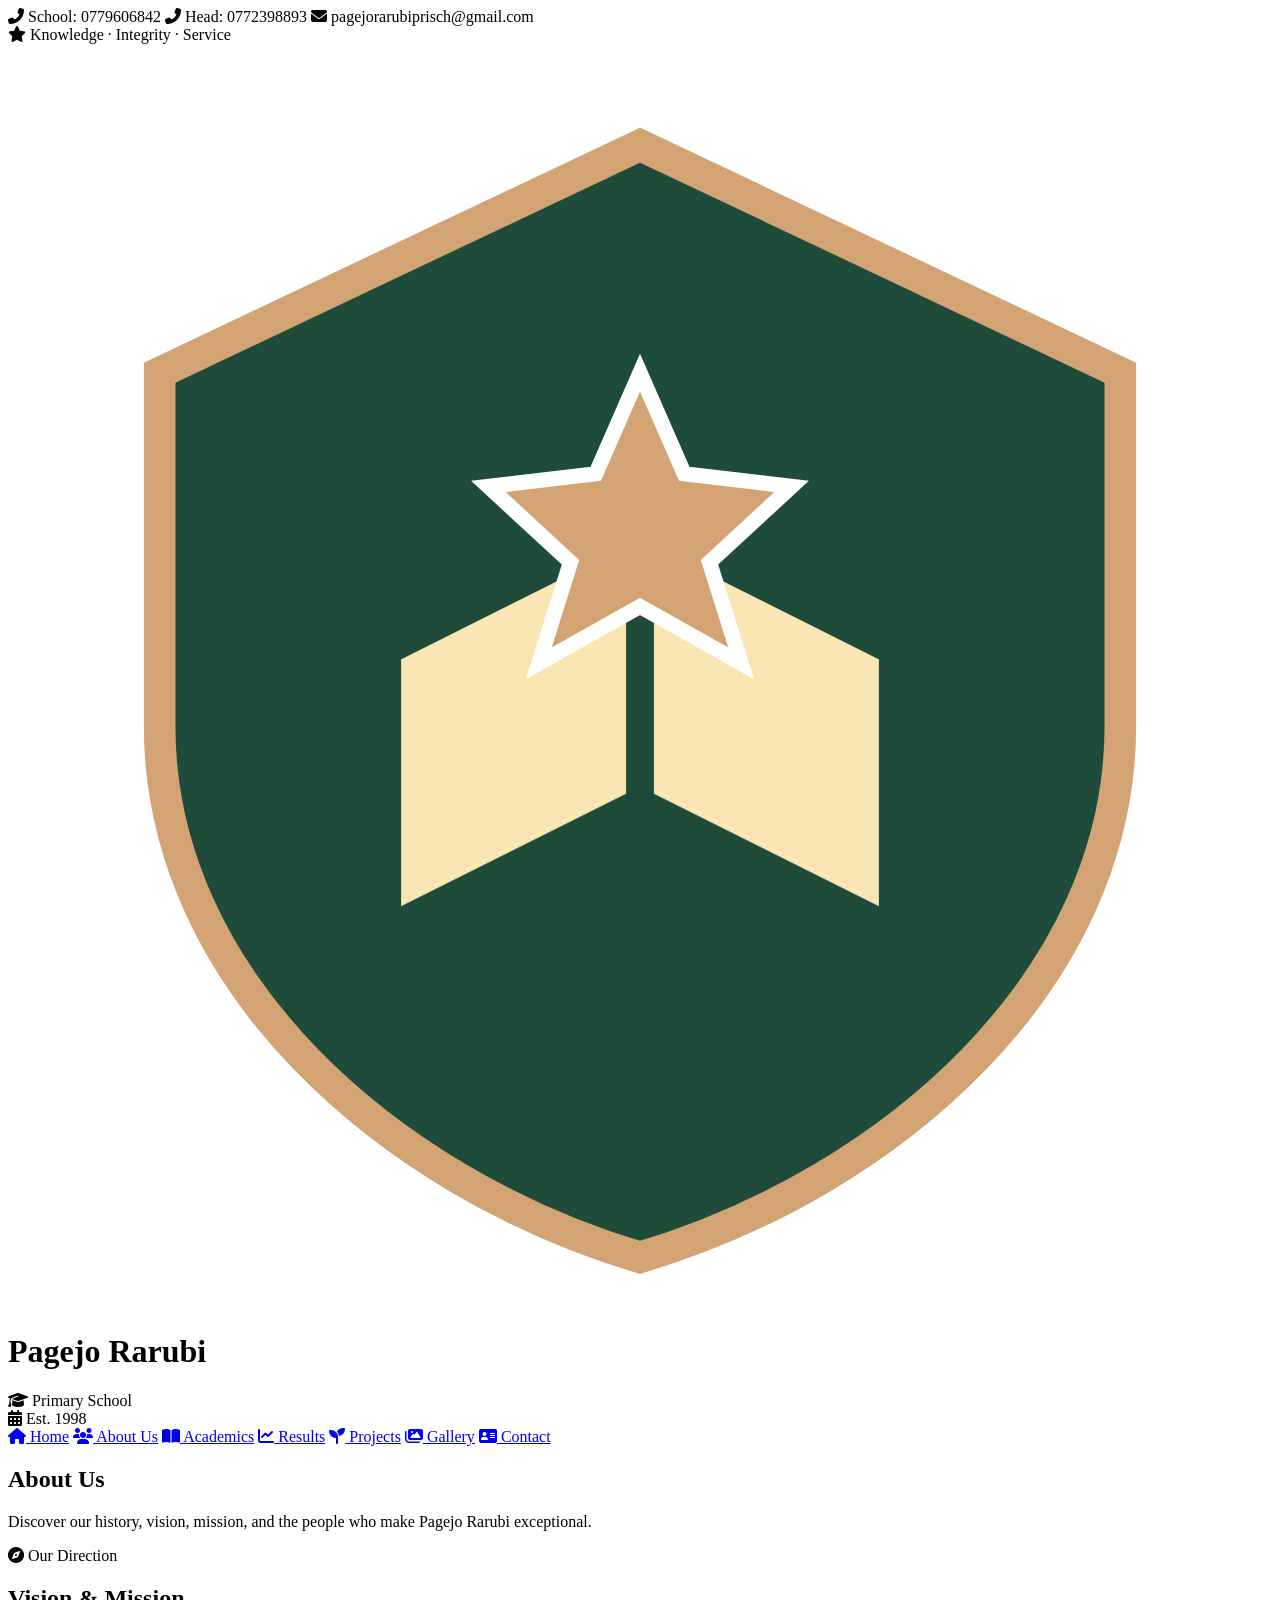
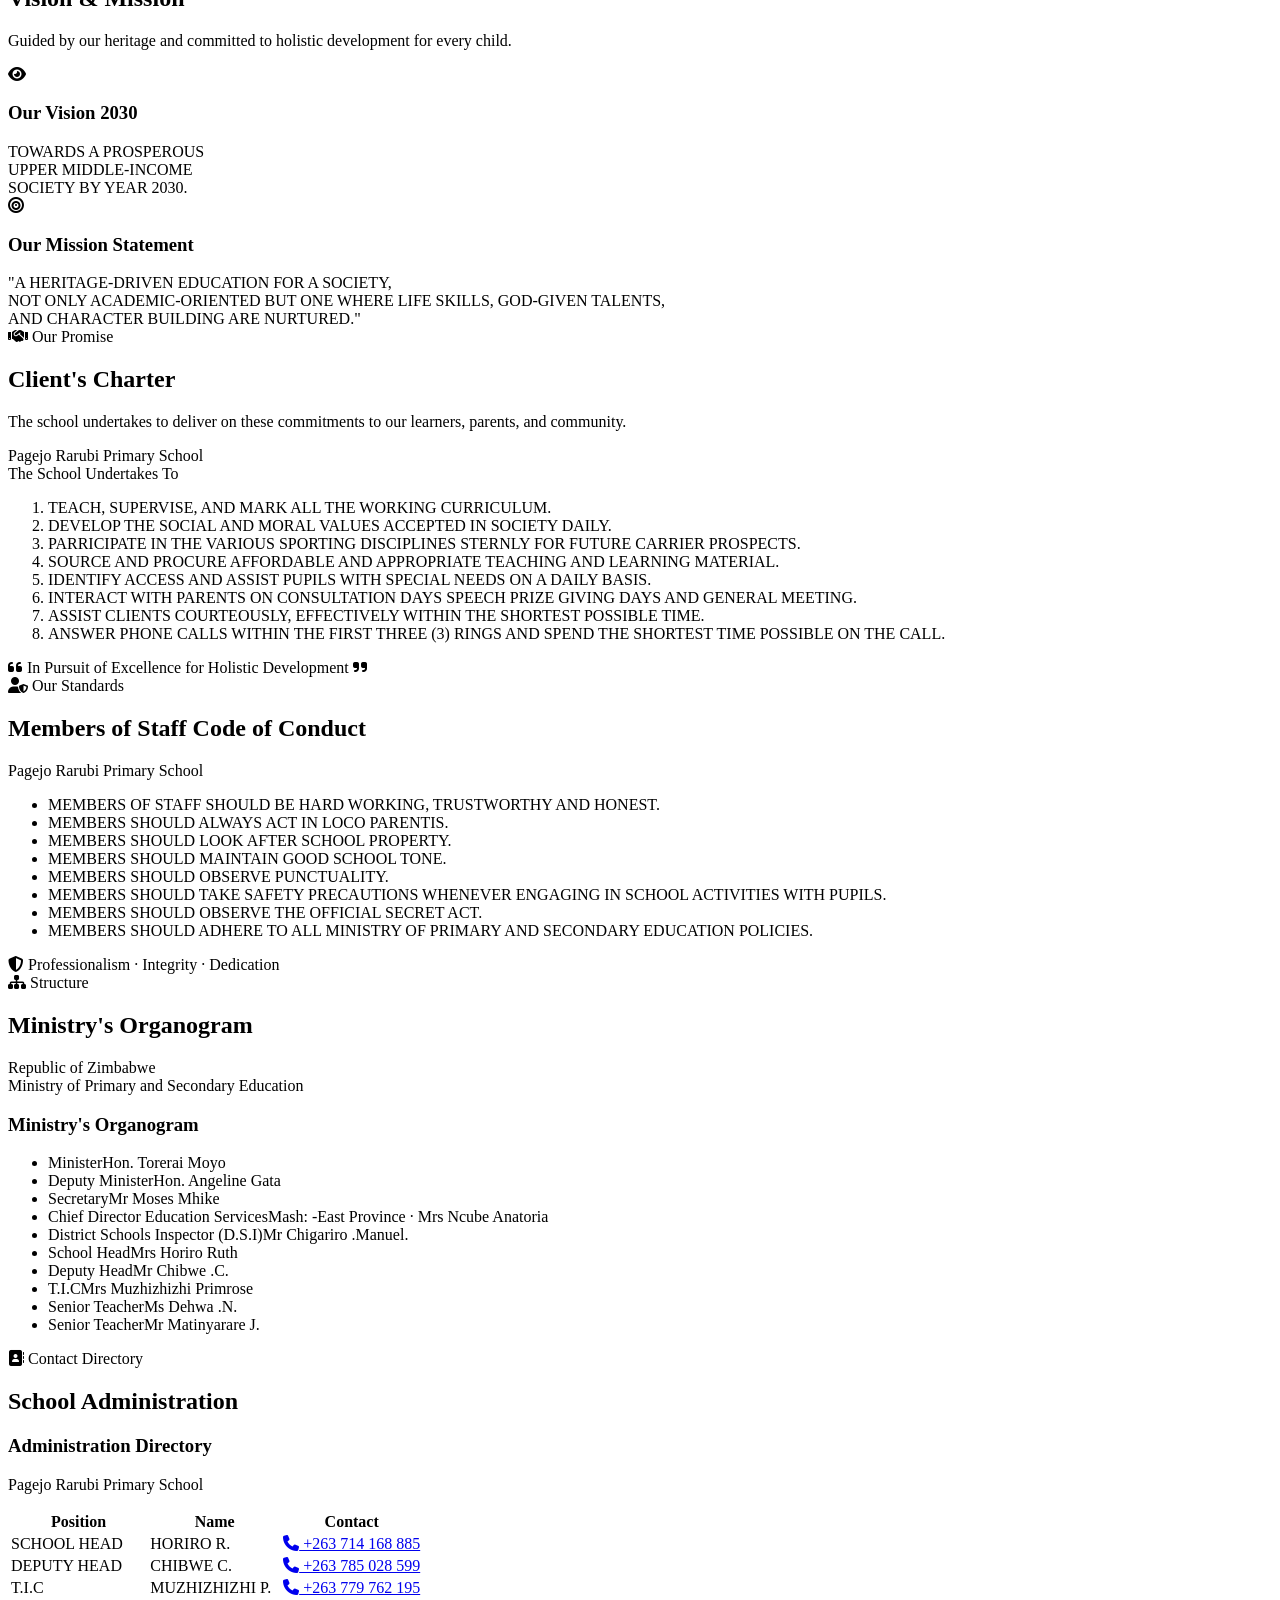
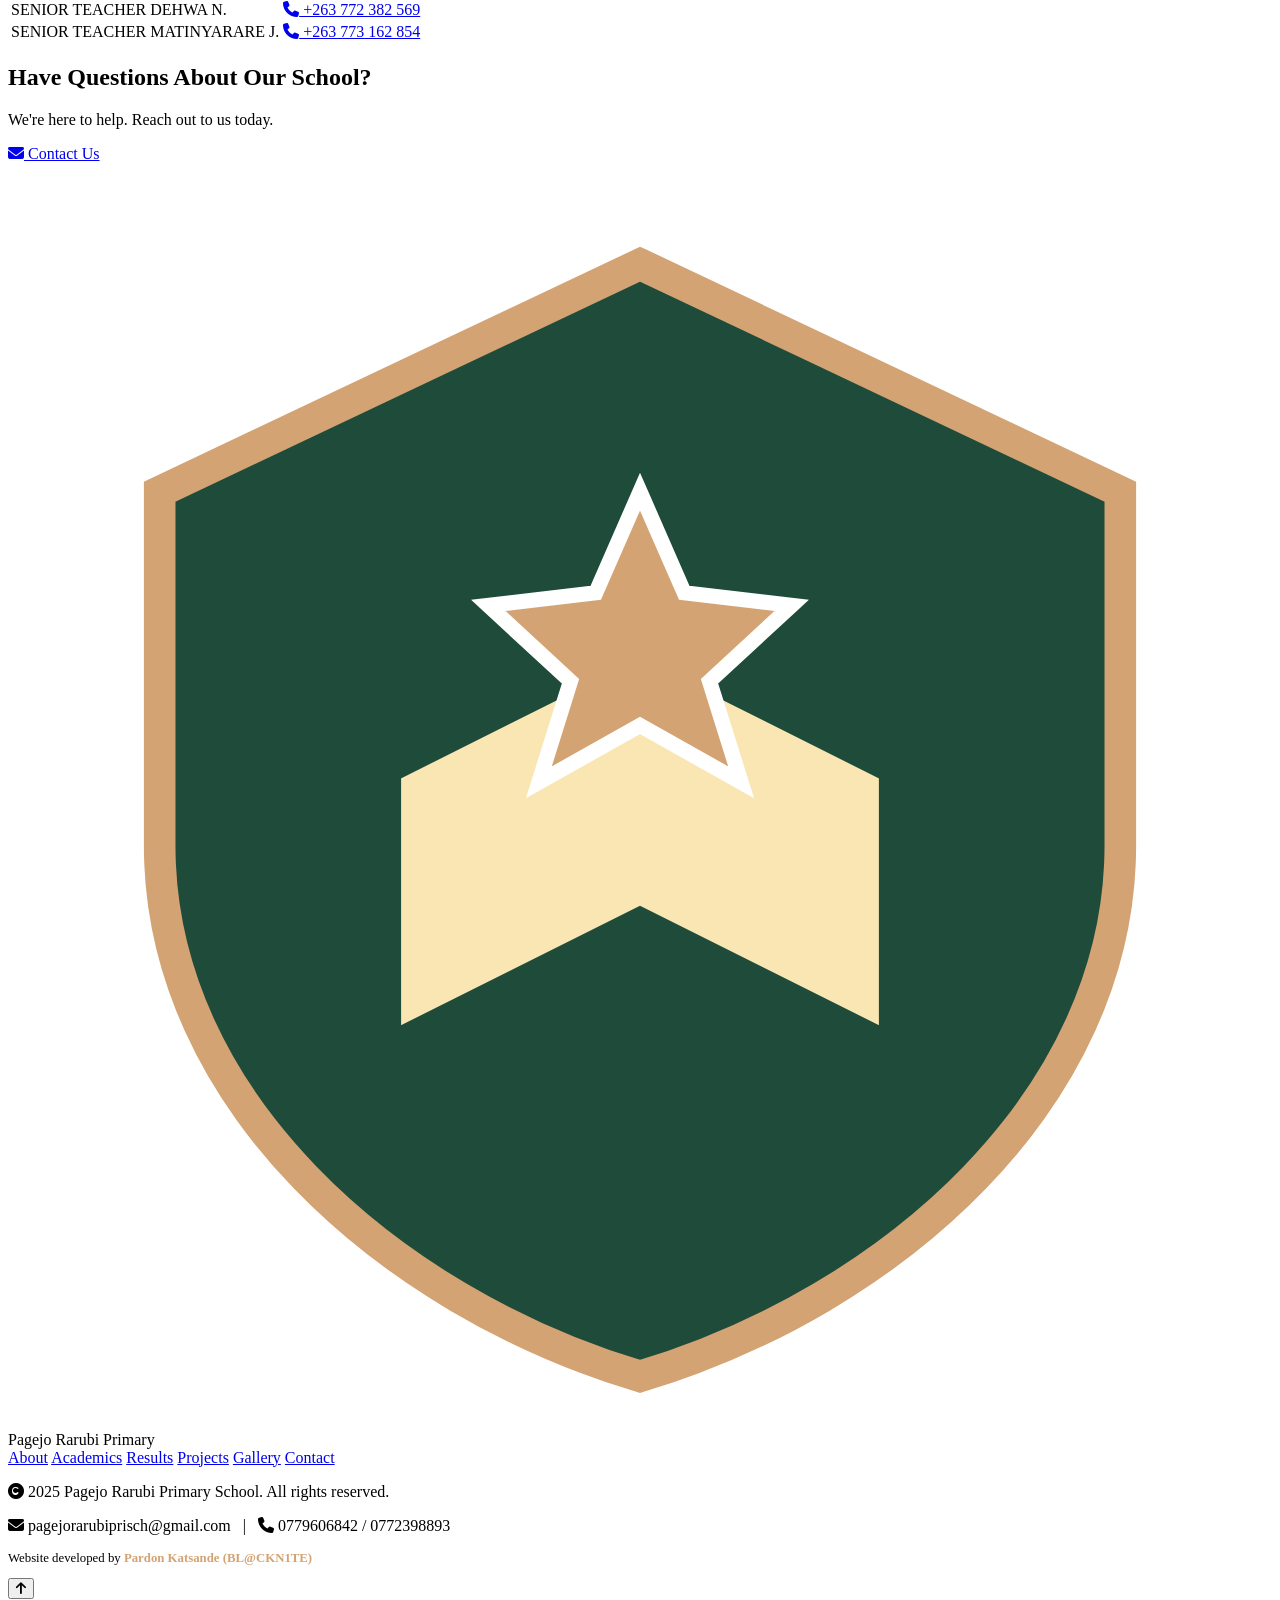
==== about.html @ 2be34a54 "Add files via upload" ====
<!DOCTYPE html>
<html lang="en">
<head>
  <meta charset="UTF-8">
  <meta name="viewport" content="width=device-width, initial-scale=1.0">
  <title>About Us | Pagejo Rarubi Primary School</title>
  <link href="https://fonts.googleapis.com/css2?family=Montserrat:wght@400;600;700;800;900&family=Open+Sans:wght@400;500;600;700&display=swap" rel="stylesheet">
  <link rel="stylesheet" href="https://cdnjs.cloudflare.com/ajax/libs/font-awesome/6.4.0/css/all.min.css">
  <link rel="stylesheet" href="css/style.css">
  <link rel="stylesheet" href="css/drawer.css">
</head>
<body class="page-about">

  <div class="top-bar">
    <div class="contact-info">
      <span><i class="fas fa-phone-alt"></i> School: 0779606842</span>
      <span><i class="fas fa-phone-alt"></i> Head: 0772398893</span>
      <span><i class="fas fa-envelope"></i> pagejorarubiprisch@gmail.com</span>
    </div>
    <div class="motto"><i class="fas fa-star"></i> Knowledge · Integrity · Service</div>
  </div>

  <header class="main-header" id="mainHeader">
    <div class="logo-area">
      <svg class="school-logo-svg" viewBox="0 0 100 100" xmlns="http://www.w3.org/2000/svg">
        <path d="M50 8 L88 26 L88 54 C88 74 70 90 50 96 C30 90 12 74 12 54 L12 26 L50 8 Z" fill="#1e4b3a" stroke="#d4a373" stroke-width="2.5"/>
        <path d="M30 48 L50 38 L70 48 L70 70 L50 60 L30 70 L30 48 Z" fill="#f9e6b3" stroke="#1e4b3a" stroke-width="2.2"/>
        <path d="M50 38 L50 60" stroke="#1e4b3a" stroke-width="2.2"/>
        <path d="M50 26 L53.5 34 L62 35 L55.5 41 L58 49 L50 44.5 L42 49 L44.5 41 L38 35 L46.5 34 L50 26 Z" fill="#d4a373" stroke="#fff" stroke-width="1.2"/>
      </svg>
      <div class="school-name">
        <h1>Pagejo Rarubi</h1>
        <div class="subhead"><i class="fas fa-graduation-cap"></i> Primary School</div>
      </div>
    </div>
    <div class="header-badge"><i class="fas fa-calendar-alt"></i> Est. 1998</div>
  </header>

  <nav class="navbar">
    <a href="index.html"><i class="fas fa-home"></i> Home</a>
    <a href="about.html" class="active"><i class="fas fa-users"></i> About Us</a>
    <a href="academics.html"><i class="fas fa-book-open"></i> Academics</a>
    <a href="results.html"><i class="fas fa-chart-line"></i> Results</a>
    <a href="projects.html"><i class="fas fa-seedling"></i> Projects</a>
    <a href="gallery.html"><i class="fas fa-images"></i> Gallery</a>
    <a href="contact.html"><i class="fas fa-address-card"></i> Contact</a>
  </nav>

  <section class="page-banner">
    <div class="page-banner-content">
      <h1>About Us</h1>
      <p>Discover our history, vision, mission, and the people who make Pagejo Rarubi exceptional.</p>
    </div>
  </section>

  <!-- VISION & MISSION -->
  <section class="section">
    <div class="section-container">
      <div class="section-header animate-on-scroll">
        <span class="eyebrow"><i class="fas fa-compass"></i> Our Direction</span>
        <h2>Vision & Mission</h2>
        <p>Guided by our heritage and committed to holistic development for every child.</p>
      </div>
      <div class="vm-grid">
        <div class="vm-card animate-on-scroll">
          <div class="vm-icon"><i class="fas fa-eye"></i></div>
          <h3>Our Vision 2030</h3>
          <div class="vm-text">
            <span class="red">TOWARDS A PROSPEROUS</span><br>
            <span class="blue">UPPER MIDDLE-INCOME</span><br>
            <span class="green">SOCIETY BY YEAR 2030.</span>
          </div>
        </div>
        <div class="vm-card animate-on-scroll" style="transition-delay: 0.15s;">
          <div class="vm-icon"><i class="fas fa-bullseye"></i></div>
          <h3>Our Mission Statement</h3>
          <div class="vm-text">
            <span class="blue">"A HERITAGE-DRIVEN EDUCATION FOR A SOCIETY,</span><br>
            <span class="grey">NOT ONLY ACADEMIC-ORIENTED BUT ONE WHERE LIFE SKILLS, GOD-GIVEN TALENTS,</span><br>
            <span class="red">AND CHARACTER BUILDING ARE NURTURED."</span>
          </div>
        </div>
      </div>
    </div>
  </section>

  <!-- CHARTER -->
  <section class="section" style="background: rgba(255,255,255,0.7);">
    <div class="section-container">
      <div class="section-header animate-on-scroll">
        <span class="eyebrow"><i class="fas fa-handshake"></i> Our Promise</span>
        <h2>Client's Charter</h2>
        <p>The school undertakes to deliver on these commitments to our learners, parents, and community.</p>
      </div>
      <div class="charter-container animate-on-scroll">
        <div class="charter-subtitle">Pagejo Rarubi Primary School</div>
        <div class="charter-title">The School Undertakes To</div>
        <ol class="charter-list">
          <li>TEACH, SUPERVISE, AND MARK ALL THE WORKING CURRICULUM.</li>
          <li>DEVELOP THE SOCIAL AND MORAL VALUES ACCEPTED IN SOCIETY DAILY.</li>
          <li>PARRICIPATE IN THE VARIOUS SPORTING DISCIPLINES STERNLY FOR FUTURE CARRIER PROSPECTS.</li>
          <li>SOURCE AND PROCURE AFFORDABLE AND APPROPRIATE TEACHING AND LEARNING MATERIAL.</li>
          <li>IDENTIFY ACCESS AND ASSIST PUPILS WITH SPECIAL NEEDS ON A DAILY BASIS.</li>
          <li>INTERACT WITH PARENTS ON CONSULTATION DAYS SPEECH PRIZE GIVING DAYS AND GENERAL MEETING.</li>
          <li>ASSIST CLIENTS COURTEOUSLY, EFFECTIVELY WITHIN THE SHORTEST POSSIBLE TIME.</li>
          <li>ANSWER PHONE CALLS WITHIN THE FIRST THREE (3) RINGS AND SPEND THE SHORTEST TIME POSSIBLE ON THE CALL.</li>
        </ol>
        <div class="charter-motto"><i class="fas fa-quote-left"></i> In Pursuit of Excellence for Holistic Development <i class="fas fa-quote-right"></i></div>
      </div>
    </div>
  </section>

  <!-- CODE OF CONDUCT -->
  <section class="section">
    <div class="section-container">
      <div class="section-header animate-on-scroll">
        <span class="eyebrow"><i class="fas fa-user-shield"></i> Our Standards</span>
        <h2>Members of Staff Code of Conduct</h2>
      </div>
      <div class="conduct-container animate-on-scroll">
        <div class="conduct-subtitle">Pagejo Rarubi Primary School</div>
        <ul class="conduct-list">
          <li>MEMBERS OF STAFF SHOULD BE HARD WORKING, TRUSTWORTHY AND HONEST.</li>
          <li>MEMBERS SHOULD ALWAYS ACT IN LOCO PARENTIS.</li>
          <li>MEMBERS SHOULD LOOK AFTER SCHOOL PROPERTY.</li>
          <li>MEMBERS SHOULD MAINTAIN GOOD SCHOOL TONE.</li>
          <li>MEMBERS SHOULD OBSERVE PUNCTUALITY.</li>
          <li>MEMBERS SHOULD TAKE SAFETY PRECAUTIONS WHENEVER ENGAGING IN SCHOOL ACTIVITIES WITH PUPILS.</li>
          <li>MEMBERS SHOULD OBSERVE THE OFFICIAL SECRET ACT.</li>
          <li>MEMBERS SHOULD ADHERE TO ALL MINISTRY OF PRIMARY AND SECONDARY EDUCATION POLICIES.</li>
        </ul>
        <div class="conduct-motto"><i class="fas fa-shield-alt"></i> Professionalism · Integrity · Dedication</div>
      </div>
    </div>
  </section>

  <!-- ORGANOGRAM -->
  <section class="section" style="background: rgba(255,255,255,0.7);">
    <div class="section-container">
      <div class="section-header animate-on-scroll">
        <span class="eyebrow"><i class="fas fa-sitemap"></i> Structure</span>
        <h2>Ministry's Organogram</h2>
      </div>
      <div class="organogram-wrapper animate-on-scroll">
        <div class="organogram-header">
          <div class="country">Republic of Zimbabwe<br>Ministry of Primary and Secondary Education</div>
          <h3>Ministry's Organogram</h3>
        </div>
        <ul class="org-list">
          <li><span class="role">Minister</span><span class="name">Hon. Torerai Moyo</span></li>
          <li><span class="role">Deputy Minister</span><span class="name">Hon. Angeline Gata</span></li>
          <li><span class="role">Secretary</span><span class="name">Mr Moses Mhike</span></li>
          <li><span class="role">Chief Director Education Services</span><span class="name">Mash: -East Province · Mrs Ncube Anatoria</span></li>
          <li><span class="role">District Schools Inspector (D.S.I)</span><span class="name">Mr Chigariro .Manuel.</span></li>
          <li><span class="role">School Head</span><span class="name">Mrs Horiro Ruth</span></li>
          <li><span class="role">Deputy Head</span><span class="name">Mr Chibwe .C.</span></li>
          <li><span class="role">T.I.C</span><span class="name">Mrs Muzhizhizhi Primrose</span></li>
          <li><span class="role">Senior Teacher</span><span class="name">Ms Dehwa .N.</span></li>
          <li><span class="role">Senior Teacher</span><span class="name">Mr Matinyarare J.</span></li>
        </ul>
      </div>
    </div>
  </section>

  <!-- ADMINISTRATION -->
  <section class="section">
    <div class="section-container">
      <div class="section-header animate-on-scroll">
        <span class="eyebrow"><i class="fas fa-address-book"></i> Contact Directory</span>
        <h2>School Administration</h2>
      </div>
      <div class="admin-card animate-on-scroll">
        <div class="admin-header">
          <h3>Administration Directory</h3>
          <p>Pagejo Rarubi Primary School</p>
        </div>
        <table class="admin-table">
          <thead>
            <tr><th>Position</th><th>Name</th><th>Contact</th></tr>
          </thead>
          <tbody>
            <tr><td class="position-school-head">SCHOOL HEAD</td><td>HORIRO R.</td><td><a href="tel:+263714168885" class="contact-link"><i class="fas fa-phone"></i> +263 714 168 885</a></td></tr>
            <tr><td class="position-deputy-head">DEPUTY HEAD</td><td>CHIBWE C.</td><td><a href="tel:+263785028599" class="contact-link"><i class="fas fa-phone"></i> +263 785 028 599</a></td></tr>
            <tr><td class="position-tic">T.I.C</td><td>MUZHIZHIZHI P.</td><td><a href="tel:+263779762195" class="contact-link"><i class="fas fa-phone"></i> +263 779 762 195</a></td></tr>
            <tr><td class="position-senior">SENIOR TEACHER</td><td>DEHWA N.</td><td><a href="tel:+263772382569" class="contact-link"><i class="fas fa-phone"></i> +263 772 382 569</a></td></tr>
            <tr><td class="position-senior">SENIOR TEACHER</td><td>MATINYARARE J.</td><td><a href="tel:+263773162854" class="contact-link"><i class="fas fa-phone"></i> +263 773 162 854</a></td></tr>
          </tbody>
        </table>
      </div>
    </div>
  </section>

  <section class="cta-banner">
    <div class="cta-content">
      <h2>Have Questions About Our School?</h2>
      <p>We're here to help. Reach out to us today.</p>
      <a href="contact.html" class="btn btn-gold"><i class="fas fa-envelope"></i> Contact Us</a>
    </div>
  </section>

  <footer class="footer">
    <div class="footer-content">
      <div class="footer-brand">
        <svg viewBox="0 0 100 100" xmlns="http://www.w3.org/2000/svg">
          <path d="M50 8 L88 26 L88 54 C88 74 70 90 50 96 C30 90 12 74 12 54 L12 26 L50 8 Z" fill="#1e4b3a" stroke="#d4a373" stroke-width="2.5"/>
          <path d="M30 48 L50 38 L70 48 L70 70 L50 60 L30 70 L30 48 Z" fill="#f9e6b3" stroke="#1e4b3a" stroke-width="2.2"/>
          <path d="M50 26 L53.5 34 L62 35 L55.5 41 L58 49 L50 44.5 L42 49 L44.5 41 L38 35 L46.5 34 L50 26 Z" fill="#d4a373" stroke="#fff" stroke-width="1.2"/>
        </svg>
        <span>Pagejo Rarubi Primary</span>
      </div>
      <div class="footer-links">
        <a href="about.html">About</a>
        <a href="academics.html">Academics</a>
        <a href="results.html">Results</a>
        <a href="projects.html">Projects</a>
        <a href="gallery.html">Gallery</a>
        <a href="contact.html">Contact</a>
      </div>
    </div>
    <div class="footer-bottom">
      <p><i class="fas fa-copyright"></i> 2025 Pagejo Rarubi Primary School. All rights reserved.</p>
      <p><i class="fas fa-envelope"></i> pagejorarubiprisch@gmail.com &nbsp; | &nbsp; <i class="fas fa-phone"></i> 0779606842 / 0772398893</p>
      <p style="margin-top: 8px; font-size: 0.8rem;">Website developed by <strong style="color: #d4a373;">Pardon Katsande (BL@CKN1TE)</strong></p>
    </div>
  </footer>

  <button class="back-to-top" id="backToTop"><i class="fas fa-arrow-up"></i></button>

  <script src="js/admin.js"></script>
  <script src="js/drawer.js"></script>
  <script src="js/script.js"></script>
</body>
</html>
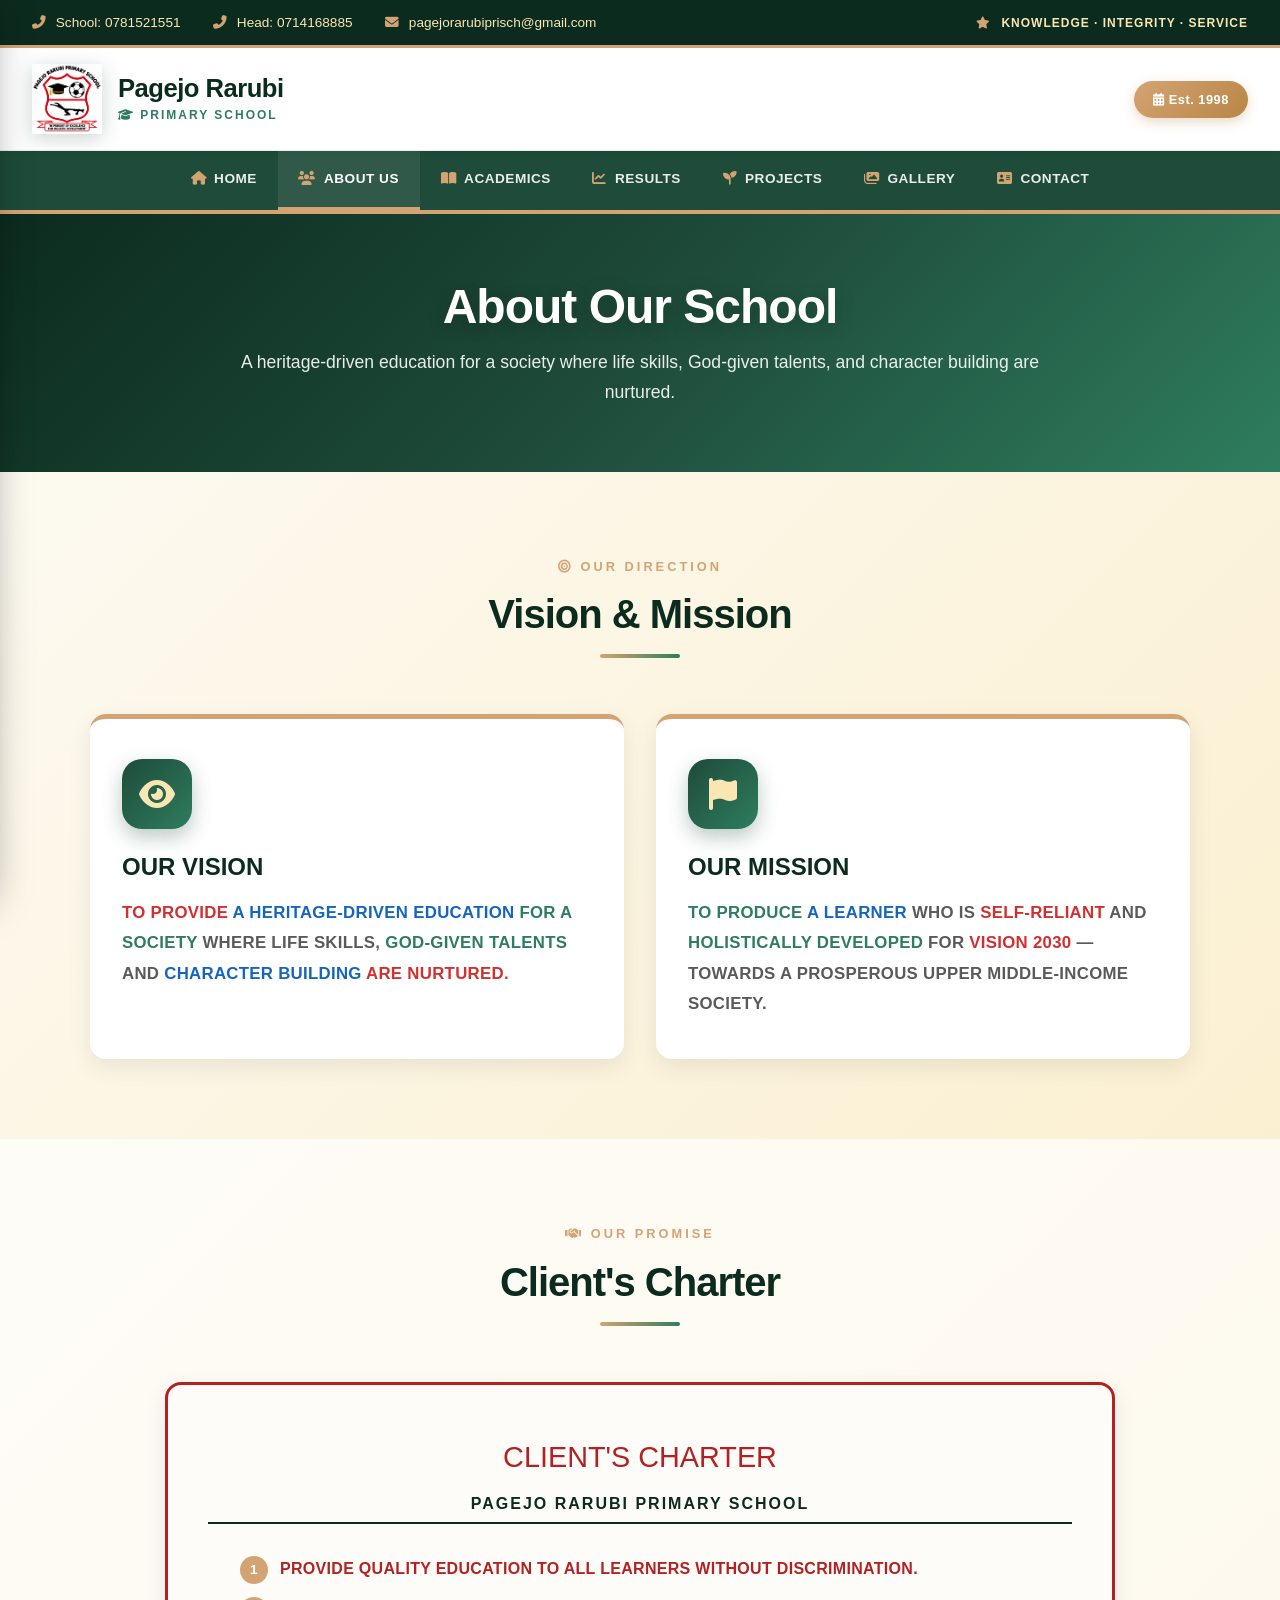
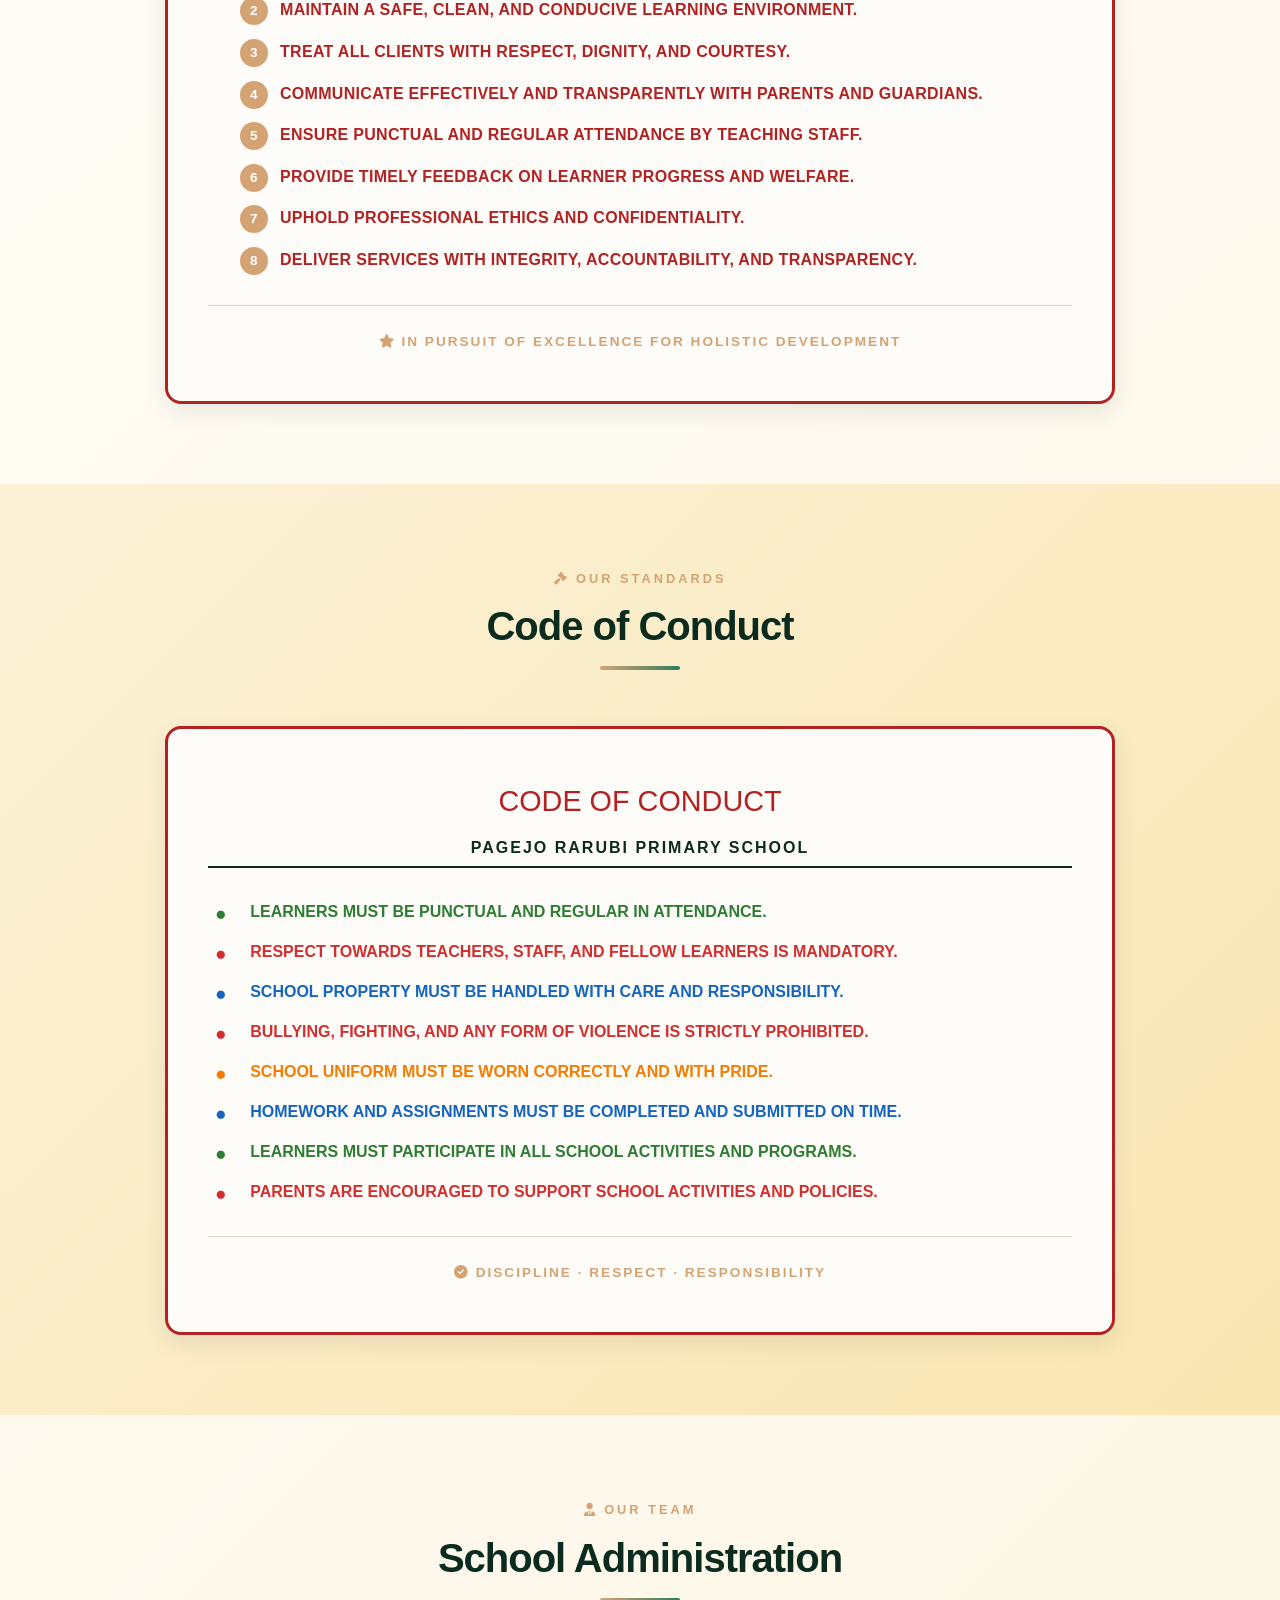
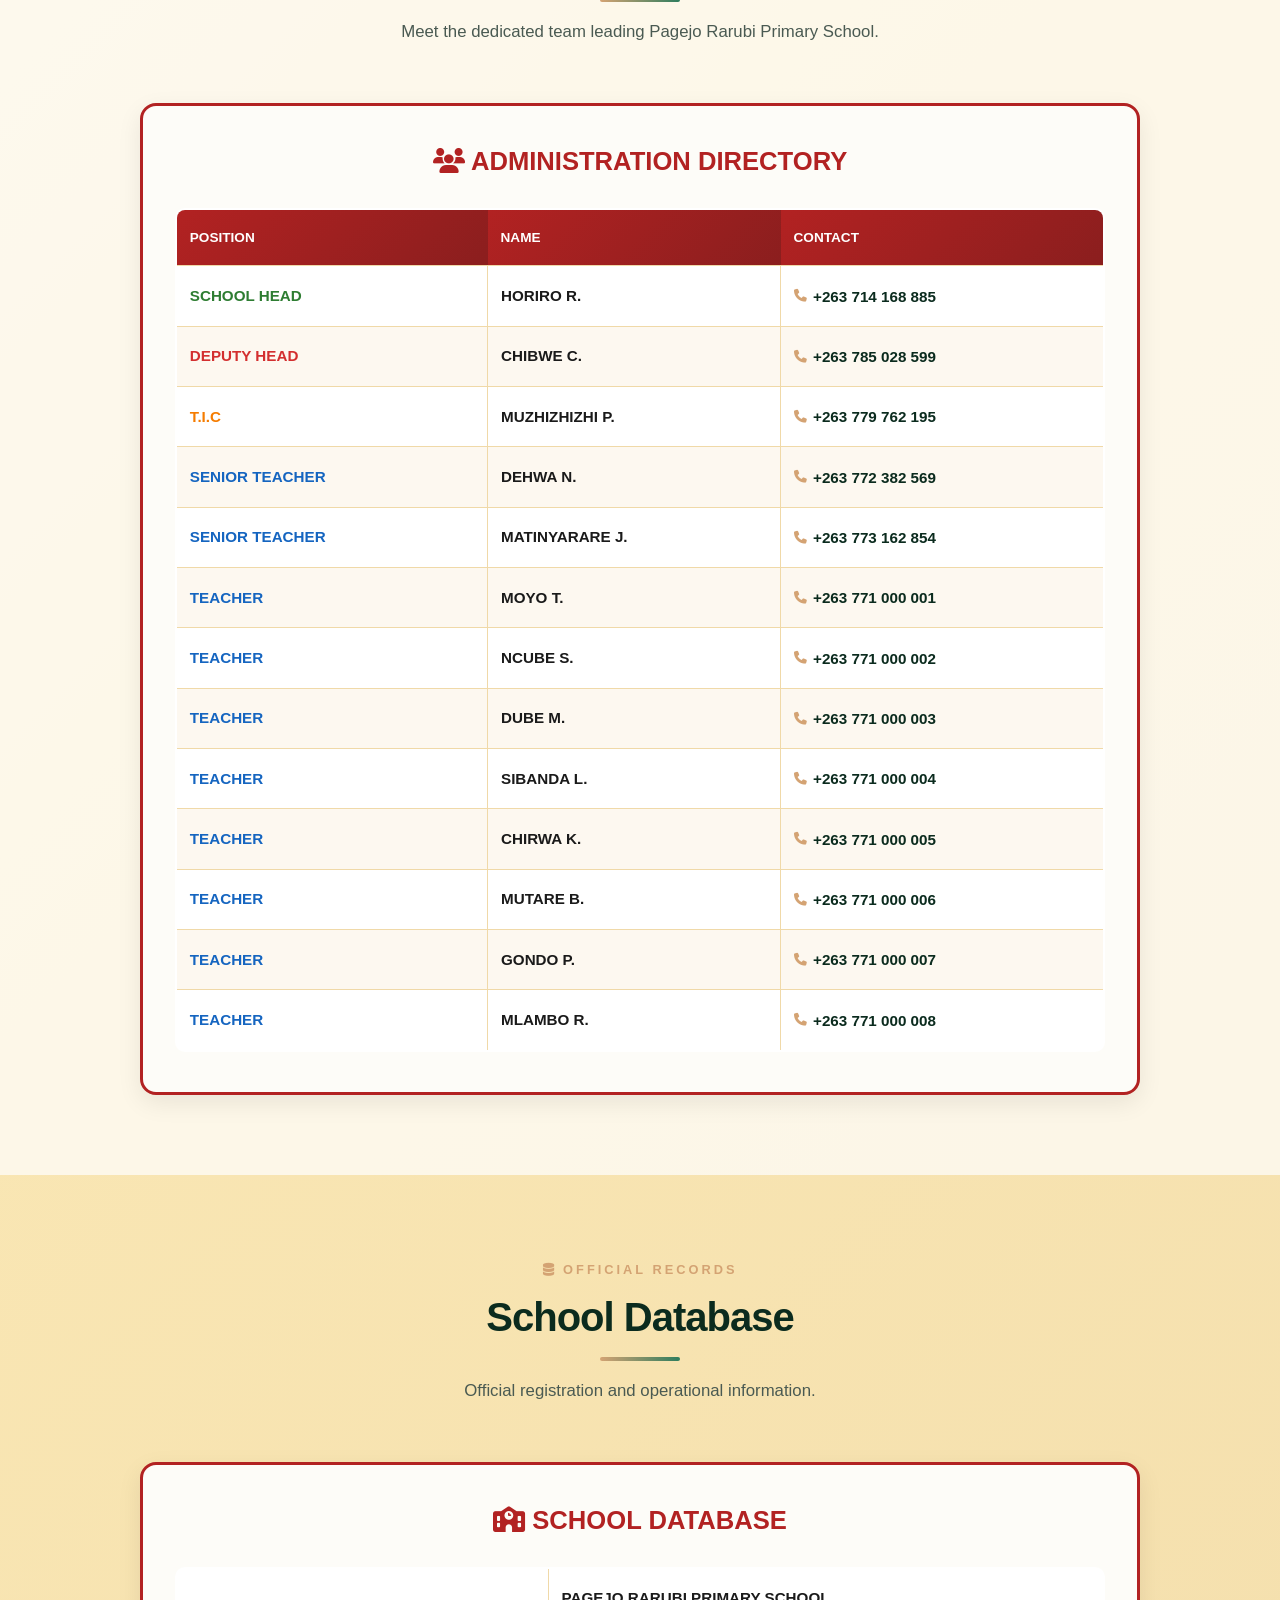
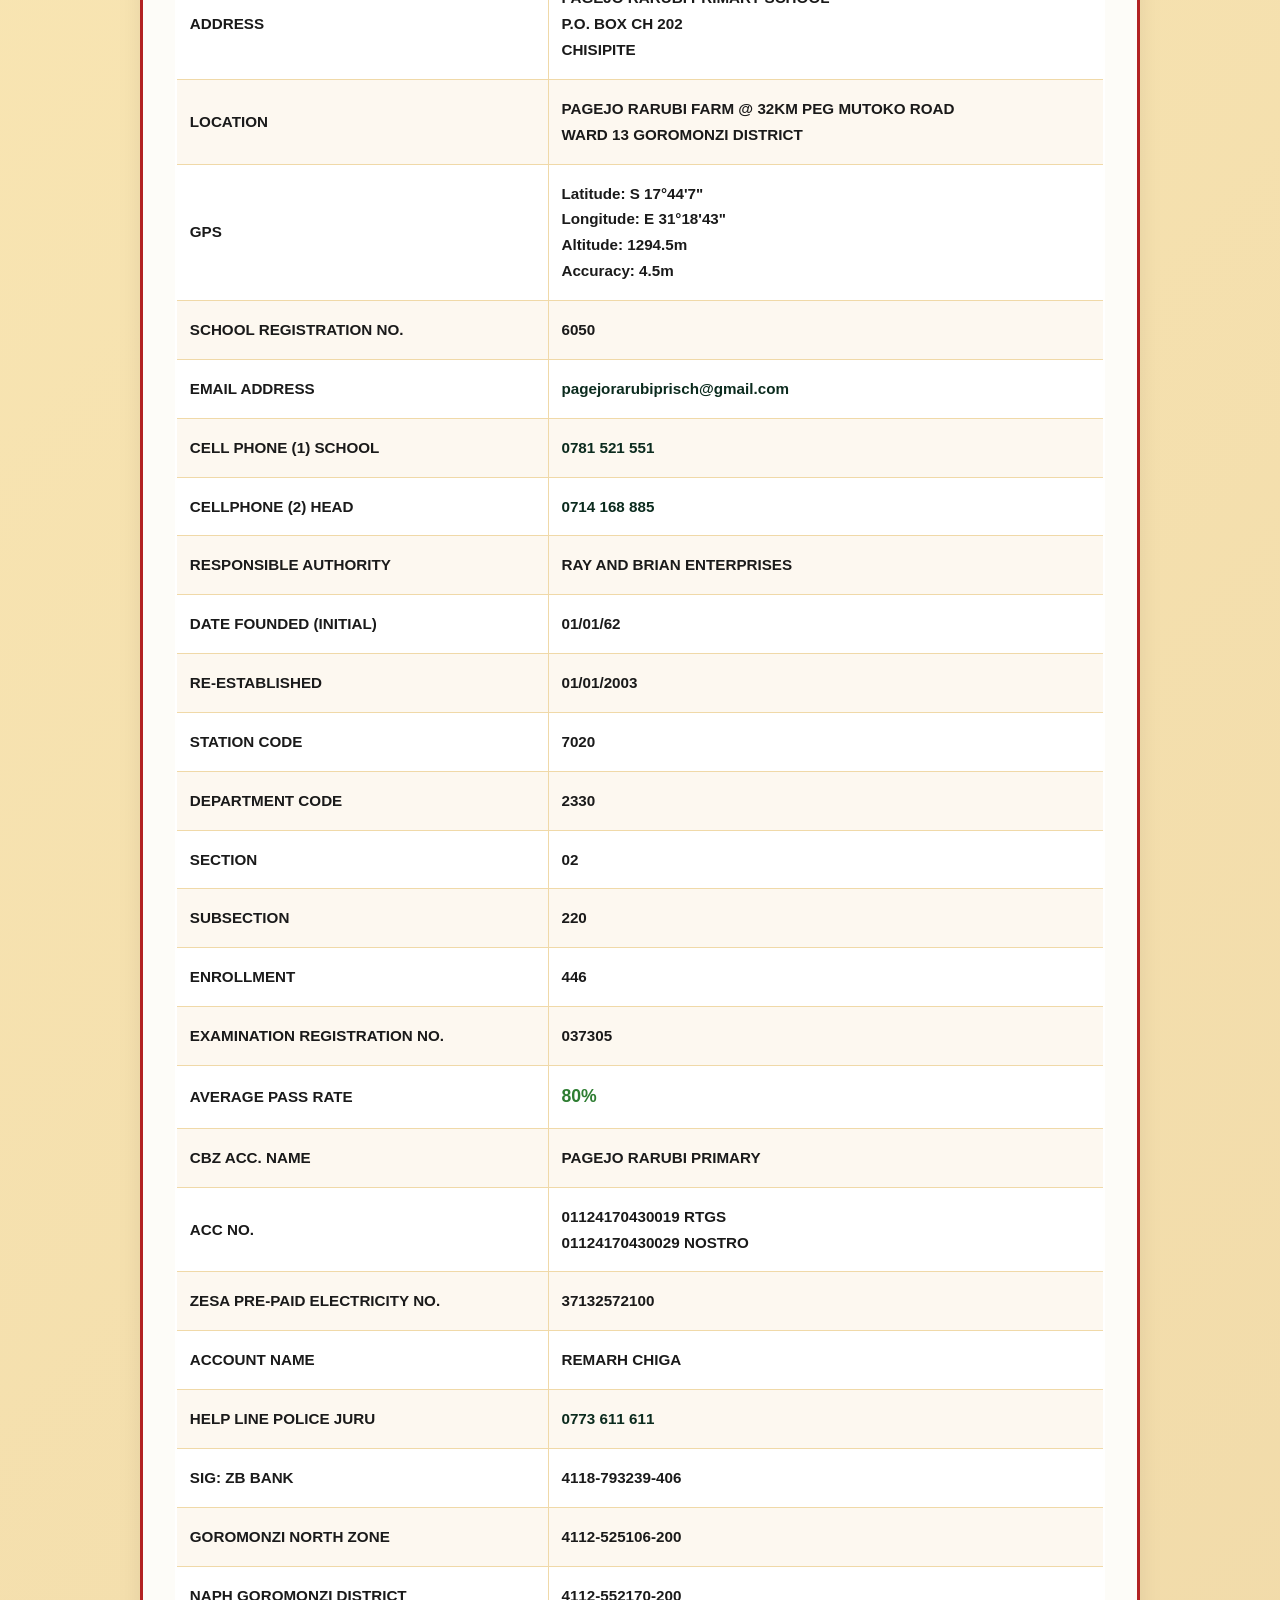
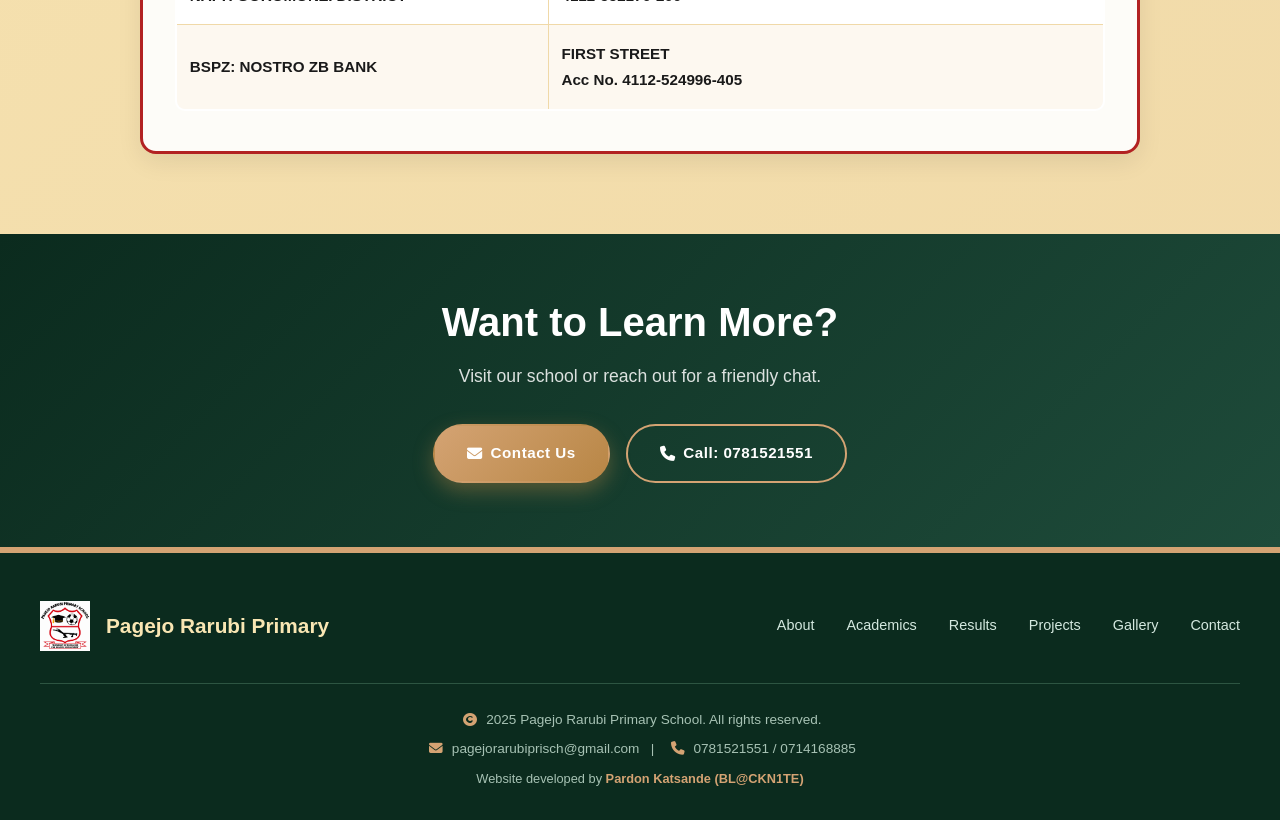
==== commit b26ccc00: "Update about.html" ====
--- a/about.html
+++ b/about.html
@@ -4,6 +4,9 @@
   <meta charset="UTF-8">
   <meta name="viewport" content="width=device-width, initial-scale=1.0">
   <title>About Us | Pagejo Rarubi Primary School</title>
+  <meta name="description" content="About Pagejo Rarubi Primary School — vision, mission, staff directory, and school administration.">
+  <link rel="preconnect" href="https://fonts.googleapis.com">
+  <link rel="preconnect" href="https://fonts.gstatic.com" crossorigin>
   <link href="https://fonts.googleapis.com/css2?family=Montserrat:wght@400;600;700;800;900&family=Open+Sans:wght@400;500;600;700&display=swap" rel="stylesheet">
   <link rel="stylesheet" href="https://cdnjs.cloudflare.com/ajax/libs/font-awesome/6.4.0/css/all.min.css">
   <link rel="stylesheet" href="css/style.css">
@@ -11,23 +14,20 @@
 </head>
 <body class="page-about">
 
+  <!-- TOP BAR -->
   <div class="top-bar">
     <div class="contact-info">
-      <span><i class="fas fa-phone-alt"></i> School: 0779606842</span>
-      <span><i class="fas fa-phone-alt"></i> Head: 0772398893</span>
+      <span><i class="fas fa-phone-alt"></i> School: 0781521551</span>
+      <span><i class="fas fa-phone-alt"></i> Head: 0714168885</span>
       <span><i class="fas fa-envelope"></i> pagejorarubiprisch@gmail.com</span>
     </div>
     <div class="motto"><i class="fas fa-star"></i> Knowledge · Integrity · Service</div>
   </div>
 
+  <!-- HEADER -->
   <header class="main-header" id="mainHeader">
     <div class="logo-area">
-      <svg class="school-logo-svg" viewBox="0 0 100 100" xmlns="http://www.w3.org/2000/svg">
-        <path d="M50 8 L88 26 L88 54 C88 74 70 90 50 96 C30 90 12 74 12 54 L12 26 L50 8 Z" fill="#1e4b3a" stroke="#d4a373" stroke-width="2.5"/>
-        <path d="M30 48 L50 38 L70 48 L70 70 L50 60 L30 70 L30 48 Z" fill="#f9e6b3" stroke="#1e4b3a" stroke-width="2.2"/>
-        <path d="M50 38 L50 60" stroke="#1e4b3a" stroke-width="2.2"/>
-        <path d="M50 26 L53.5 34 L62 35 L55.5 41 L58 49 L50 44.5 L42 49 L44.5 41 L38 35 L46.5 34 L50 26 Z" fill="#d4a373" stroke="#fff" stroke-width="1.2"/>
-      </svg>
+      <img src="images/logo.png" alt="School Logo" class="school-logo-svg" style="object-fit: contain;" onerror="this.outerHTML='<svg class=\'school-logo-svg\' viewBox=\'0 0 100 100\' xmlns=\'http://www.w3.org/2000/svg\'><path d=\'M50 8 L88 26 L88 54 C88 74 70 90 50 96 C30 90 12 74 12 54 L12 26 L50 8 Z\' fill=\'#1e4b3a\' stroke=\'#d4a373\' stroke-width=\'2.5\'/><path d=\'M30 48 L50 38 L70 48 L70 70 L50 60 L30 70 L30 48 Z\' fill=\'#f9e6b3\' stroke=\'#1e4b3a\' stroke-width=\'2.2\'/><path d=\'M50 26 L53.5 34 L62 35 L55.5 41 L58 49 L50 44.5 L42 49 L44.5 41 L38 35 L46.5 34 L50 26 Z\' fill=\'#d4a373\' stroke=\'#fff\' stroke-width=\'1.2\'/></svg>';">
       <div class="school-name">
         <h1>Pagejo Rarubi</h1>
         <div class="subhead"><i class="fas fa-graduation-cap"></i> Primary School</div>
@@ -36,6 +36,7 @@
     <div class="header-badge"><i class="fas fa-calendar-alt"></i> Est. 1998</div>
   </header>
 
+  <!-- NAVIGATION -->
   <nav class="navbar">
     <a href="index.html"><i class="fas fa-home"></i> Home</a>
     <a href="about.html" class="active"><i class="fas fa-users"></i> About Us</a>
@@ -46,166 +47,220 @@
     <a href="contact.html"><i class="fas fa-address-card"></i> Contact</a>
   </nav>
 
+  <!-- PAGE BANNER -->
   <section class="page-banner">
     <div class="page-banner-content">
-      <h1>About Us</h1>
-      <p>Discover our history, vision, mission, and the people who make Pagejo Rarubi exceptional.</p>
+      <h1>About Our School</h1>
+      <p>A heritage-driven education for a society where life skills, God-given talents, and character building are nurtured.</p>
     </div>
   </section>
 
   <!-- VISION & MISSION -->
-  <section class="section">
-    <div class="section-container">
-      <div class="section-header animate-on-scroll">
-        <span class="eyebrow"><i class="fas fa-compass"></i> Our Direction</span>
-        <h2>Vision & Mission</h2>
-        <p>Guided by our heritage and committed to holistic development for every child.</p>
+  <section class="section" id="vision-mission">
+    <div class="section-container">
+      <div class="section-header animate-on-scroll">
+        <span class="eyebrow"><i class="fas fa-bullseye"></i> Our Direction</span>
+        <h2>Vision &amp; Mission</h2>
       </div>
       <div class="vm-grid">
         <div class="vm-card animate-on-scroll">
           <div class="vm-icon"><i class="fas fa-eye"></i></div>
-          <h3>Our Vision 2030</h3>
-          <div class="vm-text">
-            <span class="red">TOWARDS A PROSPEROUS</span><br>
-            <span class="blue">UPPER MIDDLE-INCOME</span><br>
-            <span class="green">SOCIETY BY YEAR 2030.</span>
-          </div>
-        </div>
-        <div class="vm-card animate-on-scroll" style="transition-delay: 0.15s;">
-          <div class="vm-icon"><i class="fas fa-bullseye"></i></div>
-          <h3>Our Mission Statement</h3>
-          <div class="vm-text">
-            <span class="blue">"A HERITAGE-DRIVEN EDUCATION FOR A SOCIETY,</span><br>
-            <span class="grey">NOT ONLY ACADEMIC-ORIENTED BUT ONE WHERE LIFE SKILLS, GOD-GIVEN TALENTS,</span><br>
-            <span class="red">AND CHARACTER BUILDING ARE NURTURED."</span>
-          </div>
-        </div>
-      </div>
-    </div>
-  </section>
-
-  <!-- CHARTER -->
-  <section class="section" style="background: rgba(255,255,255,0.7);">
+          <h3>Our Vision</h3>
+          <p class="vm-text">
+            <span class="red">TO PROVIDE</span> <span class="blue">A HERITAGE-DRIVEN EDUCATION</span>
+            <span class="green">FOR A SOCIETY</span> <span class="grey">WHERE LIFE SKILLS,</span>
+            <span class="green">GOD-GIVEN TALENTS</span> <span class="grey">AND</span>
+            <span class="blue">CHARACTER BUILDING</span> <span class="red">ARE NURTURED.</span>
+          </p>
+        </div>
+        <div class="vm-card animate-on-scroll" style="transition-delay: 0.1s;">
+          <div class="vm-icon"><i class="fas fa-flag"></i></div>
+          <h3>Our Mission</h3>
+          <p class="vm-text">
+            <span class="green">TO PRODUCE</span> <span class="blue">A LEARNER</span>
+            <span class="grey">WHO IS</span> <span class="red">SELF-RELIANT</span>
+            <span class="grey">AND</span> <span class="green">HOLISTICALLY DEVELOPED</span>
+            <span class="grey">FOR</span> <span class="red">VISION 2030</span>
+            <span class="grey">— TOWARDS A PROSPEROUS UPPER MIDDLE-INCOME SOCIETY.</span>
+          </p>
+        </div>
+      </div>
+    </div>
+  </section>
+
+  <!-- CLIENT'S CHARTER -->
+  <section class="section" id="charter" style="background: rgba(255,255,255,0.7);">
     <div class="section-container">
       <div class="section-header animate-on-scroll">
         <span class="eyebrow"><i class="fas fa-handshake"></i> Our Promise</span>
         <h2>Client's Charter</h2>
-        <p>The school undertakes to deliver on these commitments to our learners, parents, and community.</p>
       </div>
       <div class="charter-container animate-on-scroll">
-        <div class="charter-subtitle">Pagejo Rarubi Primary School</div>
-        <div class="charter-title">The School Undertakes To</div>
+        <div class="charter-title">CLIENT'S CHARTER</div>
+        <div class="charter-subtitle">PAGEJO RARUBI PRIMARY SCHOOL</div>
         <ol class="charter-list">
-          <li>TEACH, SUPERVISE, AND MARK ALL THE WORKING CURRICULUM.</li>
-          <li>DEVELOP THE SOCIAL AND MORAL VALUES ACCEPTED IN SOCIETY DAILY.</li>
-          <li>PARRICIPATE IN THE VARIOUS SPORTING DISCIPLINES STERNLY FOR FUTURE CARRIER PROSPECTS.</li>
-          <li>SOURCE AND PROCURE AFFORDABLE AND APPROPRIATE TEACHING AND LEARNING MATERIAL.</li>
-          <li>IDENTIFY ACCESS AND ASSIST PUPILS WITH SPECIAL NEEDS ON A DAILY BASIS.</li>
-          <li>INTERACT WITH PARENTS ON CONSULTATION DAYS SPEECH PRIZE GIVING DAYS AND GENERAL MEETING.</li>
-          <li>ASSIST CLIENTS COURTEOUSLY, EFFECTIVELY WITHIN THE SHORTEST POSSIBLE TIME.</li>
-          <li>ANSWER PHONE CALLS WITHIN THE FIRST THREE (3) RINGS AND SPEND THE SHORTEST TIME POSSIBLE ON THE CALL.</li>
+          <li>PROVIDE QUALITY EDUCATION TO ALL LEARNERS WITHOUT DISCRIMINATION.</li>
+          <li>MAINTAIN A SAFE, CLEAN, AND CONDUCIVE LEARNING ENVIRONMENT.</li>
+          <li>TREAT ALL CLIENTS WITH RESPECT, DIGNITY, AND COURTESY.</li>
+          <li>COMMUNICATE EFFECTIVELY AND TRANSPARENTLY WITH PARENTS AND GUARDIANS.</li>
+          <li>ENSURE PUNCTUAL AND REGULAR ATTENDANCE BY TEACHING STAFF.</li>
+          <li>PROVIDE TIMELY FEEDBACK ON LEARNER PROGRESS AND WELFARE.</li>
+          <li>UPHOLD PROFESSIONAL ETHICS AND CONFIDENTIALITY.</li>
+          <li>DELIVER SERVICES WITH INTEGRITY, ACCOUNTABILITY, AND TRANSPARENCY.</li>
         </ol>
-        <div class="charter-motto"><i class="fas fa-quote-left"></i> In Pursuit of Excellence for Holistic Development <i class="fas fa-quote-right"></i></div>
+        <div class="charter-motto"><i class="fas fa-star"></i> In Pursuit of Excellence for Holistic Development</div>
       </div>
     </div>
   </section>
 
   <!-- CODE OF CONDUCT -->
-  <section class="section">
-    <div class="section-container">
-      <div class="section-header animate-on-scroll">
-        <span class="eyebrow"><i class="fas fa-user-shield"></i> Our Standards</span>
-        <h2>Members of Staff Code of Conduct</h2>
+  <section class="section" id="conduct">
+    <div class="section-container">
+      <div class="section-header animate-on-scroll">
+        <span class="eyebrow"><i class="fas fa-gavel"></i> Our Standards</span>
+        <h2>Code of Conduct</h2>
       </div>
       <div class="conduct-container animate-on-scroll">
-        <div class="conduct-subtitle">Pagejo Rarubi Primary School</div>
+        <div class="conduct-title">CODE OF CONDUCT</div>
+        <div class="conduct-subtitle">PAGEJO RARUBI PRIMARY SCHOOL</div>
         <ul class="conduct-list">
-          <li>MEMBERS OF STAFF SHOULD BE HARD WORKING, TRUSTWORTHY AND HONEST.</li>
-          <li>MEMBERS SHOULD ALWAYS ACT IN LOCO PARENTIS.</li>
-          <li>MEMBERS SHOULD LOOK AFTER SCHOOL PROPERTY.</li>
-          <li>MEMBERS SHOULD MAINTAIN GOOD SCHOOL TONE.</li>
-          <li>MEMBERS SHOULD OBSERVE PUNCTUALITY.</li>
-          <li>MEMBERS SHOULD TAKE SAFETY PRECAUTIONS WHENEVER ENGAGING IN SCHOOL ACTIVITIES WITH PUPILS.</li>
-          <li>MEMBERS SHOULD OBSERVE THE OFFICIAL SECRET ACT.</li>
-          <li>MEMBERS SHOULD ADHERE TO ALL MINISTRY OF PRIMARY AND SECONDARY EDUCATION POLICIES.</li>
+          <li>LEARNERS MUST BE PUNCTUAL AND REGULAR IN ATTENDANCE.</li>
+          <li>RESPECT TOWARDS TEACHERS, STAFF, AND FELLOW LEARNERS IS MANDATORY.</li>
+          <li>SCHOOL PROPERTY MUST BE HANDLED WITH CARE AND RESPONSIBILITY.</li>
+          <li>BULLYING, FIGHTING, AND ANY FORM OF VIOLENCE IS STRICTLY PROHIBITED.</li>
+          <li>SCHOOL UNIFORM MUST BE WORN CORRECTLY AND WITH PRIDE.</li>
+          <li>HOMEWORK AND ASSIGNMENTS MUST BE COMPLETED AND SUBMITTED ON TIME.</li>
+          <li>LEARNERS MUST PARTICIPATE IN ALL SCHOOL ACTIVITIES AND PROGRAMS.</li>
+          <li>PARENTS ARE ENCOURAGED TO SUPPORT SCHOOL ACTIVITIES AND POLICIES.</li>
         </ul>
-        <div class="conduct-motto"><i class="fas fa-shield-alt"></i> Professionalism · Integrity · Dedication</div>
-      </div>
-    </div>
-  </section>
-
-  <!-- ORGANOGRAM -->
-  <section class="section" style="background: rgba(255,255,255,0.7);">
-    <div class="section-container">
-      <div class="section-header animate-on-scroll">
-        <span class="eyebrow"><i class="fas fa-sitemap"></i> Structure</span>
-        <h2>Ministry's Organogram</h2>
-      </div>
-      <div class="organogram-wrapper animate-on-scroll">
-        <div class="organogram-header">
-          <div class="country">Republic of Zimbabwe<br>Ministry of Primary and Secondary Education</div>
-          <h3>Ministry's Organogram</h3>
-        </div>
-        <ul class="org-list">
-          <li><span class="role">Minister</span><span class="name">Hon. Torerai Moyo</span></li>
-          <li><span class="role">Deputy Minister</span><span class="name">Hon. Angeline Gata</span></li>
-          <li><span class="role">Secretary</span><span class="name">Mr Moses Mhike</span></li>
-          <li><span class="role">Chief Director Education Services</span><span class="name">Mash: -East Province · Mrs Ncube Anatoria</span></li>
-          <li><span class="role">District Schools Inspector (D.S.I)</span><span class="name">Mr Chigariro .Manuel.</span></li>
-          <li><span class="role">School Head</span><span class="name">Mrs Horiro Ruth</span></li>
-          <li><span class="role">Deputy Head</span><span class="name">Mr Chibwe .C.</span></li>
-          <li><span class="role">T.I.C</span><span class="name">Mrs Muzhizhizhi Primrose</span></li>
-          <li><span class="role">Senior Teacher</span><span class="name">Ms Dehwa .N.</span></li>
-          <li><span class="role">Senior Teacher</span><span class="name">Mr Matinyarare J.</span></li>
-        </ul>
-      </div>
-    </div>
-  </section>
-
-  <!-- ADMINISTRATION -->
-  <section class="section">
-    <div class="section-container">
-      <div class="section-header animate-on-scroll">
-        <span class="eyebrow"><i class="fas fa-address-book"></i> Contact Directory</span>
+        <div class="conduct-motto"><i class="fas fa-check-circle"></i> Discipline · Respect · Responsibility</div>
+      </div>
+    </div>
+  </section>
+
+  <!-- ADMINISTRATION / STAFF DIRECTORY -->
+  <section class="section" id="administration" style="background: rgba(255,255,255,0.7);">
+    <div class="section-container">
+      <div class="section-header animate-on-scroll">
+        <span class="eyebrow"><i class="fas fa-user-tie"></i> Our Team</span>
         <h2>School Administration</h2>
-      </div>
+        <p>Meet the dedicated team leading Pagejo Rarubi Primary School.</p>
+      </div>
+
       <div class="admin-card animate-on-scroll">
         <div class="admin-header">
-          <h3>Administration Directory</h3>
-          <p>Pagejo Rarubi Primary School</p>
+          <h3><i class="fas fa-users"></i> Administration Directory</h3>
         </div>
         <table class="admin-table">
           <thead>
-            <tr><th>Position</th><th>Name</th><th>Contact</th></tr>
+            <tr>
+              <th>Position</th>
+              <th>Name</th>
+              <th>Contact</th>
+            </tr>
           </thead>
           <tbody>
-            <tr><td class="position-school-head">SCHOOL HEAD</td><td>HORIRO R.</td><td><a href="tel:+263714168885" class="contact-link"><i class="fas fa-phone"></i> +263 714 168 885</a></td></tr>
-            <tr><td class="position-deputy-head">DEPUTY HEAD</td><td>CHIBWE C.</td><td><a href="tel:+263785028599" class="contact-link"><i class="fas fa-phone"></i> +263 785 028 599</a></td></tr>
-            <tr><td class="position-tic">T.I.C</td><td>MUZHIZHIZHI P.</td><td><a href="tel:+263779762195" class="contact-link"><i class="fas fa-phone"></i> +263 779 762 195</a></td></tr>
-            <tr><td class="position-senior">SENIOR TEACHER</td><td>DEHWA N.</td><td><a href="tel:+263772382569" class="contact-link"><i class="fas fa-phone"></i> +263 772 382 569</a></td></tr>
-            <tr><td class="position-senior">SENIOR TEACHER</td><td>MATINYARARE J.</td><td><a href="tel:+263773162854" class="contact-link"><i class="fas fa-phone"></i> +263 773 162 854</a></td></tr>
+            <!-- Auto-populated by admin.js from CMS data -->
           </tbody>
         </table>
       </div>
     </div>
   </section>
 
-  <section class="cta-banner">
+  <!-- SCHOOL DATABASE -->
+  <section class="section" id="school-database">
+    <div class="section-container">
+      <div class="section-header animate-on-scroll">
+        <span class="eyebrow"><i class="fas fa-database"></i> Official Records</span>
+        <h2>School Database</h2>
+        <p>Official registration and operational information.</p>
+      </div>
+
+      <div class="admin-card animate-on-scroll">
+        <div class="admin-header">
+          <h3><i class="fas fa-school"></i> School Database</h3>
+        </div>
+        <table class="admin-table">
+          <tbody>
+            <tr>
+              <td class="position-school-head">ADDRESS</td>
+              <td id="dbAddress">PAGEJO RARUBI PRIMARY SCHOOL<br>P.O. BOX CH 202<br>CHISIPITE</td>
+            </tr>
+            <tr>
+              <td class="position-school-head">LOCATION</td>
+              <td id="dbLocation">PAGEJO RARUBI FARM @ 32KM PEG MUTOKO ROAD<br>WARD 13 GOROMONZI DISTRICT</td>
+            </tr>
+            <tr>
+              <td class="position-school-head">GPS</td>
+              <td>Latitude: S 17°44'7"<br>Longitude: E 31°18'43"<br>Altitude: 1294.5m<br>Accuracy: 4.5m</td>
+            </tr>
+            <tr><td class="position-school-head">SCHOOL REGISTRATION NO.</td><td>6050</td></tr>
+            <tr>
+              <td class="position-school-head">EMAIL ADDRESS</td>
+              <td><a href="mailto:pagejorarubiprisch@gmail.com" id="dbEmail" class="contact-link">pagejorarubiprisch@gmail.com</a></td>
+            </tr>
+            <tr>
+              <td class="position-school-head">CELL PHONE (1) SCHOOL</td>
+              <td><a href="tel:0781521551" id="dbSchoolPhone" class="contact-link">0781 521 551</a></td>
+            </tr>
+            <tr>
+              <td class="position-school-head">CELLPHONE (2) HEAD</td>
+              <td><a href="tel:0714168885" id="dbHeadPhone" class="contact-link">0714 168 885</a></td>
+            </tr>
+            <tr><td class="position-school-head">RESPONSIBLE AUTHORITY</td><td>RAY AND BRIAN ENTERPRISES</td></tr>
+            <tr><td class="position-school-head">DATE FOUNDED (INITIAL)</td><td>01/01/62</td></tr>
+            <tr><td class="position-school-head">RE-ESTABLISHED</td><td>01/01/2003</td></tr>
+            <tr><td class="position-school-head">STATION CODE</td><td>7020</td></tr>
+            <tr><td class="position-school-head">DEPARTMENT CODE</td><td>2330</td></tr>
+            <tr><td class="position-school-head">SECTION</td><td>02</td></tr>
+            <tr><td class="position-school-head">SUBSECTION</td><td>220</td></tr>
+            <tr><td class="position-school-head">ENROLLMENT</td><td>446</td></tr>
+            <tr><td class="position-school-head">EXAMINATION REGISTRATION NO.</td><td>037305</td></tr>
+            <tr>
+              <td class="position-school-head">AVERAGE PASS RATE</td>
+              <td><strong style="color: #2e7d32; font-size: 1.1rem;">80%</strong></td>
+            </tr>
+            <tr><td class="position-school-head">CBZ ACC. NAME</td><td>PAGEJO RARUBI PRIMARY</td></tr>
+            <tr>
+              <td class="position-school-head">ACC NO.</td>
+              <td>01124170430019 RTGS<br>01124170430029 NOSTRO</td>
+            </tr>
+            <tr><td class="position-school-head">ZESA PRE-PAID ELECTRICITY NO.</td><td>37132572100</td></tr>
+            <tr><td class="position-school-head">ACCOUNT NAME</td><td>REMARH CHIGA</td></tr>
+            <tr>
+              <td class="position-school-head">HELP LINE POLICE JURU</td>
+              <td><a href="tel:0773611611" class="contact-link">0773 611 611</a></td>
+            </tr>
+            <tr><td class="position-school-head">SIG: ZB BANK</td><td>4118-793239-406</td></tr>
+            <tr><td class="position-school-head">GOROMONZI NORTH ZONE</td><td>4112-525106-200</td></tr>
+            <tr><td class="position-school-head">NAPH GOROMONZI DISTRICT</td><td>4112-552170-200</td></tr>
+            <tr>
+              <td class="position-school-head">BSPZ: NOSTRO ZB BANK</td>
+              <td>FIRST STREET<br>Acc No. 4112-524996-405</td>
+            </tr>
+          </tbody>
+        </table>
+      </div>
+    </div>
+  </section>
+
+  <!-- CTA BANNER -->
+  <section class="cta-banner" id="cta-banner">
     <div class="cta-content">
-      <h2>Have Questions About Our School?</h2>
-      <p>We're here to help. Reach out to us today.</p>
-      <a href="contact.html" class="btn btn-gold"><i class="fas fa-envelope"></i> Contact Us</a>
-    </div>
-  </section>
-
+      <h2>Want to Learn More?</h2>
+      <p>Visit our school or reach out for a friendly chat.</p>
+      <div class="cta-actions">
+        <a href="contact.html" class="btn btn-gold"><i class="fas fa-envelope"></i> Contact Us</a>
+        <a href="tel:0781521551" class="btn btn-outline"><i class="fas fa-phone"></i> Call: 0781521551</a>
+      </div>
+    </div>
+  </section>
+
+  <!-- FOOTER -->
   <footer class="footer">
     <div class="footer-content">
       <div class="footer-brand">
-        <svg viewBox="0 0 100 100" xmlns="http://www.w3.org/2000/svg">
-          <path d="M50 8 L88 26 L88 54 C88 74 70 90 50 96 C30 90 12 74 12 54 L12 26 L50 8 Z" fill="#1e4b3a" stroke="#d4a373" stroke-width="2.5"/>
-          <path d="M30 48 L50 38 L70 48 L70 70 L50 60 L30 70 L30 48 Z" fill="#f9e6b3" stroke="#1e4b3a" stroke-width="2.2"/>
-          <path d="M50 26 L53.5 34 L62 35 L55.5 41 L58 49 L50 44.5 L42 49 L44.5 41 L38 35 L46.5 34 L50 26 Z" fill="#d4a373" stroke="#fff" stroke-width="1.2"/>
-        </svg>
+        <img src="images/logo.png" alt="School Logo" style="width: 50px; height: 50px; object-fit: contain;" onerror="this.style.display='none';">
         <span>Pagejo Rarubi Primary</span>
       </div>
       <div class="footer-links">
@@ -219,15 +274,17 @@
     </div>
     <div class="footer-bottom">
       <p><i class="fas fa-copyright"></i> 2025 Pagejo Rarubi Primary School. All rights reserved.</p>
-      <p><i class="fas fa-envelope"></i> pagejorarubiprisch@gmail.com &nbsp; | &nbsp; <i class="fas fa-phone"></i> 0779606842 / 0772398893</p>
-      <p style="margin-top: 8px; font-size: 0.8rem;">Website developed by <strong style="color: #d4a373;">Pardon Katsande (BL@CKN1TE)</strong></p>
+      <p><i class="fas fa-envelope"></i> pagejorarubiprisch@gmail.com &nbsp; | &nbsp; <i class="fas fa-phone"></i> 0781521551 / 0714168885</p>
+      <p style="margin-top: 8px; font-size: 0.8rem;">Website developed by <strong style="color: var(--accent, #d4a373);">Pardon Katsande (BL@CKN1TE)</strong></p>
     </div>
   </footer>
 
   <button class="back-to-top" id="backToTop"><i class="fas fa-arrow-up"></i></button>
 
+  <!-- SCRIPTS -->
   <script src="js/admin.js"></script>
+  <script src="js/lightbox.js"></script>
   <script src="js/drawer.js"></script>
   <script src="js/script.js"></script>
 </body>
-</html>+        </html>
--- a/css/style.css
+++ b/css/style.css
@@ -0,0 +1,1057 @@
+/* ============================================================
+   PAGEJO RARUBI PRIMARY SCHOOL — MAIN STYLESHEET
+   ============================================================ */
+
+:root {
+  /* ---- CMS-controlled theme variables ---- */
+  --primary-dark:  #0b2b1e;
+  --primary:       #1e4b3a;
+  --primary-light: #2e7d5e;
+  --accent:        #d4a373;
+  --accent-light:  #f9e6b3;
+  --bg-grad-top:   #f8faf9;
+  --bg-grad-mid:   #eaf5ef;
+  --bg-grad-bot:   #d0e8dc;
+
+  /* ---- Aliases (keeps old class names working) ---- */
+  --green-dark:  var(--primary-dark);
+  --green-mid:   var(--primary);
+  --green-light: var(--primary-light);
+  --gold:        var(--accent);
+  --gold-light:  var(--accent-light);
+
+  --red: #b22222;
+  --red-bright: #d32f2f;
+  --blue: #1565c0;
+  --white: #ffffff;
+  --off-white: #f8faf9;
+  --cream: #fdfcf8;
+  --text-dark: #1a1a1a;
+  --text-mid: #4a5a52;
+  --shadow-sm: 0 2px 8px rgba(0,0,0,0.06);
+  --shadow-md: 0 8px 24px rgba(0,0,0,0.08);
+  --shadow-lg: 0 20px 40px -12px rgba(10,40,30,0.15);
+  --radius: 16px;
+  --radius-sm: 10px;
+  --transition: all 0.3s cubic-bezier(0.4, 0, 0.2, 1);
+}
+
+* { margin: 0; padding: 0; box-sizing: border-box; }
+
+html { scroll-behavior: smooth; scroll-padding-top: 100px; }
+
+body {
+  font-family: 'Open Sans', sans-serif;
+  color: var(--text-dark);
+  background: linear-gradient(135deg, var(--bg-grad-top) 0%, var(--bg-grad-mid) 50%, var(--bg-grad-bot) 100%);
+  background-attachment: fixed;
+  line-height: 1.7;
+  overflow-x: hidden;
+  min-height: 100vh;
+  transition: background 0.4s ease;
+}
+
+h1, h2, h3, h4, h5, h6 {
+  font-family: 'Montserrat', sans-serif;
+  font-weight: 800;
+  line-height: 1.2;
+}
+
+img { max-width: 100%; display: block; }
+a { color: inherit; }
+
+/* Per-page tints (still use theme vars, only subtle variation) */
+body.page-home      { background: linear-gradient(135deg, var(--bg-grad-top) 0%, var(--bg-grad-mid) 50%, var(--bg-grad-bot) 100%); }
+body.page-about     { background: linear-gradient(135deg, #fdfcf8 0%, var(--accent-light) 50%, #f0d9a8 100%); }
+body.page-academics { background: linear-gradient(135deg, #f8faf9 0%, #e0f2ea 50%, #c8e0d4 100%); }
+body.page-results   { background: linear-gradient(135deg, #f8faf9 0%, #e8f5ee 50%, #b8d5c4 100%); }
+body.page-projects  { background: linear-gradient(135deg, #fdfcf8 0%, #e8f5ee 50%, #c8e0d4 100%); }
+body.page-gallery   { background: linear-gradient(135deg, #fdfcf8 0%, #f5e6d3 50%, #e8d5b7 100%); }
+body.page-contact   { background: linear-gradient(135deg, #f8faf9 0%, #eaf5ef 50%, #d0e8dc 100%); }
+
+@keyframes fadeInUp {
+  from { opacity: 0; transform: translateY(30px); }
+  to { opacity: 1; transform: translateY(0); }
+}
+@keyframes float {
+  0%, 100% { transform: translateY(0); }
+  50% { transform: translateY(-8px); }
+}
+@keyframes pulse {
+  0%, 100% { opacity: 1; }
+  50% { opacity: 0.6; }
+}
+
+.animate-on-scroll {
+  opacity: 0;
+  transform: translateY(30px);
+  transition: opacity 0.7s ease, transform 0.7s ease;
+}
+.animate-on-scroll.visible { opacity: 1; transform: translateY(0); }
+
+/* TOP BAR */
+.top-bar {
+  background: var(--primary-dark);
+  color: var(--accent-light);
+  padding: 0.7rem 2rem;
+  display: flex;
+  flex-wrap: wrap;
+  justify-content: space-between;
+  align-items: center;
+  font-size: 0.85rem;
+  border-bottom: 3px solid var(--accent);
+  position: relative;
+  z-index: 100;
+}
+.top-bar i { margin-right: 6px; color: var(--accent); }
+.top-bar .contact-info span { margin-right: 1.8rem; }
+.top-bar .motto {
+  font-weight: 700;
+  letter-spacing: 1px;
+  color: var(--accent-light);
+  text-transform: uppercase;
+  font-size: 0.75rem;
+}
+
+/* MAIN HEADER */
+.main-header {
+  background: #fff;
+  padding: 1rem 2rem;
+  display: flex;
+  flex-wrap: wrap;
+  align-items: center;
+  justify-content: space-between;
+  border-bottom: 1px solid #e8ede9;
+  box-shadow: var(--shadow-sm);
+  position: sticky;
+  top: 0;
+  z-index: 99;
+  transition: var(--transition);
+}
+.main-header.scrolled { box-shadow: var(--shadow-md); padding: 0.7rem 2rem; }
+
+.logo-area { display: flex; align-items: center; gap: 1rem; }
+.school-logo-svg {
+  width: 70px;
+  height: 70px;
+  flex-shrink: 0;
+  filter: drop-shadow(0 4px 10px rgba(0, 30, 20, 0.2));
+  transition: var(--transition);
+}
+.school-logo-svg:hover { transform: scale(1.05) rotate(-3deg); }
+.school-name h1 {
+  font-size: 1.6rem;
+  font-weight: 900;
+  letter-spacing: -0.5px;
+  color: var(--primary-dark);
+  line-height: 1.1;
+}
+.school-name .subhead {
+  font-size: 0.75rem;
+  font-weight: 600;
+  color: var(--primary-light);
+  letter-spacing: 2px;
+  text-transform: uppercase;
+  margin-top: 3px;
+}
+.header-badge {
+  background: linear-gradient(135deg, var(--accent), #b88645);
+  color: #fff;
+  padding: 0.5rem 1.2rem;
+  border-radius: 50px;
+  font-weight: 700;
+  font-size: 0.8rem;
+  letter-spacing: 0.5px;
+  box-shadow: 0 4px 12px rgba(184, 134, 69, 0.3);
+}
+
+/* NAVIGATION */
+.navbar {
+  background: var(--primary);
+  padding: 0;
+  display: flex;
+  flex-wrap: wrap;
+  justify-content: center;
+  border-bottom: 4px solid var(--accent);
+  position: sticky;
+  top: 0;
+  z-index: 98;
+}
+.navbar a {
+  color: rgba(255,255,255,0.9);
+  text-decoration: none;
+  font-weight: 600;
+  font-size: 0.85rem;
+  display: inline-flex;
+  align-items: center;
+  gap: 8px;
+  padding: 1rem 1.3rem;
+  transition: var(--transition);
+  border-bottom: 3px solid transparent;
+  text-transform: uppercase;
+  letter-spacing: 0.5px;
+}
+.navbar a i { color: var(--accent); font-size: 0.85rem; }
+.navbar a:hover, .navbar a.active {
+  background: rgba(255,255,255,0.08);
+  border-bottom-color: var(--accent);
+  color: #fff;
+}
+
+/* HERO */
+.hero {
+  position: relative;
+  background: linear-gradient(135deg, var(--primary-dark) 0%, var(--primary) 50%, var(--primary-light) 100%);
+  padding: 5rem 2rem;
+  text-align: center;
+  overflow: hidden;
+}
+.hero::before {
+  content: '';
+  position: absolute;
+  top: 0; left: 0; right: 0; bottom: 0;
+  background-image:
+    radial-gradient(circle at 20% 30%, rgba(212, 163, 115, 0.15) 0%, transparent 50%),
+    radial-gradient(circle at 80% 70%, rgba(249, 230, 179, 0.1) 0%, transparent 50%);
+  pointer-events: none;
+}
+.hero-content { position: relative; z-index: 1; max-width: 900px; margin: 0 auto; }
+.hero-badge {
+  display: inline-block;
+  background: rgba(255,255,255,0.15);
+  backdrop-filter: blur(10px);
+  color: var(--accent-light);
+  padding: 0.5rem 1.5rem;
+  border-radius: 50px;
+  font-size: 0.8rem;
+  font-weight: 700;
+  letter-spacing: 2px;
+  text-transform: uppercase;
+  margin-bottom: 1.5rem;
+  border: 1px solid rgba(212, 163, 115, 0.4);
+}
+.hero h2 {
+  font-size: 3.5rem;
+  font-weight: 900;
+  color: #fff;
+  margin-bottom: 1rem;
+  letter-spacing: -1.5px;
+  text-shadow: 0 4px 20px rgba(0,0,0,0.2);
+  animation: fadeInUp 0.8s ease;
+}
+.hero h2 .highlight { color: var(--accent-light); }
+.hero p {
+  font-size: 1.2rem;
+  color: rgba(255,255,255,0.9);
+  max-width: 700px;
+  margin: 0 auto 2.5rem;
+  animation: fadeInUp 0.8s ease 0.2s both;
+}
+.hero-stats {
+  display: flex;
+  justify-content: center;
+  gap: 3rem;
+  flex-wrap: wrap;
+  animation: fadeInUp 0.8s ease 0.4s both;
+  margin-bottom: 2rem;
+}
+.hero-stat { text-align: center; }
+.hero-stat .number {
+  font-size: 2.5rem;
+  font-weight: 900;
+  color: var(--accent-light);
+  font-family: 'Montserrat', sans-serif;
+  line-height: 1;
+}
+.hero-stat .label {
+  font-size: 0.75rem;
+  color: rgba(255,255,255,0.7);
+  text-transform: uppercase;
+  letter-spacing: 1.5px;
+  margin-top: 6px;
+  font-weight: 600;
+}
+.hero-actions {
+  display: flex;
+  justify-content: center;
+  gap: 1rem;
+  flex-wrap: wrap;
+  animation: fadeInUp 0.8s ease 0.6s both;
+}
+
+/* BUTTONS */
+.btn {
+  display: inline-flex;
+  align-items: center;
+  gap: 8px;
+  padding: 0.9rem 2rem;
+  border-radius: 50px;
+  font-weight: 700;
+  font-size: 0.95rem;
+  text-decoration: none;
+  transition: var(--transition);
+  border: 2px solid transparent;
+  cursor: pointer;
+  font-family: 'Montserrat', sans-serif;
+  letter-spacing: 0.5px;
+}
+.btn-gold {
+  background: linear-gradient(135deg, var(--accent), #b88645);
+  color: #fff;
+  box-shadow: 0 8px 20px rgba(184, 134, 69, 0.4);
+}
+.btn-gold:hover { transform: translateY(-3px); box-shadow: 0 12px 25px rgba(184, 134, 69, 0.5); }
+.btn-green {
+  background: linear-gradient(135deg, var(--primary), var(--primary-light));
+  color: #fff;
+  box-shadow: 0 8px 20px rgba(30, 75, 58, 0.3);
+}
+.btn-green:hover { transform: translateY(-3px); box-shadow: 0 12px 25px rgba(30, 75, 58, 0.4); }
+.btn-outline {
+  background: transparent;
+  color: #fff;
+  border: 2px solid var(--accent);
+}
+.btn-outline:hover { background: var(--accent); color: #fff; transform: translateY(-3px); }
+.btn-full { width: 100%; justify-content: center; }
+
+/* SECTIONS */
+.section { padding: 5rem 2rem; position: relative; z-index: 1; }
+.section-container { max-width: 1200px; margin: 0 auto; }
+.section-header { text-align: center; margin-bottom: 3.5rem; }
+.section-header .eyebrow {
+  display: inline-block;
+  color: var(--accent);
+  font-size: 0.8rem;
+  font-weight: 800;
+  letter-spacing: 3px;
+  text-transform: uppercase;
+  margin-bottom: 0.8rem;
+}
+.section-header h2 {
+  font-size: 2.5rem;
+  color: var(--primary-dark);
+  letter-spacing: -1px;
+  margin-bottom: 1rem;
+}
+.section-header h2::after {
+  content: '';
+  display: block;
+  width: 80px;
+  height: 4px;
+  background: linear-gradient(90deg, var(--accent), var(--primary-light));
+  margin: 1rem auto 0;
+  border-radius: 4px;
+}
+.section-header p {
+  max-width: 650px;
+  margin: 0 auto;
+  color: var(--text-mid);
+  font-size: 1.05rem;
+}
+
+/* PAGE BANNER */
+.page-banner {
+  background: linear-gradient(135deg, var(--primary-dark) 0%, var(--primary) 50%, var(--primary-light) 100%);
+  padding: 4rem 2rem;
+  text-align: center;
+  position: relative;
+  overflow: hidden;
+}
+.page-banner-content { position: relative; z-index: 1; max-width: 800px; margin: 0 auto; }
+.page-banner h1 {
+  font-size: 3rem;
+  font-weight: 900;
+  color: #fff;
+  letter-spacing: -1px;
+  margin-bottom: 0.8rem;
+  text-shadow: 0 4px 20px rgba(0,0,0,0.2);
+}
+.page-banner p { font-size: 1.1rem; color: rgba(255,255,255,0.9); }
+
+/* WELCOME */
+.welcome-grid {
+  display: grid;
+  grid-template-columns: 1fr 1.5fr;
+  gap: 3rem;
+  align-items: center;
+  max-width: 1000px;
+  margin: 0 auto;
+}
+.welcome-image {
+  border-radius: var(--radius);
+  overflow: hidden;
+  box-shadow: var(--shadow-lg);
+  position: relative;
+  background: linear-gradient(135deg, var(--primary), var(--primary-light));
+  min-height: 350px;
+  display: flex;
+  align-items: center;
+  justify-content: center;
+}
+.welcome-image .placeholder-icon { font-size: 5rem; color: var(--accent-light); }
+.welcome-image .image-caption {
+  position: absolute;
+  bottom: 0; left: 0; right: 0;
+  background: linear-gradient(to top, rgba(11,43,30,0.95), transparent);
+  color: #fff;
+  padding: 2rem 1.5rem 1.5rem;
+  text-align: center;
+}
+.welcome-image .image-caption strong {
+  display: block;
+  font-size: 1.2rem;
+  font-family: 'Montserrat', sans-serif;
+  color: var(--accent-light);
+}
+.welcome-image .image-caption span {
+  font-size: 0.85rem;
+  color: rgba(255,255,255,0.8);
+  text-transform: uppercase;
+  letter-spacing: 1px;
+}
+.welcome-text h3 { font-size: 2rem; color: var(--primary-dark); margin-bottom: 1.2rem; }
+.welcome-text p { color: var(--text-mid); margin-bottom: 1rem; font-size: 1.05rem; }
+.welcome-text em {
+  display: block;
+  color: var(--accent);
+  font-weight: 700;
+  margin: 1.5rem 0;
+  font-size: 1.1rem;
+  text-align: center;
+  font-family: 'Montserrat', sans-serif;
+}
+
+/* QUICK LINKS */
+.quick-links-grid {
+  display: grid;
+  grid-template-columns: repeat(auto-fit, minmax(200px, 1fr));
+  gap: 1.5rem;
+  max-width: 1100px;
+  margin: 0 auto;
+}
+.quick-link-card {
+  background: #fff;
+  border-radius: var(--radius);
+  padding: 2rem 1.5rem;
+  text-align: center;
+  box-shadow: var(--shadow-sm);
+  transition: var(--transition);
+  text-decoration: none;
+  color: var(--text-dark);
+  border-top: 4px solid var(--accent);
+  display: block;
+}
+.quick-link-card:hover {
+  transform: translateY(-8px);
+  box-shadow: var(--shadow-lg);
+  border-top-color: var(--primary);
+}
+.quick-icon {
+  width: 60px; height: 60px;
+  background: linear-gradient(135deg, #e8f5ee, #d0e8dc);
+  border-radius: 50%;
+  display: flex;
+  align-items: center;
+  justify-content: center;
+  font-size: 1.5rem;
+  color: var(--primary);
+  margin: 0 auto 1rem;
+  transition: var(--transition);
+}
+.quick-link-card:hover .quick-icon {
+  background: linear-gradient(135deg, var(--primary), var(--primary-light));
+  color: var(--accent-light);
+  transform: rotate(10deg) scale(1.1);
+}
+.quick-link-card h4 { font-size: 1.05rem; color: var(--primary-dark); margin-bottom: 0.4rem; }
+.quick-link-card p { font-size: 0.85rem; color: var(--text-mid); }
+
+/* HIGHLIGHTS */
+.highlights-grid {
+  display: grid;
+  grid-template-columns: repeat(auto-fit, minmax(220px, 1fr));
+  gap: 1.8rem;
+  max-width: 1100px;
+  margin: 0 auto;
+}
+.highlight-card {
+  background: #fff;
+  border-radius: var(--radius);
+  padding: 2rem 1.5rem;
+  text-align: center;
+  box-shadow: var(--shadow-sm);
+  transition: var(--transition);
+  border-bottom: 4px solid var(--accent);
+}
+.highlight-card:hover {
+  transform: translateY(-6px);
+  box-shadow: var(--shadow-md);
+  border-bottom-color: var(--primary);
+}
+.highlight-card .icon-circle {
+  width: 70px; height: 70px;
+  background: linear-gradient(135deg, #e8f5ee, #d0e8dc);
+  border-radius: 50%;
+  display: flex;
+  align-items: center;
+  justify-content: center;
+  font-size: 1.8rem;
+  color: var(--primary);
+  margin: 0 auto 1.2rem;
+  transition: var(--transition);
+}
+.highlight-card:hover .icon-circle {
+  background: linear-gradient(135deg, var(--primary), var(--primary-light));
+  color: var(--accent-light);
+  transform: rotate(10deg) scale(1.1);
+}
+.highlight-card h4 { font-size: 1.1rem; color: var(--primary-dark); margin-bottom: 0.5rem; }
+.highlight-card p { font-size: 0.9rem; color: var(--text-mid); }
+
+/* PROJECTS PREVIEW */
+.projects-preview-grid {
+  display: grid;
+  grid-template-columns: repeat(auto-fit, minmax(280px, 1fr));
+  gap: 2rem;
+  max-width: 1100px;
+  margin: 0 auto;
+}
+.project-preview {
+  background: #fff;
+  border-radius: var(--radius);
+  overflow: hidden;
+  box-shadow: var(--shadow-md);
+  transition: var(--transition);
+}
+.project-preview:hover { transform: translateY(-8px); box-shadow: var(--shadow-lg); }
+.project-preview-img {
+  height: 160px;
+  display: flex;
+  align-items: center;
+  justify-content: center;
+  font-size: 4rem;
+  color: #fff;
+}
+.project-preview h4 { font-size: 1.2rem; color: var(--primary-dark); padding: 1.2rem 1.5rem 0.3rem; }
+.project-preview p { padding: 0 1.5rem 1.5rem; color: var(--text-mid); font-size: 0.9rem; }
+
+/* CTA */
+.cta-banner {
+  background: linear-gradient(135deg, var(--primary-dark) 0%, var(--primary) 100%);
+  padding: 4rem 2rem;
+  text-align: center;
+  position: relative;
+  overflow: hidden;
+}
+.cta-content { position: relative; z-index: 1; max-width: 700px; margin: 0 auto; }
+.cta-banner h2 { font-size: 2.5rem; color: #fff; margin-bottom: 1rem; }
+.cta-banner p { color: rgba(255,255,255,0.85); font-size: 1.1rem; margin-bottom: 2rem; }
+.cta-actions { display: flex; justify-content: center; gap: 1rem; flex-wrap: wrap; }
+
+/* FOOTER */
+.footer {
+  background: var(--primary-dark);
+  color: #c8ddd2;
+  padding: 3rem 2rem 1.5rem;
+  border-top: 6px solid var(--accent);
+}
+.footer-content {
+  display: flex;
+  flex-wrap: wrap;
+  justify-content: space-between;
+  align-items: center;
+  max-width: 1200px;
+  margin: 0 auto 2rem;
+  gap: 2rem;
+}
+.footer-brand { display: flex; align-items: center; gap: 1rem; }
+.footer-brand svg { width: 50px; height: 50px; }
+.footer-brand span {
+  font-size: 1.3rem;
+  font-weight: 700;
+  color: var(--accent-light);
+  font-family: 'Montserrat', sans-serif;
+}
+.footer-links { display: flex; gap: 2rem; flex-wrap: wrap; }
+.footer-links a {
+  color: #d4e8df;
+  text-decoration: none;
+  font-weight: 500;
+  transition: var(--transition);
+  font-size: 0.9rem;
+}
+.footer-links a:hover { color: var(--accent-light); }
+.footer-bottom {
+  text-align: center;
+  border-top: 1px solid #2d5542;
+  padding-top: 1.5rem;
+  font-size: 0.85rem;
+  color: #a7c2b4;
+  max-width: 1200px;
+  margin: 0 auto;
+}
+.footer-bottom p { margin-bottom: 0.4rem; }
+.footer-bottom i { color: var(--accent); margin: 0 5px; }
+
+/* BACK TO TOP */
+.back-to-top {
+  position: fixed;
+  bottom: 30px;
+  right: 30px;
+  width: 50px;
+  height: 50px;
+  background: linear-gradient(135deg, var(--accent), #b88645);
+  color: #fff;
+  border: none;
+  border-radius: 50%;
+  font-size: 1.2rem;
+  cursor: pointer;
+  box-shadow: 0 8px 20px rgba(184, 134, 69, 0.4);
+  opacity: 0;
+  visibility: hidden;
+  transition: var(--transition);
+  z-index: 90;
+}
+.back-to-top.visible { opacity: 1; visibility: visible; }
+.back-to-top:hover { transform: translateY(-5px) scale(1.1); }
+
+/* VISION/MISSION */
+.vm-grid {
+  display: grid;
+  grid-template-columns: repeat(auto-fit, minmax(320px, 1fr));
+  gap: 2rem;
+  max-width: 1100px;
+  margin: 0 auto;
+}
+.vm-card {
+  background: #fff;
+  border-radius: var(--radius);
+  padding: 2.5rem 2rem;
+  box-shadow: var(--shadow-md);
+  transition: var(--transition);
+  border-top: 5px solid var(--accent);
+}
+.vm-card:hover { transform: translateY(-8px); box-shadow: var(--shadow-lg); }
+.vm-icon {
+  width: 70px; height: 70px;
+  background: linear-gradient(135deg, var(--primary), var(--primary-light));
+  border-radius: 20px;
+  display: flex;
+  align-items: center;
+  justify-content: center;
+  font-size: 2rem;
+  color: var(--accent-light);
+  margin-bottom: 1.5rem;
+  box-shadow: 0 8px 20px rgba(30, 75, 58, 0.3);
+}
+.vm-card h3 { font-size: 1.5rem; color: var(--primary-dark); margin-bottom: 1rem; text-transform: uppercase; }
+.vm-card .vm-text {
+  font-size: 1.05rem;
+  font-weight: 600;
+  line-height: 1.8;
+  text-transform: uppercase;
+  letter-spacing: 0.3px;
+}
+.vm-card .vm-text .red { color: var(--red-bright); }
+.vm-card .vm-text .blue { color: var(--blue); }
+.vm-card .vm-text .green { color: var(--primary-light); }
+.vm-card .vm-text .grey { color: #5a5a5a; }
+
+/* CHARTER / CONDUCT / SOP */
+.charter-container, .conduct-container, .sop-container {
+  background: var(--cream);
+  border: 3px solid var(--red);
+  border-radius: var(--radius);
+  padding: 3rem 2.5rem;
+  max-width: 950px;
+  margin: 0 auto;
+  position: relative;
+  box-shadow: var(--shadow-md);
+}
+.charter-title, .conduct-title, .sop-title {
+  text-align: center;
+  font-size: 1.8rem;
+  color: var(--red);
+  text-transform: uppercase;
+  margin-bottom: 0.5rem;
+}
+.charter-subtitle, .conduct-subtitle, .sop-subtitle {
+  text-align: center;
+  font-size: 1rem;
+  font-weight: 700;
+  color: var(--primary-dark);
+  text-transform: uppercase;
+  letter-spacing: 2px;
+  margin-bottom: 2rem;
+  border-bottom: 2px solid var(--primary-dark);
+  display: inline-block;
+  padding-bottom: 5px;
+  width: 100%;
+}
+.charter-list, .sop-list {
+  list-style: none;
+  max-width: 800px;
+  margin: 0 auto;
+  counter-reset: counter;
+}
+.charter-list li, .sop-list li {
+  counter-increment: counter;
+  font-size: 1rem;
+  font-weight: 600;
+  margin-bottom: 1rem;
+  padding-left: 2.5rem;
+  position: relative;
+  line-height: 1.6;
+  text-transform: uppercase;
+  letter-spacing: 0.3px;
+}
+.charter-list li::before, .sop-list li::before {
+  content: counter(counter);
+  position: absolute;
+  left: 0; top: 0;
+  width: 28px; height: 28px;
+  background: var(--accent);
+  color: #fff;
+  border-radius: 50%;
+  display: flex;
+  align-items: center;
+  justify-content: center;
+  font-size: 0.85rem;
+  font-weight: 800;
+}
+.charter-list li { color: var(--red); }
+.sop-list li:nth-child(1) { color: #d32f2f; }
+.sop-list li:nth-child(2) { color: #1565c0; }
+.sop-list li:nth-child(3) { color: #1565c0; }
+.sop-list li:nth-child(4) { color: #2e7d32; }
+.sop-list li:nth-child(5) { color: #b88645; }
+.sop-list li:nth-child(6) { color: #d32f2f; }
+.sop-list li:nth-child(7) { color: #1565c0; }
+.sop-list li:nth-child(8) { color: #1a1a1a; }
+.conduct-list { list-style: none; max-width: 850px; margin: 0 auto; }
+.conduct-list li {
+  font-size: 1rem;
+  font-weight: 700;
+  margin-bottom: 1rem;
+  padding-left: 2.2rem;
+  position: relative;
+  line-height: 1.5;
+  text-transform: uppercase;
+}
+.conduct-list li::before {
+  content: '●';
+  position: absolute;
+  left: 0; top: 0;
+  font-size: 1.2rem;
+}
+.conduct-list li:nth-child(1)::before { color: #2e7d32; }
+.conduct-list li:nth-child(2)::before { color: #d32f2f; }
+.conduct-list li:nth-child(3)::before { color: #1565c0; }
+.conduct-list li:nth-child(4)::before { color: #d32f2f; }
+.conduct-list li:nth-child(5)::before { color: #f57c00; }
+.conduct-list li:nth-child(6)::before { color: #1565c0; }
+.conduct-list li:nth-child(7)::before { color: #2e7d32; }
+.conduct-list li:nth-child(8)::before { color: #d32f2f; }
+.conduct-list li:nth-child(1) { color: #2e7d32; }
+.conduct-list li:nth-child(2) { color: #d32f2f; }
+.conduct-list li:nth-child(3) { color: #1565c0; }
+.conduct-list li:nth-child(4) { color: #d32f2f; }
+.conduct-list li:nth-child(5) { color: #f57c00; }
+.conduct-list li:nth-child(6) { color: #1565c0; }
+.conduct-list li:nth-child(7) { color: #2e7d32; }
+.conduct-list li:nth-child(8) { color: #d32f2f; }
+.charter-motto, .conduct-motto, .sop-motto {
+  text-align: center;
+  margin-top: 2rem;
+  font-size: 0.85rem;
+  font-weight: 700;
+  color: var(--accent);
+  text-transform: uppercase;
+  letter-spacing: 2px;
+  border-top: 1px solid #e0d6c8;
+  padding-top: 1.5rem;
+}
+
+/* ORGANOGRAM */
+.organogram-wrapper {
+  max-width: 800px;
+  margin: 0 auto;
+  background: var(--cream);
+  border-radius: var(--radius);
+  padding: 3rem 2rem;
+  box-shadow: var(--shadow-md);
+  border-left: 6px solid #009739;
+  border-right: 6px solid #EF3340;
+  border-top: 6px solid #FFD200;
+  border-bottom: 6px solid #000000;
+}
+.organogram-header { text-align: center; margin-bottom: 2.5rem; }
+.organogram-header .country {
+  font-size: 0.7rem;
+  font-weight: 700;
+  color: var(--text-mid);
+  text-transform: uppercase;
+  letter-spacing: 2px;
+}
+.organogram-header h3 {
+  font-size: 1.8rem;
+  color: var(--primary-dark);
+  text-transform: uppercase;
+  margin-top: 0.5rem;
+  padding-bottom: 0.5rem;
+  border-bottom: 3px solid var(--accent);
+  display: inline-block;
+}
+.org-list { list-style: none; max-width: 550px; margin: 0 auto; }
+.org-list li {
+  background: #fff;
+  border-radius: var(--radius-sm);
+  padding: 1rem 1.5rem;
+  margin-bottom: 1rem;
+  text-align: center;
+  box-shadow: var(--shadow-sm);
+  transition: var(--transition);
+  border-left: 4px solid var(--accent);
+}
+.org-list li:hover {
+  transform: translateX(5px);
+  box-shadow: var(--shadow-md);
+  border-left-color: var(--primary);
+}
+.org-list li .role {
+  font-size: 0.75rem;
+  font-weight: 800;
+  color: var(--red-bright);
+  text-transform: uppercase;
+  letter-spacing: 1.5px;
+  display: block;
+  margin-bottom: 3px;
+}
+.org-list li .name {
+  font-size: 1rem;
+  font-weight: 700;
+  color: var(--primary-dark);
+  text-transform: uppercase;
+}
+
+/* TABLES */
+.table-wrapper {
+  overflow-x: auto;
+  border-radius: var(--radius);
+  box-shadow: var(--shadow-md);
+  background: #fff;
+}
+.styled-table {
+  width: 100%;
+  border-collapse: collapse;
+  font-size: 0.95rem;
+  min-width: 600px;
+}
+.styled-table thead th {
+  background: linear-gradient(135deg, var(--primary-dark), var(--primary));
+  color: #fff;
+  padding: 1.2rem 0.8rem;
+  text-align: center;
+  font-weight: 700;
+  font-size: 0.85rem;
+  text-transform: uppercase;
+  letter-spacing: 1px;
+}
+.styled-table thead th:first-child { text-align: left; padding-left: 1.5rem; }
+.styled-table tbody td {
+  padding: 1rem 0.8rem;
+  text-align: center;
+  border-bottom: 1px solid #eef2f0;
+  font-weight: 600;
+  color: var(--text-dark);
+}
+.styled-table tbody td:first-child {
+  text-align: left;
+  padding-left: 1.5rem;
+  font-weight: 800;
+}
+.styled-table tbody tr:hover { background: #f8fdfa; }
+.day-mon { color: var(--blue); }
+.day-tue { color: var(--red-bright); }
+.day-wed { color: #e65100; }
+.day-thu { color: var(--primary-light); }
+.day-fri { color: var(--red-bright); }
+.supervision-table thead th { background: linear-gradient(135deg, var(--red), #8b1e1e); }
+.supervision-table tbody td:first-child {
+  text-align: center;
+  font-weight: 900;
+  font-size: 1.1rem;
+  color: var(--primary-dark);
+  width: 80px;
+}
+.supervision-table tbody td:last-child { text-align: left; padding-left: 1.5rem; }
+.supervision-note {
+  background: linear-gradient(135deg, var(--accent-light), #f0d9a8);
+  color: var(--red);
+  text-align: center;
+  padding: 1rem;
+  border-radius: 0 0 var(--radius-sm) var(--radius-sm);
+  font-weight: 800;
+  font-size: 0.85rem;
+  text-transform: uppercase;
+  letter-spacing: 1px;
+  border-top: 2px solid var(--accent);
+}
+
+/* CATCHMENT */
+.catchment-wrapper { text-align: center; }
+.catchment-center {
+  display: inline-flex;
+  flex-direction: column;
+  align-items: center;
+  justify-content: center;
+  background: linear-gradient(135deg, var(--red), #8b1e1e);
+  color: #fff;
+  width: 180px; height: 180px;
+  border-radius: 50%;
+  font-weight: 900;
+  font-size: 1rem;
+  line-height: 1.4;
+  text-transform: uppercase;
+  box-shadow: 0 12px 30px rgba(139, 30, 30, 0.4);
+  border: 4px solid var(--accent);
+  margin-bottom: 2.5rem;
+  animation: float 4s ease-in-out infinite;
+}
+.catchment-center i { font-size: 1.8rem; color: var(--accent-light); margin-bottom: 6px; }
+.catchment-grid {
+  display: grid;
+  grid-template-columns: repeat(auto-fit, minmax(180px, 1fr));
+  gap: 1rem;
+  max-width: 900px;
+  margin: 0 auto;
+}
+.catchment-item {
+  background: #fff;
+  border: 2px solid var(--accent);
+  border-radius: var(--radius-sm);
+  padding: 0.9rem 0.8rem;
+  font-weight: 700;
+  font-size: 0.85rem;
+  color: var(--primary-dark);
+  text-transform: uppercase;
+  transition: var(--transition);
+  display: flex;
+  align-items: center;
+  justify-content: center;
+  gap: 8px;
+  box-shadow: var(--shadow-sm);
+}
+.catchment-item:hover {
+  background: var(--accent-light);
+  transform: translateY(-3px) scale(1.03);
+  box-shadow: var(--shadow-md);
+  border-color: var(--primary);
+}
+
+/* ADMIN TABLE */
+.admin-card {
+  background: var(--cream);
+  border: 3px solid var(--red);
+  border-radius: var(--radius);
+  padding: 2.5rem 2rem;
+  max-width: 1000px;
+  margin: 0 auto;
+  box-shadow: var(--shadow-md);
+}
+.admin-header { text-align: center; margin-bottom: 2rem; }
+.admin-header h3 {
+  font-size: 1.6rem;
+  color: var(--red);
+  text-transform: uppercase;
+}
+.admin-header p {
+  font-size: 0.9rem;
+  font-weight: 700;
+  color: var(--primary-dark);
+  text-transform: uppercase;
+  letter-spacing: 2px;
+  margin-top: 0.3rem;
+}
+.admin-table {
+  width: 100%;
+  border-collapse: collapse;
+  font-size: 0.95rem;
+  border: 2px solid var(--red);
+  background: #fff;
+  border-radius: var(--radius-sm);
+  overflow: hidden;
+}
+.admin-table thead th {
+  background: linear-gradient(135deg, var(--red), #8b1e1e);
+  color: #fff;
+  padding: 1rem 0.8rem;
+  text-align: left;
+  font-weight: 800;
+  font-size: 0.85rem;
+  text-transform: uppercase;
+}
+.admin-table tbody td {
+  padding: 1rem 0.8rem;
+  border: 1px solid #f0d9a8;
+  font-weight: 600;
+}
+.admin-table tbody tr:nth-child(even) { background: #fdf8f0; }
+.admin-table tbody tr:hover { background: var(--accent-light); }
+.position-head { color: #2e7d32; font-weight: 800; }
+.position-deputy { color: #d32f2f; font-weight: 800; }
+.position-tic { color: #f57c00; font-weight: 800; }
+.position-senior { color: #1565c0; font-weight: 800; }
+.contact-link {
+  color: var(--primary-dark);
+  text-decoration: none;
+  font-weight: 700;
+  display: inline-flex;
+  align-items: center;
+  gap: 6px;
+}
+.contact-link:hover { color: var(--accent); text-decoration: underline; }
+.contact-link i { color: var(--accent); font-size: 0.8rem; }
+
+/* RESPONSIVE */
+@media (max-width: 900px) {
+  .hero h2 { font-size: 2.5rem; }
+  .section-header h2 { font-size: 2rem; }
+  .page-banner h1 { font-size: 2.2rem; }
+  .hero-stats { gap: 2rem; }
+  .welcome-grid { grid-template-columns: 1fr; }
+}
+
+@media (max-width: 768px) {
+  .top-bar { flex-direction: column; text-align: center; gap: 0.4rem; padding: 0.6rem 1rem; }
+  .top-bar .contact-info span { margin-right: 0.8rem; font-size: 0.75rem; display: inline-block; }
+  .main-header { padding: 0.8rem 1rem; flex-direction: column; gap: 0.5rem; }
+  .school-logo-svg { width: 55px; height: 55px; }
+  .school-name h1 { font-size: 1.3rem; }
+  .header-badge { display: none; }
+  .navbar a { padding: 0.8rem 0.9rem; font-size: 0.75rem; }
+  .hero { padding: 3.5rem 1.5rem; }
+  .hero h2 { font-size: 2rem; }
+  .hero p { font-size: 1rem; }
+  .hero-stat .number { font-size: 1.8rem; }
+  .page-banner { padding: 3rem 1.5rem; }
+  .page-banner h1 { font-size: 1.8rem; }
+  .section { padding: 3rem 1.5rem; }
+  .section-header h2 { font-size: 1.7rem; }
+  .vm-card { padding: 2rem 1.5rem; }
+  .charter-container, .conduct-container, .sop-container { padding: 2rem 1.5rem; }
+  .charter-title, .conduct-title, .sop-title { font-size: 1.3rem; }
+  .charter-list li, .conduct-list li, .sop-list li { font-size: 0.85rem; }
+  .organogram-wrapper { padding: 2rem 1.5rem; }
+  .admin-card { padding: 2rem 1rem; }
+  .catchment-center { width: 140px; height: 140px; font-size: 0.85rem; }
+  .catchment-grid { grid-template-columns: repeat(2, 1fr); gap: 0.7rem; }
+  .catchment-item { font-size: 0.7rem; padding: 0.7rem 0.5rem; }
+  .styled-table { font-size: 0.8rem; min-width: 500px; }
+  .styled-table thead th { padding: 0.8rem 0.4rem; font-size: 0.7rem; }
+  .styled-table tbody td { padding: 0.7rem 0.4rem; }
+  .footer-content { flex-direction: column; text-align: center; }
+  .footer-links { justify-content: center; }
+  .back-to-top { bottom: 20px; right: 20px; width: 45px; height: 45px; }
+}
--- a/css/drawer.css
+++ b/css/drawer.css
@@ -0,0 +1,231 @@
+/* ============================================================
+   NAVIGATION DRAWER STYLES
+   ============================================================ */
+
+.drawer-overlay {
+  position: fixed;
+  top: 0; left: 0; right: 0; bottom: 0;
+  background: rgba(11, 43, 30, 0.7);
+  backdrop-filter: blur(6px);
+  opacity: 0;
+  visibility: hidden;
+  transition: all 0.4s cubic-bezier(0.4, 0, 0.2, 1);
+  z-index: 200;
+}
+.drawer-overlay.open { opacity: 1; visibility: visible; }
+
+.drawer {
+  position: fixed;
+  top: 0;
+  left: -420px;
+  width: 400px;
+  max-width: 90%;
+  height: 100vh;
+  background: linear-gradient(160deg, var(--primary-dark) 0%, var(--primary) 60%, var(--primary-light) 100%);
+  box-shadow: 8px 0 40px rgba(0, 0, 0, 0.4);
+  transition: left 0.4s cubic-bezier(0.4, 0, 0.2, 1);
+  z-index: 201;
+  overflow-y: auto;
+  display: flex;
+  flex-direction: column;
+}
+.drawer.open { left: 0; }
+
+.drawer-header {
+  padding: 1.8rem 1.5rem;
+  background: rgba(0, 0, 0, 0.2);
+  border-bottom: 3px solid var(--accent);
+  display: flex;
+  align-items: center;
+  justify-content: space-between;
+  gap: 1rem;
+}
+.drawer-brand { display: flex; align-items: center; gap: 0.8rem; }
+.drawer-brand svg { width: 50px; height: 50px; }
+.drawer-brand-text h3 {
+  font-family: 'Montserrat', sans-serif;
+  font-size: 1rem;
+  font-weight: 800;
+  color: var(--accent-light);
+  line-height: 1.2;
+}
+.drawer-brand-text span {
+  font-size: 0.65rem;
+  font-weight: 600;
+  color: rgba(249, 230, 179, 0.7);
+  text-transform: uppercase;
+  letter-spacing: 1.5px;
+}
+.drawer-close {
+  background: rgba(255, 255, 255, 0.1);
+  border: 2px solid var(--accent);
+  color: var(--accent);
+  width: 38px;
+  height: 38px;
+  border-radius: 50%;
+  cursor: pointer;
+  display: flex;
+  align-items: center;
+  justify-content: center;
+  font-size: 1rem;
+  transition: all 0.3s ease;
+}
+.drawer-close:hover { background: var(--accent); color: var(--primary-dark); transform: rotate(90deg); }
+
+.drawer-search { padding: 1rem 1.5rem; }
+.drawer-search-wrapper { position: relative; }
+.drawer-search-wrapper i {
+  position: absolute;
+  left: 1rem;
+  top: 50%;
+  transform: translateY(-50%);
+  color: var(--accent);
+  font-size: 0.85rem;
+}
+.drawer-search input {
+  width: 100%;
+  padding: 0.8rem 1rem 0.8rem 2.5rem;
+  border-radius: 50px;
+  border: 2px solid rgba(212, 163, 115, 0.3);
+  background: rgba(255, 255, 255, 0.08);
+  color: #fff;
+  font-size: 0.85rem;
+  font-family: 'Open Sans', sans-serif;
+  transition: all 0.3s ease;
+}
+.drawer-search input::placeholder { color: rgba(255,255,255,0.5); }
+.drawer-search input:focus {
+  outline: none;
+  border-color: var(--accent);
+  background: rgba(255, 255, 255, 0.12);
+}
+
+.drawer-nav { padding: 0.5rem 0 1rem; flex: 1; }
+.drawer-section-title {
+  padding: 1rem 1.5rem 0.5rem;
+  font-size: 0.65rem;
+  font-weight: 800;
+  color: rgba(249, 230, 179, 0.5);
+  text-transform: uppercase;
+  letter-spacing: 2.5px;
+  font-family: 'Montserrat', sans-serif;
+}
+.drawer-nav a {
+  display: flex;
+  align-items: center;
+  gap: 1rem;
+  padding: 0.9rem 1.5rem;
+  color: rgba(255, 255, 255, 0.85);
+  text-decoration: none;
+  font-weight: 600;
+  font-size: 0.92rem;
+  transition: all 0.3s ease;
+  border-left: 4px solid transparent;
+}
+.drawer-nav a:hover, .drawer-nav a.active {
+  background: rgba(212, 163, 115, 0.15);
+  border-left-color: var(--accent);
+  color: var(--accent-light);
+  padding-left: 1.8rem;
+}
+.drawer-nav a i { width: 24px; text-align: center; color: var(--accent); font-size: 1rem; }
+.drawer-nav a .nav-badge {
+  margin-left: auto;
+  background: #d32f2f;
+  color: #fff;
+  font-size: 0.6rem;
+  font-weight: 800;
+  padding: 2px 8px;
+  border-radius: 20px;
+  text-transform: uppercase;
+  animation: pulse 2s infinite;
+}
+
+.drawer-quick-info {
+  padding: 1.2rem 1.5rem;
+  background: rgba(0, 0, 0, 0.25);
+  border-top: 1px solid rgba(212, 163, 115, 0.2);
+}
+.drawer-quick-info h4 {
+  font-size: 0.7rem;
+  font-weight: 800;
+  color: var(--accent);
+  text-transform: uppercase;
+  letter-spacing: 2px;
+  margin-bottom: 0.8rem;
+  font-family: 'Montserrat', sans-serif;
+}
+.drawer-info-item {
+  display: flex;
+  align-items: center;
+  gap: 0.8rem;
+  padding: 0.4rem 0;
+  font-size: 0.82rem;
+  color: rgba(255,255,255,0.8);
+}
+.drawer-info-item i { color: var(--accent); width: 18px; text-align: center; }
+.drawer-info-item a { color: rgba(255,255,255,0.8); text-decoration: none; }
+.drawer-info-item a:hover { color: var(--accent-light); }
+
+.drawer-admin {
+  padding: 1.2rem 1.5rem;
+  background: rgba(212, 163, 115, 0.1);
+  border-top: 2px solid var(--accent);
+}
+.drawer-admin-btn {
+  display: flex;
+  align-items: center;
+  justify-content: center;
+  gap: 0.6rem;
+  width: 100%;
+  padding: 0.9rem;
+  background: linear-gradient(135deg, var(--accent), #b88645);
+  color: var(--primary-dark);
+  border: none;
+  border-radius: 50px;
+  font-family: 'Montserrat', sans-serif;
+  font-weight: 800;
+  font-size: 0.8rem;
+  text-transform: uppercase;
+  letter-spacing: 1px;
+  cursor: pointer;
+  text-decoration: none;
+  transition: all 0.3s ease;
+  box-shadow: 0 6px 18px rgba(184, 134, 69, 0.4);
+}
+.drawer-admin-btn:hover { transform: translateY(-3px); box-shadow: 0 10px 25px rgba(184, 134, 69, 0.5); }
+
+.drawer-developer {
+  text-align: center;
+  font-size: 0.7rem;
+  color: rgba(255,255,255,0.5);
+  padding: 0.8rem 1.5rem 1.2rem;
+  line-height: 1.5;
+}
+.drawer-developer strong { color: var(--accent); font-weight: 700; letter-spacing: 0.5px; }
+
+.hamburger-btn {
+  position: fixed;
+  top: 100px;
+  left: 20px;
+  width: 54px;
+  height: 54px;
+  background: linear-gradient(135deg, var(--accent), #b88645);
+  color: #fff;
+  border: none;
+  border-radius: 50%;
+  font-size: 1.3rem;
+  cursor: pointer;
+  box-shadow: 0 8px 25px rgba(184, 134, 69, 0.45);
+  z-index: 97;
+  transition: all 0.3s ease;
+  display: flex;
+  align-items: center;
+  justify-content: center;
+}
+.hamburger-btn:hover { transform: scale(1.1) rotate(90deg); }
+
+@media (max-width: 768px) {
+  .drawer { width: 340px; left: -360px; }
+  .hamburger-btn { top: auto; bottom: 90px; left: 20px; width: 50px; height: 50px; }
+}
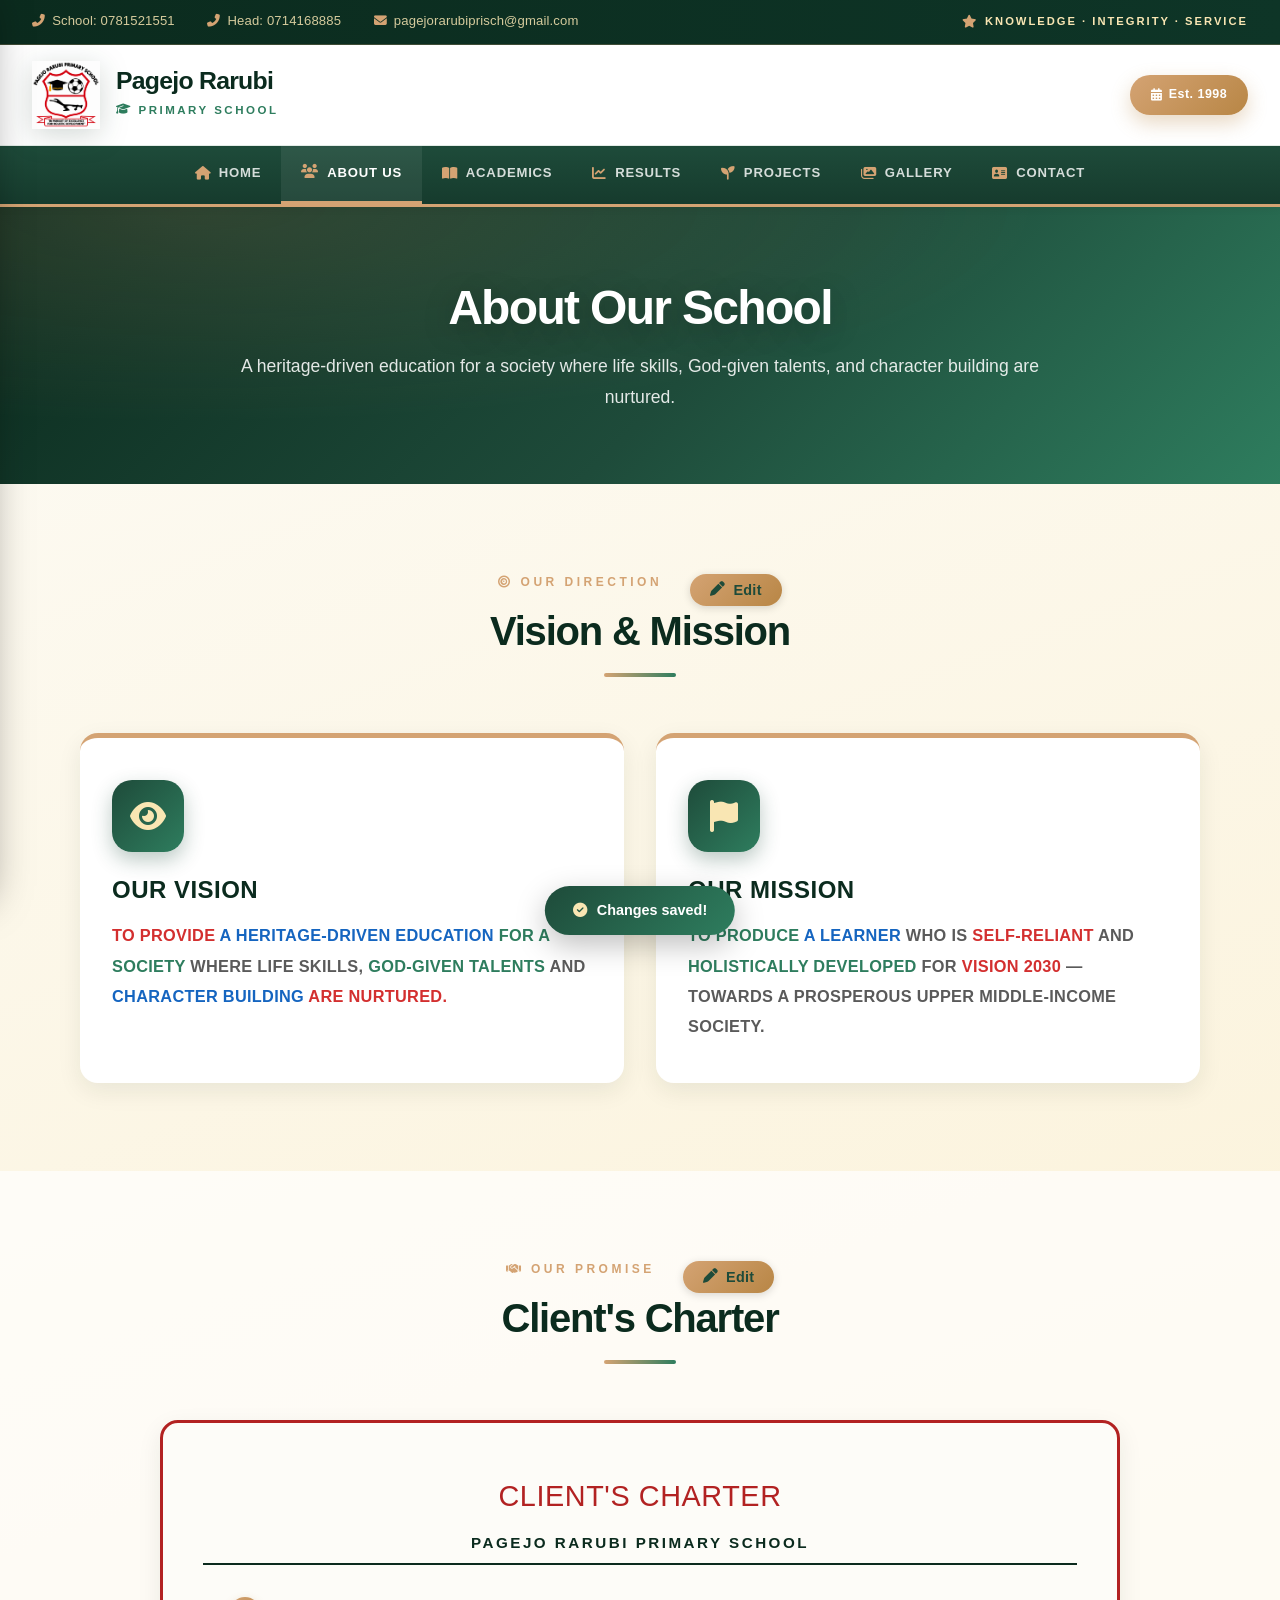
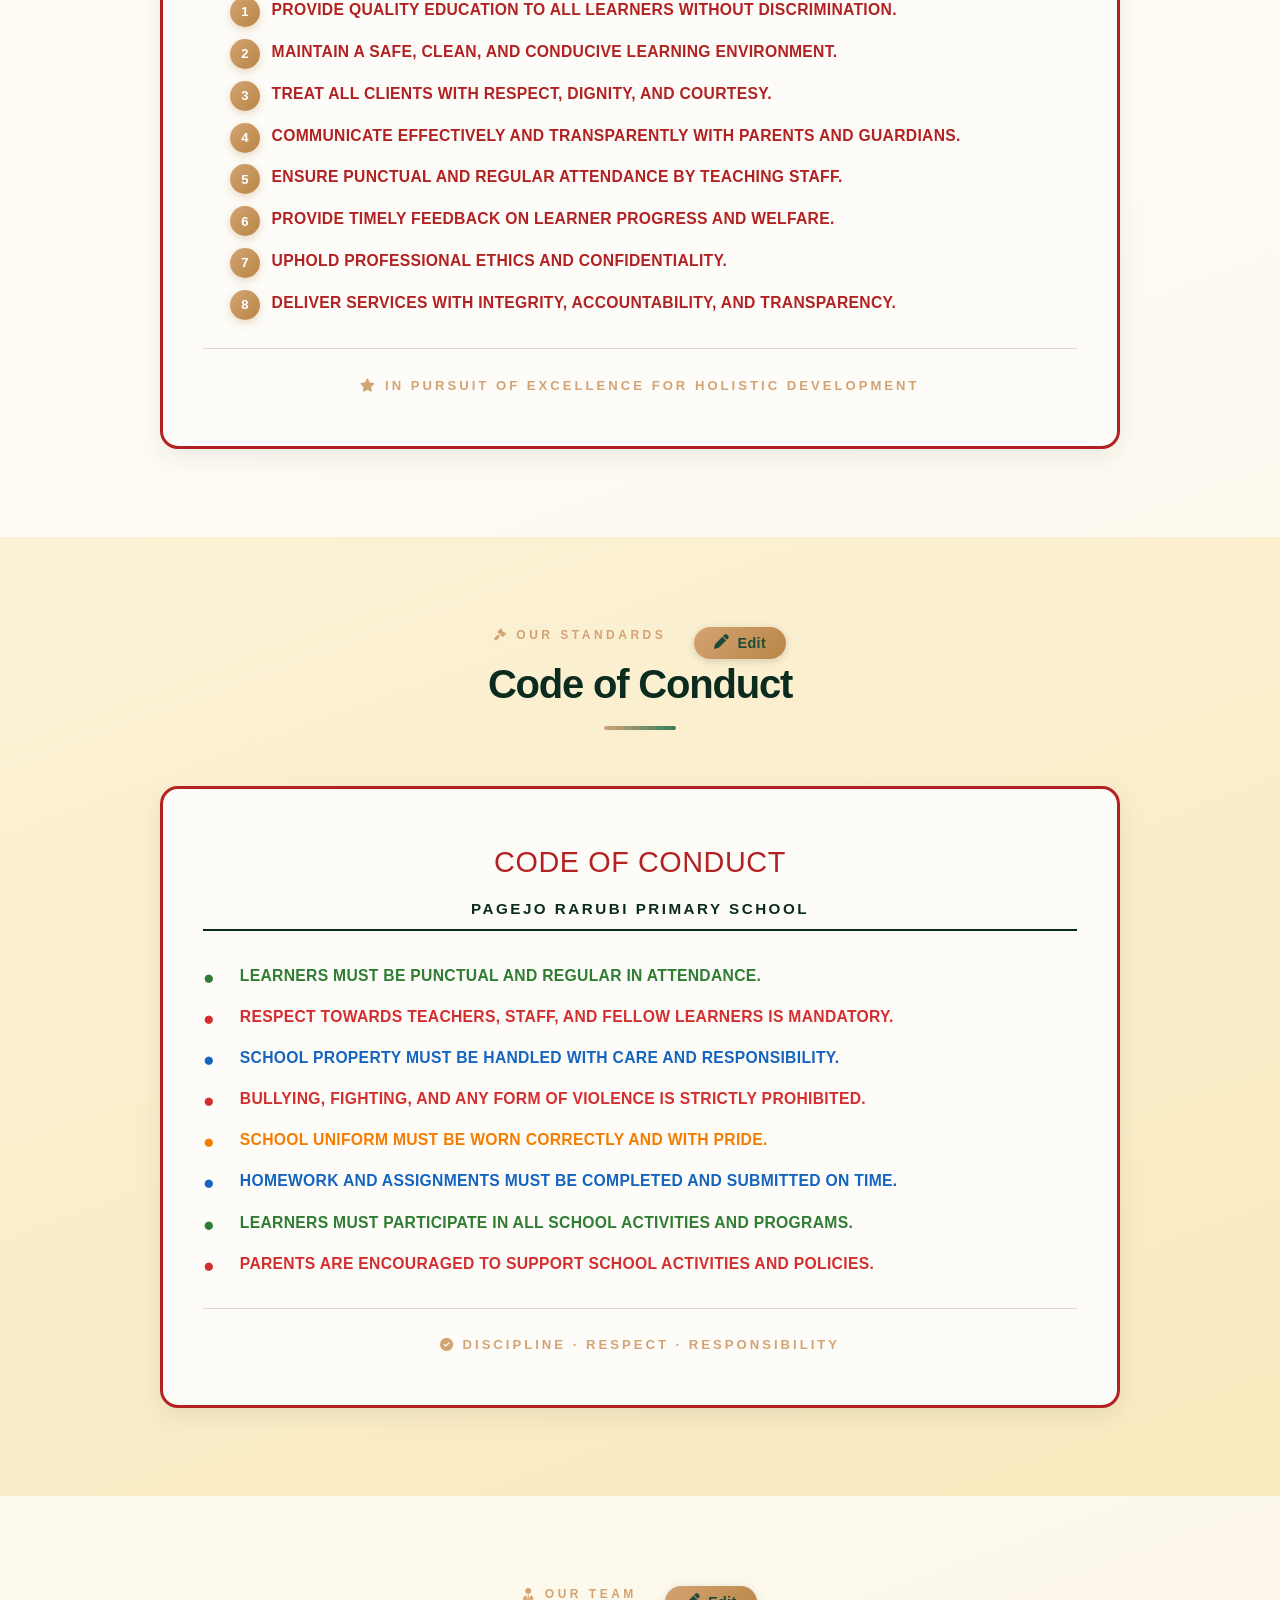
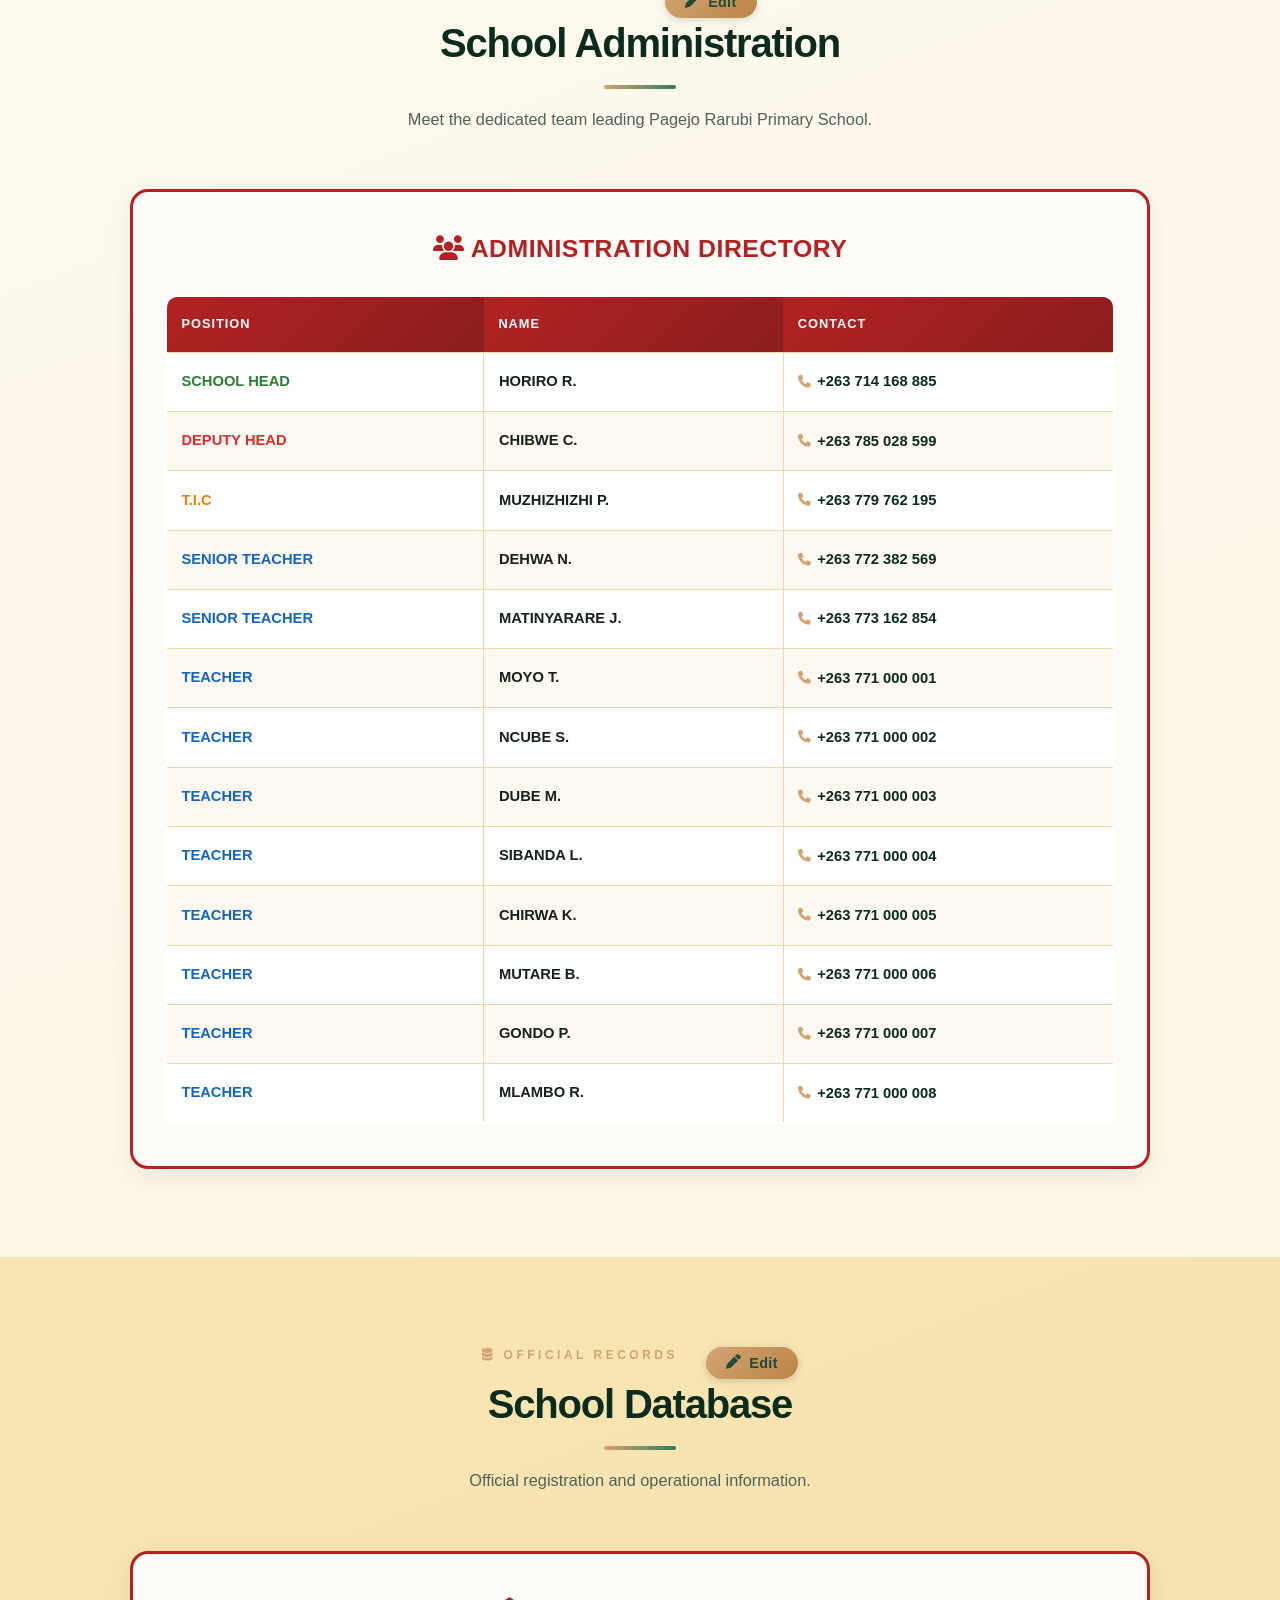
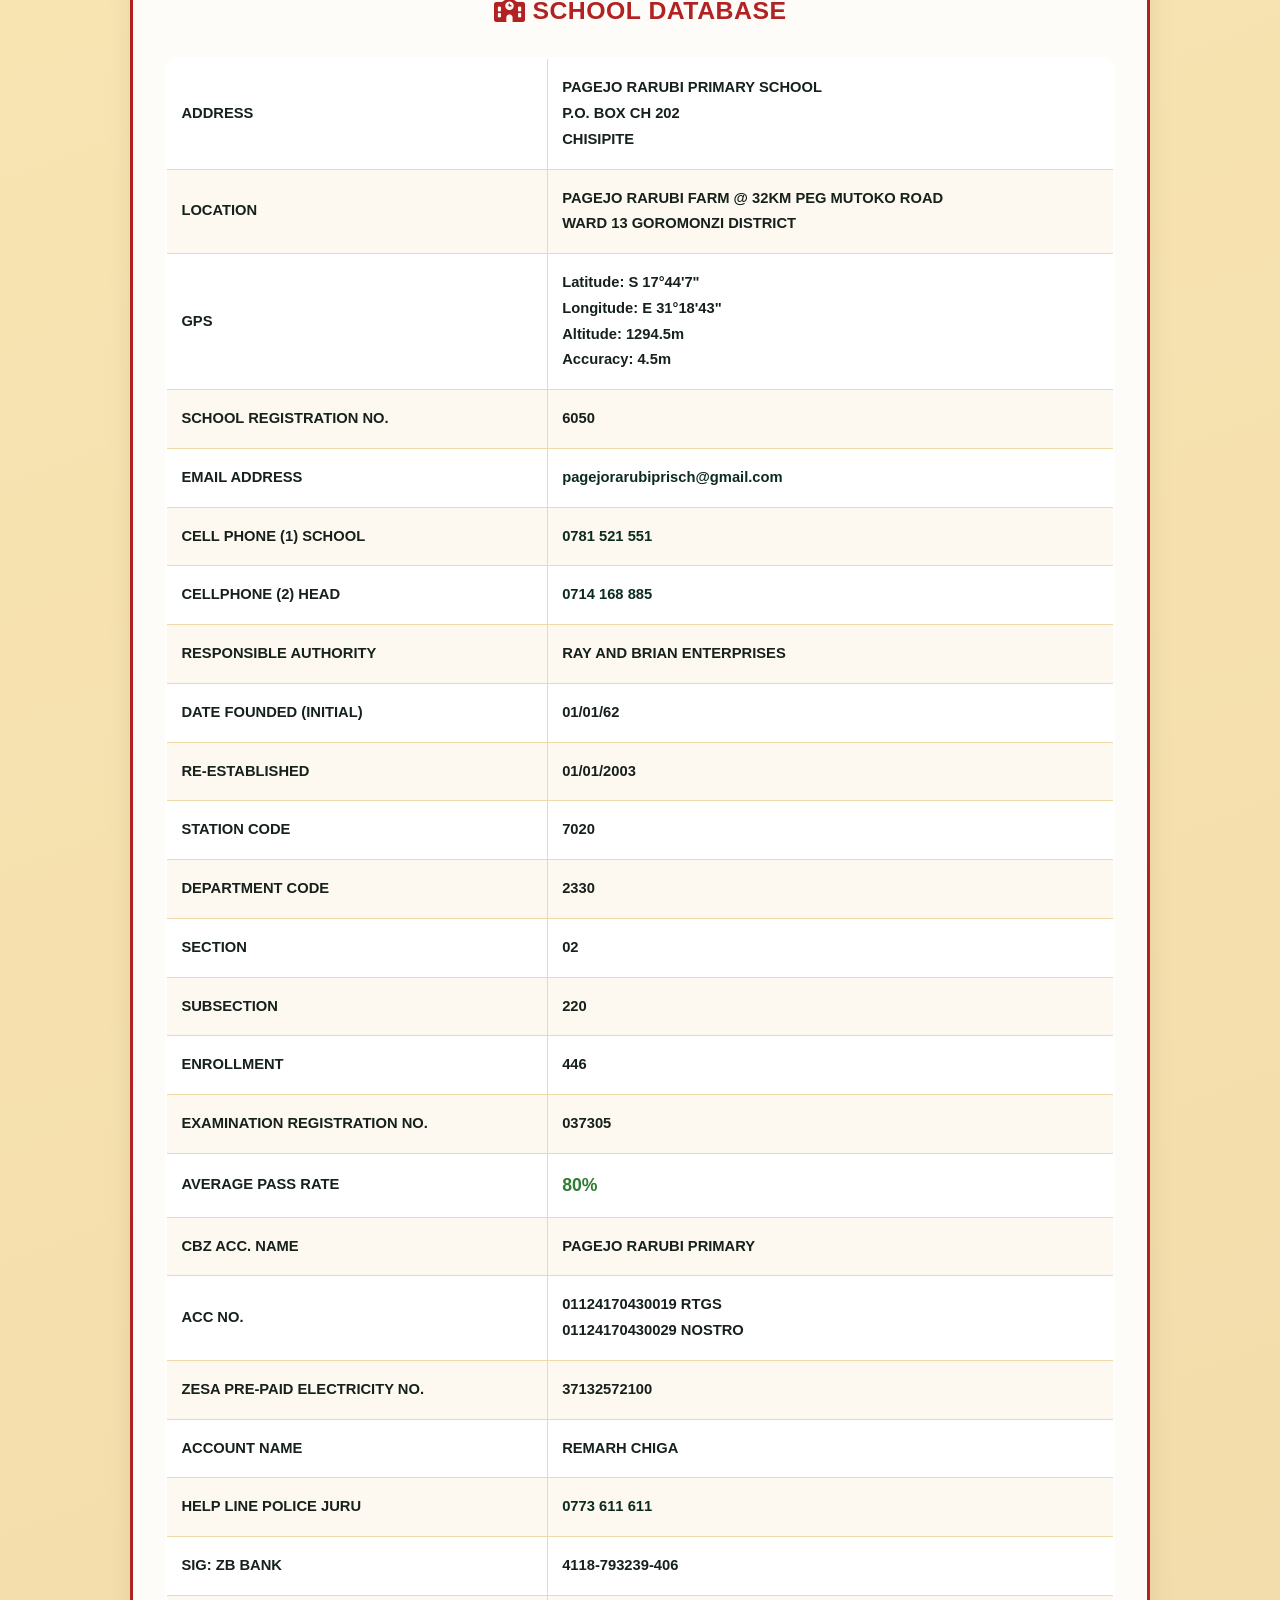
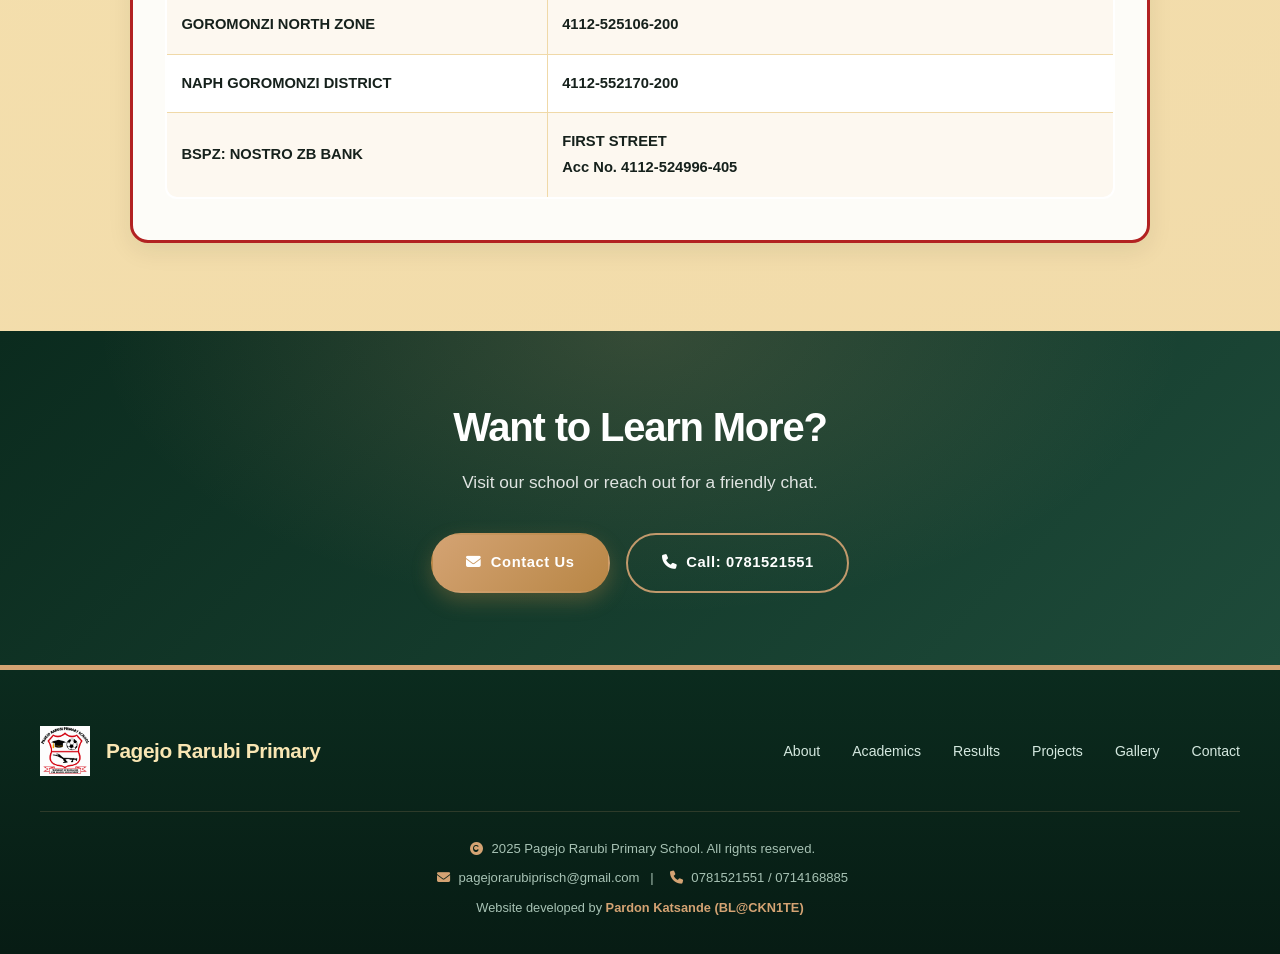
==== commit 062ce4c5: "Update about.html" ====
--- a/about.html
+++ b/about.html
@@ -11,8 +11,34 @@
   <link rel="stylesheet" href="https://cdnjs.cloudflare.com/ajax/libs/font-awesome/6.4.0/css/all.min.css">
   <link rel="stylesheet" href="css/style.css">
   <link rel="stylesheet" href="css/drawer.css">
+  <style>
+    /* ============================================================
+       EDIT MODE STYLES (matches the rest of the site)
+       ============================================================ */
+    .edit-toggle-btn { background: linear-gradient(135deg,#d4a373,#b88645); color: #1e4b3a; border: none; border-radius: 30px; padding: 8px 20px; font-weight: 700; font-size: 0.9rem; cursor: pointer; transition: all 0.3s ease; display: inline-flex; align-items: center; gap: 8px; margin-left: 12px; box-shadow: 0 2px 8px rgba(0,0,0,0.15); vertical-align: middle; font-family: 'Montserrat', sans-serif; }
+    .edit-toggle-btn:hover { background: linear-gradient(135deg,#c49a6c,#a8783d); transform: translateY(-1px); box-shadow: 0 4px 12px rgba(0,0,0,0.2); }
+    .edit-toggle-btn.is-saving { background: linear-gradient(135deg,#1e4b3a,#2e7d5e); color: #fff; }
+    .section-header .header-actions { display: flex; align-items: center; flex-wrap: wrap; gap: 8px; justify-content: center; }
+    .section-header .header-actions .eyebrow { margin-right: 8px; }
+    
+    [contenteditable="true"] { outline: 2px dashed rgba(212,163,115,0.6); outline-offset: 2px; background: rgba(255,255,255,0.5); border-radius: 4px; transition: outline 0.2s, background 0.2s; min-width: 20px; display: inline-block; padding: 1px 3px; }
+    [contenteditable="true"]:hover { outline: 2px dashed #d4a373; background: rgba(255,255,255,0.8); }
+    [contenteditable="true"]:focus { outline: 2px solid #1e4b3a; background: #fff; box-shadow: 0 0 0 3px rgba(30,75,58,0.15); }
+    td[contenteditable="true"] { display: table-cell; }
+    
+    .edit-save-banner { position: fixed; bottom: 24px; left: 50%; transform: translateX(-50%) translateY(120%); background: linear-gradient(135deg,#1e4b3a,#2e7d5e); color: #fff; padding: 12px 28px; border-radius: 50px; font-weight: 700; font-size: 0.9rem; box-shadow: 0 10px 30px rgba(0,0,0,0.25); z-index: 9998; transition: transform 0.4s cubic-bezier(0.34,1.56,0.64,1); display: inline-flex; align-items: center; gap: 10px; font-family: 'Montserrat', sans-serif; pointer-events: none; }
+    .edit-save-banner.show { transform: translateX(-50%) translateY(0); }
+    .edit-save-banner i { color: #f9e6b3; }
+    
+    @media (max-width: 600px) { .edit-toggle-btn { padding: 6px 12px; font-size: 0.78rem; } .section-header .header-actions { flex-direction: column; align-items: flex-start; } .edit-save-banner { font-size: 0.8rem; padding: 10px 18px; } }
+  </style>
 </head>
 <body class="page-about">
+
+  <!-- SAVE TOAST -->
+  <div id="saveBanner" class="edit-save-banner" aria-live="polite">
+    <i class="fas fa-check-circle"></i> <span id="saveBannerText">Changes saved!</span>
+  </div>
 
   <!-- TOP BAR -->
   <div class="top-bar">
@@ -50,8 +76,8 @@
   <!-- PAGE BANNER -->
   <section class="page-banner">
     <div class="page-banner-content">
-      <h1>About Our School</h1>
-      <p>A heritage-driven education for a society where life skills, God-given talents, and character building are nurtured.</p>
+      <h1 data-edit-key="about.banner.title">About Our School</h1>
+      <p data-edit-key="about.banner.desc">A heritage-driven education for a society where life skills, God-given talents, and character building are nurtured.</p>
     </div>
   </section>
 
@@ -59,14 +85,17 @@
   <section class="section" id="vision-mission">
     <div class="section-container">
       <div class="section-header animate-on-scroll">
-        <span class="eyebrow"><i class="fas fa-bullseye"></i> Our Direction</span>
+        <div class="header-actions">
+          <span class="eyebrow"><i class="fas fa-bullseye"></i> Our Direction</span>
+          <button class="edit-toggle-btn" data-target="vision-mission"><i class="fas fa-pen"></i> Edit</button>
+        </div>
         <h2>Vision &amp; Mission</h2>
       </div>
       <div class="vm-grid">
         <div class="vm-card animate-on-scroll">
           <div class="vm-icon"><i class="fas fa-eye"></i></div>
-          <h3>Our Vision</h3>
-          <p class="vm-text">
+          <h3 data-edit-key="vm.vision.title">Our Vision</h3>
+          <p class="vm-text" data-edit-key="vm.vision.text">
             <span class="red">TO PROVIDE</span> <span class="blue">A HERITAGE-DRIVEN EDUCATION</span>
             <span class="green">FOR A SOCIETY</span> <span class="grey">WHERE LIFE SKILLS,</span>
             <span class="green">GOD-GIVEN TALENTS</span> <span class="grey">AND</span>
@@ -75,8 +104,8 @@
         </div>
         <div class="vm-card animate-on-scroll" style="transition-delay: 0.1s;">
           <div class="vm-icon"><i class="fas fa-flag"></i></div>
-          <h3>Our Mission</h3>
-          <p class="vm-text">
+          <h3 data-edit-key="vm.mission.title">Our Mission</h3>
+          <p class="vm-text" data-edit-key="vm.mission.text">
             <span class="green">TO PRODUCE</span> <span class="blue">A LEARNER</span>
             <span class="grey">WHO IS</span> <span class="red">SELF-RELIANT</span>
             <span class="grey">AND</span> <span class="green">HOLISTICALLY DEVELOPED</span>
@@ -92,23 +121,28 @@
   <section class="section" id="charter" style="background: rgba(255,255,255,0.7);">
     <div class="section-container">
       <div class="section-header animate-on-scroll">
-        <span class="eyebrow"><i class="fas fa-handshake"></i> Our Promise</span>
+        <div class="header-actions">
+          <span class="eyebrow"><i class="fas fa-handshake"></i> Our Promise</span>
+          <button class="edit-toggle-btn" data-target="charter"><i class="fas fa-pen"></i> Edit</button>
+        </div>
         <h2>Client's Charter</h2>
       </div>
       <div class="charter-container animate-on-scroll">
-        <div class="charter-title">CLIENT'S CHARTER</div>
-        <div class="charter-subtitle">PAGEJO RARUBI PRIMARY SCHOOL</div>
+        <div class="charter-title" data-edit-key="charter.title">CLIENT'S CHARTER</div>
+        <div class="charter-subtitle" data-edit-key="charter.subtitle">PAGEJO RARUBI PRIMARY SCHOOL</div>
         <ol class="charter-list">
-          <li>PROVIDE QUALITY EDUCATION TO ALL LEARNERS WITHOUT DISCRIMINATION.</li>
-          <li>MAINTAIN A SAFE, CLEAN, AND CONDUCIVE LEARNING ENVIRONMENT.</li>
-          <li>TREAT ALL CLIENTS WITH RESPECT, DIGNITY, AND COURTESY.</li>
-          <li>COMMUNICATE EFFECTIVELY AND TRANSPARENTLY WITH PARENTS AND GUARDIANS.</li>
-          <li>ENSURE PUNCTUAL AND REGULAR ATTENDANCE BY TEACHING STAFF.</li>
-          <li>PROVIDE TIMELY FEEDBACK ON LEARNER PROGRESS AND WELFARE.</li>
-          <li>UPHOLD PROFESSIONAL ETHICS AND CONFIDENTIALITY.</li>
-          <li>DELIVER SERVICES WITH INTEGRITY, ACCOUNTABILITY, AND TRANSPARENCY.</li>
+          <li data-edit-key="charter.1">PROVIDE QUALITY EDUCATION TO ALL LEARNERS WITHOUT DISCRIMINATION.</li>
+          <li data-edit-key="charter.2">MAINTAIN A SAFE, CLEAN, AND CONDUCIVE LEARNING ENVIRONMENT.</li>
+          <li data-edit-key="charter.3">TREAT ALL CLIENTS WITH RESPECT, DIGNITY, AND COURTESY.</li>
+          <li data-edit-key="charter.4">COMMUNICATE EFFECTIVELY AND TRANSPARENTLY WITH PARENTS AND GUARDIANS.</li>
+          <li data-edit-key="charter.5">ENSURE PUNCTUAL AND REGULAR ATTENDANCE BY TEACHING STAFF.</li>
+          <li data-edit-key="charter.6">PROVIDE TIMELY FEEDBACK ON LEARNER PROGRESS AND WELFARE.</li>
+          <li data-edit-key="charter.7">UPHOLD PROFESSIONAL ETHICS AND CONFIDENTIALITY.</li>
+          <li data-edit-key="charter.8">DELIVER SERVICES WITH INTEGRITY, ACCOUNTABILITY, AND TRANSPARENCY.</li>
         </ol>
-        <div class="charter-motto"><i class="fas fa-star"></i> In Pursuit of Excellence for Holistic Development</div>
+        <div class="charter-motto" data-edit-key="charter.motto">
+          <i class="fas fa-star"></i> <span data-edit-key="charter.motto.text">In Pursuit of Excellence for Holistic Development</span>
+        </div>
       </div>
     </div>
   </section>
@@ -117,23 +151,28 @@
   <section class="section" id="conduct">
     <div class="section-container">
       <div class="section-header animate-on-scroll">
-        <span class="eyebrow"><i class="fas fa-gavel"></i> Our Standards</span>
+        <div class="header-actions">
+          <span class="eyebrow"><i class="fas fa-gavel"></i> Our Standards</span>
+          <button class="edit-toggle-btn" data-target="conduct"><i class="fas fa-pen"></i> Edit</button>
+        </div>
         <h2>Code of Conduct</h2>
       </div>
       <div class="conduct-container animate-on-scroll">
-        <div class="conduct-title">CODE OF CONDUCT</div>
-        <div class="conduct-subtitle">PAGEJO RARUBI PRIMARY SCHOOL</div>
+        <div class="conduct-title" data-edit-key="conduct.title">CODE OF CONDUCT</div>
+        <div class="conduct-subtitle" data-edit-key="conduct.subtitle">PAGEJO RARUBI PRIMARY SCHOOL</div>
         <ul class="conduct-list">
-          <li>LEARNERS MUST BE PUNCTUAL AND REGULAR IN ATTENDANCE.</li>
-          <li>RESPECT TOWARDS TEACHERS, STAFF, AND FELLOW LEARNERS IS MANDATORY.</li>
-          <li>SCHOOL PROPERTY MUST BE HANDLED WITH CARE AND RESPONSIBILITY.</li>
-          <li>BULLYING, FIGHTING, AND ANY FORM OF VIOLENCE IS STRICTLY PROHIBITED.</li>
-          <li>SCHOOL UNIFORM MUST BE WORN CORRECTLY AND WITH PRIDE.</li>
-          <li>HOMEWORK AND ASSIGNMENTS MUST BE COMPLETED AND SUBMITTED ON TIME.</li>
-          <li>LEARNERS MUST PARTICIPATE IN ALL SCHOOL ACTIVITIES AND PROGRAMS.</li>
-          <li>PARENTS ARE ENCOURAGED TO SUPPORT SCHOOL ACTIVITIES AND POLICIES.</li>
+          <li data-edit-key="conduct.1">LEARNERS MUST BE PUNCTUAL AND REGULAR IN ATTENDANCE.</li>
+          <li data-edit-key="conduct.2">RESPECT TOWARDS TEACHERS, STAFF, AND FELLOW LEARNERS IS MANDATORY.</li>
+          <li data-edit-key="conduct.3">SCHOOL PROPERTY MUST BE HANDLED WITH CARE AND RESPONSIBILITY.</li>
+          <li data-edit-key="conduct.4">BULLYING, FIGHTING, AND ANY FORM OF VIOLENCE IS STRICTLY PROHIBITED.</li>
+          <li data-edit-key="conduct.5">SCHOOL UNIFORM MUST BE WORN CORRECTLY AND WITH PRIDE.</li>
+          <li data-edit-key="conduct.6">HOMEWORK AND ASSIGNMENTS MUST BE COMPLETED AND SUBMITTED ON TIME.</li>
+          <li data-edit-key="conduct.7">LEARNERS MUST PARTICIPATE IN ALL SCHOOL ACTIVITIES AND PROGRAMS.</li>
+          <li data-edit-key="conduct.8">PARENTS ARE ENCOURAGED TO SUPPORT SCHOOL ACTIVITIES AND POLICIES.</li>
         </ul>
-        <div class="conduct-motto"><i class="fas fa-check-circle"></i> Discipline · Respect · Responsibility</div>
+        <div class="conduct-motto" data-edit-key="conduct.motto">
+          <i class="fas fa-check-circle"></i> <span data-edit-key="conduct.motto.text">Discipline · Respect · Responsibility</span>
+        </div>
       </div>
     </div>
   </section>
@@ -142,7 +181,10 @@
   <section class="section" id="administration" style="background: rgba(255,255,255,0.7);">
     <div class="section-container">
       <div class="section-header animate-on-scroll">
-        <span class="eyebrow"><i class="fas fa-user-tie"></i> Our Team</span>
+        <div class="header-actions">
+          <span class="eyebrow"><i class="fas fa-user-tie"></i> Our Team</span>
+          <button class="edit-toggle-btn" data-target="administration"><i class="fas fa-pen"></i> Edit</button>
+        </div>
         <h2>School Administration</h2>
         <p>Meet the dedicated team leading Pagejo Rarubi Primary School.</p>
       </div>
@@ -160,7 +202,27 @@
             </tr>
           </thead>
           <tbody>
-            <!-- Auto-populated by admin.js from CMS data -->
+            <!-- Inline editing is applied to these cells -->
+            <tr>
+              <td class="position-head" data-edit-key="admin.head.pos">HEAD</td>
+              <td data-edit-key="admin.head.name">MRS HORIRO RUTH</td>
+              <td data-edit-key="admin.head.phone">0714 168 885</td>
+            </tr>
+            <tr>
+              <td class="position-deputy" data-edit-key="admin.deputy.pos">DEPUTY HEAD</td>
+              <td data-edit-key="admin.deputy.name">MR MURIRA C.</td>
+              <td data-edit-key="admin.deputy.phone">0771 234 567</td>
+            </tr>
+            <tr>
+              <td class="position-tic" data-edit-key="admin.tic.pos">TIC</td>
+              <td data-edit-key="admin.tic.name">MR KATSANDE P.</td>
+              <td data-edit-key="admin.tic.phone">0781 521 551</td>
+            </tr>
+            <tr>
+              <td class="position-senior" data-edit-key="admin.senior.pos">SENIOR TEACHER</td>
+              <td data-edit-key="admin.senior.name">MRS CHIGA R.</td>
+              <td data-edit-key="admin.senior.phone">0712 345 678</td>
+            </tr>
           </tbody>
         </table>
       </div>
@@ -171,7 +233,10 @@
   <section class="section" id="school-database">
     <div class="section-container">
       <div class="section-header animate-on-scroll">
-        <span class="eyebrow"><i class="fas fa-database"></i> Official Records</span>
+        <div class="header-actions">
+          <span class="eyebrow"><i class="fas fa-database"></i> Official Records</span>
+          <button class="edit-toggle-btn" data-target="school-database"><i class="fas fa-pen"></i> Edit</button>
+        </div>
         <h2>School Database</h2>
         <p>Official registration and operational information.</p>
       </div>
@@ -184,59 +249,59 @@
           <tbody>
             <tr>
               <td class="position-school-head">ADDRESS</td>
-              <td id="dbAddress">PAGEJO RARUBI PRIMARY SCHOOL<br>P.O. BOX CH 202<br>CHISIPITE</td>
+              <td data-edit-key="db.address">PAGEJO RARUBI PRIMARY SCHOOL<br>P.O. BOX CH 202<br>CHISIPITE</td>
             </tr>
             <tr>
               <td class="position-school-head">LOCATION</td>
-              <td id="dbLocation">PAGEJO RARUBI FARM @ 32KM PEG MUTOKO ROAD<br>WARD 13 GOROMONZI DISTRICT</td>
+              <td data-edit-key="db.location">PAGEJO RARUBI FARM @ 32KM PEG MUTOKO ROAD<br>WARD 13 GOROMONZI DISTRICT</td>
             </tr>
             <tr>
               <td class="position-school-head">GPS</td>
-              <td>Latitude: S 17°44'7"<br>Longitude: E 31°18'43"<br>Altitude: 1294.5m<br>Accuracy: 4.5m</td>
-            </tr>
-            <tr><td class="position-school-head">SCHOOL REGISTRATION NO.</td><td>6050</td></tr>
+              <td data-edit-key="db.gps">Latitude: S 17°44'7"<br>Longitude: E 31°18'43"<br>Altitude: 1294.5m<br>Accuracy: 4.5m</td>
+            </tr>
+            <tr><td class="position-school-head">SCHOOL REGISTRATION NO.</td><td data-edit-key="db.reg">6050</td></tr>
             <tr>
               <td class="position-school-head">EMAIL ADDRESS</td>
-              <td><a href="mailto:pagejorarubiprisch@gmail.com" id="dbEmail" class="contact-link">pagejorarubiprisch@gmail.com</a></td>
+              <td data-edit-key="db.email"><a href="mailto:pagejorarubiprisch@gmail.com" class="contact-link">pagejorarubiprisch@gmail.com</a></td>
             </tr>
             <tr>
               <td class="position-school-head">CELL PHONE (1) SCHOOL</td>
-              <td><a href="tel:0781521551" id="dbSchoolPhone" class="contact-link">0781 521 551</a></td>
+              <td data-edit-key="db.phone1"><a href="tel:0781521551" class="contact-link">0781 521 551</a></td>
             </tr>
             <tr>
               <td class="position-school-head">CELLPHONE (2) HEAD</td>
-              <td><a href="tel:0714168885" id="dbHeadPhone" class="contact-link">0714 168 885</a></td>
-            </tr>
-            <tr><td class="position-school-head">RESPONSIBLE AUTHORITY</td><td>RAY AND BRIAN ENTERPRISES</td></tr>
-            <tr><td class="position-school-head">DATE FOUNDED (INITIAL)</td><td>01/01/62</td></tr>
-            <tr><td class="position-school-head">RE-ESTABLISHED</td><td>01/01/2003</td></tr>
-            <tr><td class="position-school-head">STATION CODE</td><td>7020</td></tr>
-            <tr><td class="position-school-head">DEPARTMENT CODE</td><td>2330</td></tr>
-            <tr><td class="position-school-head">SECTION</td><td>02</td></tr>
-            <tr><td class="position-school-head">SUBSECTION</td><td>220</td></tr>
-            <tr><td class="position-school-head">ENROLLMENT</td><td>446</td></tr>
-            <tr><td class="position-school-head">EXAMINATION REGISTRATION NO.</td><td>037305</td></tr>
+              <td data-edit-key="db.phone2"><a href="tel:0714168885" class="contact-link">0714 168 885</a></td>
+            </tr>
+            <tr><td class="position-school-head">RESPONSIBLE AUTHORITY</td><td data-edit-key="db.auth">RAY AND BRIAN ENTERPRISES</td></tr>
+            <tr><td class="position-school-head">DATE FOUNDED (INITIAL)</td><td data-edit-key="db.founded">01/01/62</td></tr>
+            <tr><td class="position-school-head">RE-ESTABLISHED</td><td data-edit-key="db.reestab">01/01/2003</td></tr>
+            <tr><td class="position-school-head">STATION CODE</td><td data-edit-key="db.station">7020</td></tr>
+            <tr><td class="position-school-head">DEPARTMENT CODE</td><td data-edit-key="db.dept">2330</td></tr>
+            <tr><td class="position-school-head">SECTION</td><td data-edit-key="db.section">02</td></tr>
+            <tr><td class="position-school-head">SUBSECTION</td><td data-edit-key="db.subsec">220</td></tr>
+            <tr><td class="position-school-head">ENROLLMENT</td><td data-edit-key="db.enroll">446</td></tr>
+            <tr><td class="position-school-head">EXAMINATION REGISTRATION NO.</td><td data-edit-key="db.examreg">037305</td></tr>
             <tr>
               <td class="position-school-head">AVERAGE PASS RATE</td>
-              <td><strong style="color: #2e7d32; font-size: 1.1rem;">80%</strong></td>
-            </tr>
-            <tr><td class="position-school-head">CBZ ACC. NAME</td><td>PAGEJO RARUBI PRIMARY</td></tr>
+              <td data-edit-key="db.passrate"><strong style="color: #2e7d32; font-size: 1.1rem;">80%</strong></td>
+            </tr>
+            <tr><td class="position-school-head">CBZ ACC. NAME</td><td data-edit-key="db.cbzname">PAGEJO RARUBI PRIMARY</td></tr>
             <tr>
               <td class="position-school-head">ACC NO.</td>
-              <td>01124170430019 RTGS<br>01124170430029 NOSTRO</td>
-            </tr>
-            <tr><td class="position-school-head">ZESA PRE-PAID ELECTRICITY NO.</td><td>37132572100</td></tr>
-            <tr><td class="position-school-head">ACCOUNT NAME</td><td>REMARH CHIGA</td></tr>
+              <td data-edit-key="db.cbzacc">01124170430019 RTGS<br>01124170430029 NOSTRO</td>
+            </tr>
+            <tr><td class="position-school-head">ZESA PRE-PAID ELECTRICITY NO.</td><td data-edit-key="db.zesa">37132572100</td></tr>
+            <tr><td class="position-school-head">ACCOUNT NAME</td><td data-edit-key="db.acctname">REMARH CHIGA</td></tr>
             <tr>
               <td class="position-school-head">HELP LINE POLICE JURU</td>
-              <td><a href="tel:0773611611" class="contact-link">0773 611 611</a></td>
-            </tr>
-            <tr><td class="position-school-head">SIG: ZB BANK</td><td>4118-793239-406</td></tr>
-            <tr><td class="position-school-head">GOROMONZI NORTH ZONE</td><td>4112-525106-200</td></tr>
-            <tr><td class="position-school-head">NAPH GOROMONZI DISTRICT</td><td>4112-552170-200</td></tr>
+              <td data-edit-key="db.police"><a href="tel:0773611611" class="contact-link">0773 611 611</a></td>
+            </tr>
+            <tr><td class="position-school-head">SIG: ZB BANK</td><td data-edit-key="db.zbbank">4118-793239-406</td></tr>
+            <tr><td class="position-school-head">GOROMONZI NORTH ZONE</td><td data-edit-key="db.goromonzi">4112-525106-200</td></tr>
+            <tr><td class="position-school-head">NAPH GOROMONZI DISTRICT</td><td data-edit-key="db.naph">4112-552170-200</td></tr>
             <tr>
               <td class="position-school-head">BSPZ: NOSTRO ZB BANK</td>
-              <td>FIRST STREET<br>Acc No. 4112-524996-405</td>
+              <td data-edit-key="db.bspz">FIRST STREET<br>Acc No. 4112-524996-405</td>
             </tr>
           </tbody>
         </table>
@@ -287,4 +352,4 @@
   <script src="js/drawer.js"></script>
   <script src="js/script.js"></script>
 </body>
-        </html>
+  </html>
--- a/css/style.css
+++ b/css/style.css
@@ -1,7 +1,11 @@
 /* ============================================================
    PAGEJO RARUBI PRIMARY SCHOOL — MAIN STYLESHEET
+   Professional redesign · Developed by Pardon Katsande (BL@CKN1TE)
    ============================================================ */
 
+/* ------------------------------------------------------------
+   1. DESIGN TOKENS
+   ------------------------------------------------------------ */
 :root {
   /* ---- CMS-controlled theme variables ---- */
   --primary-dark:  #0b2b1e;
@@ -20,34 +24,63 @@
   --gold:        var(--accent);
   --gold-light:  var(--accent-light);
 
+  /* ---- Supporting palette ---- */
   --red: #b22222;
   --red-bright: #d32f2f;
   --blue: #1565c0;
   --white: #ffffff;
   --off-white: #f8faf9;
   --cream: #fdfcf8;
-  --text-dark: #1a1a1a;
-  --text-mid: #4a5a52;
-  --shadow-sm: 0 2px 8px rgba(0,0,0,0.06);
-  --shadow-md: 0 8px 24px rgba(0,0,0,0.08);
-  --shadow-lg: 0 20px 40px -12px rgba(10,40,30,0.15);
-  --radius: 16px;
-  --radius-sm: 10px;
+  --text-dark: #16211c;
+  --text-mid: #4f6259;
+  --text-light: #7d9188;
+
+  /* ---- Surfaces ---- */
+  --surface: #ffffff;
+  --surface-alt: #f6faf8;
+  --border: #e3ece7;
+  --border-strong: #cfded6;
+
+  /* ---- Elevation ---- */
+  --shadow-xs: 0 1px 2px rgba(11, 43, 30, 0.04);
+  --shadow-sm: 0 2px 8px rgba(11, 43, 30, 0.06);
+  --shadow-md: 0 8px 24px rgba(11, 43, 30, 0.08);
+  --shadow-lg: 0 20px 40px -12px rgba(11, 43, 30, 0.18);
+  --shadow-accent: 0 8px 20px rgba(184, 134, 69, 0.32);
+
+  /* ---- Radii ---- */
+  --radius: 18px;
+  --radius-sm: 12px;
+  --radius-lg: 26px;
+  --radius-pill: 999px;
+
+  /* ---- Motion ---- */
   --transition: all 0.3s cubic-bezier(0.4, 0, 0.2, 1);
-}
-
+  --transition-fast: all 0.18s ease;
+  --ease-out: cubic-bezier(0.22, 1, 0.36, 1);
+
+  /* ---- Layout ---- */
+  --container: 1200px;
+}
+
+/* ------------------------------------------------------------
+   2. BASE / RESET
+   ------------------------------------------------------------ */
 * { margin: 0; padding: 0; box-sizing: border-box; }
 
-html { scroll-behavior: smooth; scroll-padding-top: 100px; }
+html { scroll-behavior: smooth; scroll-padding-top: 110px; }
 
 body {
-  font-family: 'Open Sans', sans-serif;
+  font-family: 'Open Sans', -apple-system, BlinkMacSystemFont, sans-serif;
   color: var(--text-dark);
-  background: linear-gradient(135deg, var(--bg-grad-top) 0%, var(--bg-grad-mid) 50%, var(--bg-grad-bot) 100%);
+  background: linear-gradient(160deg, var(--bg-grad-top) 0%, var(--bg-grad-mid) 48%, var(--bg-grad-bot) 100%);
   background-attachment: fixed;
-  line-height: 1.7;
+  line-height: 1.75;
+  font-size: 16px;
   overflow-x: hidden;
   min-height: 100vh;
+  -webkit-font-smoothing: antialiased;
+  -moz-osx-font-smoothing: grayscale;
   transition: background 0.4s ease;
 }
 
@@ -55,220 +88,299 @@
   font-family: 'Montserrat', sans-serif;
   font-weight: 800;
   line-height: 1.2;
+  color: var(--primary-dark);
+  letter-spacing: -0.02em;
 }
 
 img { max-width: 100%; display: block; }
 a { color: inherit; }
 
-/* Per-page tints (still use theme vars, only subtle variation) */
-body.page-home      { background: linear-gradient(135deg, var(--bg-grad-top) 0%, var(--bg-grad-mid) 50%, var(--bg-grad-bot) 100%); }
-body.page-about     { background: linear-gradient(135deg, #fdfcf8 0%, var(--accent-light) 50%, #f0d9a8 100%); }
-body.page-academics { background: linear-gradient(135deg, #f8faf9 0%, #e0f2ea 50%, #c8e0d4 100%); }
-body.page-results   { background: linear-gradient(135deg, #f8faf9 0%, #e8f5ee 50%, #b8d5c4 100%); }
-body.page-projects  { background: linear-gradient(135deg, #fdfcf8 0%, #e8f5ee 50%, #c8e0d4 100%); }
-body.page-gallery   { background: linear-gradient(135deg, #fdfcf8 0%, #f5e6d3 50%, #e8d5b7 100%); }
-body.page-contact   { background: linear-gradient(135deg, #f8faf9 0%, #eaf5ef 50%, #d0e8dc 100%); }
-
+::selection { background: var(--accent); color: #fff; }
+
+/* Focus visibility for accessibility */
+a:focus-visible,
+button:focus-visible,
+input:focus-visible,
+textarea:focus-visible,
+select:focus-visible {
+  outline: 3px solid var(--accent);
+  outline-offset: 2px;
+  border-radius: 4px;
+}
+
+/* Per-page tints */
+body.page-home      { background: linear-gradient(160deg, var(--bg-grad-top) 0%, var(--bg-grad-mid) 50%, var(--bg-grad-bot) 100%); }
+body.page-about     { background: linear-gradient(160deg, #fdfcf8 0%, var(--accent-light) 55%, #f0d9a8 100%); }
+body.page-academics { background: linear-gradient(160deg, #f8faf9 0%, #e0f2ea 50%, #c8e0d4 100%); }
+body.page-results   { background: linear-gradient(160deg, #f8faf9 0%, #e8f5ee 50%, #b8d5c4 100%); }
+body.page-projects  { background: linear-gradient(160deg, #fdfcf8 0%, #e8f5ee 50%, #c8e0d4 100%); }
+body.page-gallery   { background: linear-gradient(160deg, #fdfcf8 0%, #f5e6d3 50%, #e8d5b7 100%); }
+body.page-contact   { background: linear-gradient(160deg, #f8faf9 0%, #eaf5ef 50%, #d0e8dc 100%); }
+
+/* ------------------------------------------------------------
+   3. KEYFRAMES
+   ------------------------------------------------------------ */
 @keyframes fadeInUp {
   from { opacity: 0; transform: translateY(30px); }
-  to { opacity: 1; transform: translateY(0); }
+  to   { opacity: 1; transform: translateY(0); }
 }
 @keyframes float {
   0%, 100% { transform: translateY(0); }
-  50% { transform: translateY(-8px); }
+  50%      { transform: translateY(-8px); }
 }
 @keyframes pulse {
   0%, 100% { opacity: 1; }
-  50% { opacity: 0.6; }
-}
-
+  50%      { opacity: 0.6; }
+}
+@keyframes shimmer {
+  0%   { background-position: -200% 0; }
+  100% { background-position: 200% 0; }
+}
+
+/* Scroll reveal */
 .animate-on-scroll {
   opacity: 0;
   transform: translateY(30px);
-  transition: opacity 0.7s ease, transform 0.7s ease;
+  transition: opacity 0.7s var(--ease-out), transform 0.7s var(--ease-out);
+  will-change: opacity, transform;
 }
 .animate-on-scroll.visible { opacity: 1; transform: translateY(0); }
 
-/* TOP BAR */
+@media (prefers-reduced-motion: reduce) {
+  *, *::before, *::after {
+    animation-duration: 0.01ms !important;
+    animation-iteration-count: 1 !important;
+    transition-duration: 0.01ms !important;
+    scroll-behavior: auto !important;
+  }
+  .animate-on-scroll { opacity: 1; transform: none; }
+}
+
+/* ------------------------------------------------------------
+   4. TOP BAR
+   ------------------------------------------------------------ */
 .top-bar {
-  background: var(--primary-dark);
+  background: linear-gradient(90deg, var(--primary-dark) 0%, #0e3527 100%);
   color: var(--accent-light);
-  padding: 0.7rem 2rem;
+  padding: 0.65rem 2rem;
   display: flex;
   flex-wrap: wrap;
   justify-content: space-between;
   align-items: center;
-  font-size: 0.85rem;
-  border-bottom: 3px solid var(--accent);
+  font-size: 0.82rem;
+  border-bottom: 1px solid rgba(212, 163, 115, 0.25);
   position: relative;
   z-index: 100;
-}
-.top-bar i { margin-right: 6px; color: var(--accent); }
-.top-bar .contact-info span { margin-right: 1.8rem; }
+  letter-spacing: 0.01em;
+}
+.top-bar i { margin-right: 7px; color: var(--accent); font-size: 0.8rem; }
+.top-bar .contact-info span {
+  margin-right: 1.8rem;
+  display: inline-flex;
+  align-items: center;
+  color: rgba(249, 230, 179, 0.85);
+}
+.top-bar .contact-info a { color: inherit; text-decoration: none; transition: var(--transition-fast); }
+.top-bar .contact-info a:hover { color: var(--accent-light); }
 .top-bar .motto {
   font-weight: 700;
-  letter-spacing: 1px;
+  letter-spacing: 2px;
   color: var(--accent-light);
   text-transform: uppercase;
-  font-size: 0.75rem;
-}
-
-/* MAIN HEADER */
+  font-size: 0.7rem;
+  display: inline-flex;
+  align-items: center;
+}
+
+/* ------------------------------------------------------------
+   5. MAIN HEADER
+   ------------------------------------------------------------ */
 .main-header {
-  background: #fff;
+  background: var(--surface);
   padding: 1rem 2rem;
   display: flex;
   flex-wrap: wrap;
   align-items: center;
   justify-content: space-between;
-  border-bottom: 1px solid #e8ede9;
-  box-shadow: var(--shadow-sm);
+  border-bottom: 1px solid var(--border);
+  box-shadow: var(--shadow-xs);
   position: sticky;
   top: 0;
   z-index: 99;
   transition: var(--transition);
 }
-.main-header.scrolled { box-shadow: var(--shadow-md); padding: 0.7rem 2rem; }
+.main-header.scrolled {
+  box-shadow: var(--shadow-md);
+  padding: 0.65rem 2rem;
+}
 
 .logo-area { display: flex; align-items: center; gap: 1rem; }
 .school-logo-svg {
-  width: 70px;
-  height: 70px;
+  width: 68px;
+  height: 68px;
   flex-shrink: 0;
-  filter: drop-shadow(0 4px 10px rgba(0, 30, 20, 0.2));
+  filter: drop-shadow(0 6px 14px rgba(11, 43, 30, 0.18));
   transition: var(--transition);
 }
 .school-logo-svg:hover { transform: scale(1.05) rotate(-3deg); }
 .school-name h1 {
-  font-size: 1.6rem;
+  font-size: 1.55rem;
   font-weight: 900;
-  letter-spacing: -0.5px;
+  letter-spacing: -0.03em;
   color: var(--primary-dark);
   line-height: 1.1;
 }
 .school-name .subhead {
-  font-size: 0.75rem;
-  font-weight: 600;
+  font-size: 0.72rem;
+  font-weight: 700;
   color: var(--primary-light);
-  letter-spacing: 2px;
-  text-transform: uppercase;
-  margin-top: 3px;
+  letter-spacing: 2.5px;
+  text-transform: uppercase;
+  margin-top: 4px;
+  display: inline-flex;
+  align-items: center;
+  gap: 6px;
 }
 .header-badge {
-  background: linear-gradient(135deg, var(--accent), #b88645);
-  color: #fff;
-  padding: 0.5rem 1.2rem;
-  border-radius: 50px;
-  font-weight: 700;
-  font-size: 0.8rem;
+  background: linear-gradient(135deg, var(--accent) 0%, #b88645 100%);
+  color: #fff;
+  padding: 0.55rem 1.3rem;
+  border-radius: var(--radius-pill);
+  font-weight: 700;
+  font-size: 0.78rem;
   letter-spacing: 0.5px;
-  box-shadow: 0 4px 12px rgba(184, 134, 69, 0.3);
-}
-
-/* NAVIGATION */
+  box-shadow: var(--shadow-accent);
+  display: inline-flex;
+  align-items: center;
+  gap: 6px;
+}
+
+/* ------------------------------------------------------------
+   6. NAVIGATION
+   ------------------------------------------------------------ */
 .navbar {
-  background: var(--primary);
+  background: linear-gradient(180deg, var(--primary) 0%, #163b2d 100%);
   padding: 0;
   display: flex;
   flex-wrap: wrap;
   justify-content: center;
-  border-bottom: 4px solid var(--accent);
+  border-bottom: 3px solid var(--accent);
   position: sticky;
   top: 0;
   z-index: 98;
+  box-shadow: var(--shadow-sm);
 }
 .navbar a {
-  color: rgba(255,255,255,0.9);
+  color: rgba(255, 255, 255, 0.82);
   text-decoration: none;
   font-weight: 600;
-  font-size: 0.85rem;
+  font-size: 0.82rem;
   display: inline-flex;
   align-items: center;
   gap: 8px;
-  padding: 1rem 1.3rem;
+  padding: 1rem 1.25rem;
   transition: var(--transition);
   border-bottom: 3px solid transparent;
   text-transform: uppercase;
-  letter-spacing: 0.5px;
-}
-.navbar a i { color: var(--accent); font-size: 0.85rem; }
-.navbar a:hover, .navbar a.active {
-  background: rgba(255,255,255,0.08);
+  letter-spacing: 0.8px;
+  position: relative;
+}
+.navbar a i { color: var(--accent); font-size: 0.85rem; transition: var(--transition); }
+.navbar a:hover,
+.navbar a.active {
+  background: rgba(255, 255, 255, 0.07);
   border-bottom-color: var(--accent);
   color: #fff;
 }
-
-/* HERO */
+.navbar a:hover i,
+.navbar a.active i { transform: translateY(-2px); }
+
+/* ------------------------------------------------------------
+   7. HERO
+   ------------------------------------------------------------ */
 .hero {
   position: relative;
-  background: linear-gradient(135deg, var(--primary-dark) 0%, var(--primary) 50%, var(--primary-light) 100%);
-  padding: 5rem 2rem;
+  background:
+    radial-gradient(ellipse at 20% 0%, rgba(212, 163, 115, 0.18) 0%, transparent 55%),
+    radial-gradient(ellipse at 80% 100%, rgba(46, 125, 94, 0.3) 0%, transparent 55%),
+    linear-gradient(135deg, var(--primary-dark) 0%, var(--primary) 55%, var(--primary-light) 100%);
+  padding: 5.5rem 2rem;
   text-align: center;
   overflow: hidden;
-}
-.hero::before {
+  color: #fff;
+}
+.hero::after {
   content: '';
   position: absolute;
-  top: 0; left: 0; right: 0; bottom: 0;
+  inset: 0;
   background-image:
-    radial-gradient(circle at 20% 30%, rgba(212, 163, 115, 0.15) 0%, transparent 50%),
-    radial-gradient(circle at 80% 70%, rgba(249, 230, 179, 0.1) 0%, transparent 50%);
+    linear-gradient(rgba(255, 255, 255, 0.025) 1px, transparent 1px),
+    linear-gradient(90deg, rgba(255, 255, 255, 0.025) 1px, transparent 1px);
+  background-size: 60px 60px;
   pointer-events: none;
 }
-.hero-content { position: relative; z-index: 1; max-width: 900px; margin: 0 auto; }
+.hero-content { position: relative; z-index: 1; max-width: 920px; margin: 0 auto; }
 .hero-badge {
-  display: inline-block;
-  background: rgba(255,255,255,0.15);
-  backdrop-filter: blur(10px);
+  display: inline-flex;
+  align-items: center;
+  gap: 8px;
+  background: rgba(255, 255, 255, 0.12);
+  backdrop-filter: blur(12px);
+  -webkit-backdrop-filter: blur(12px);
   color: var(--accent-light);
-  padding: 0.5rem 1.5rem;
-  border-radius: 50px;
-  font-size: 0.8rem;
-  font-weight: 700;
-  letter-spacing: 2px;
-  text-transform: uppercase;
-  margin-bottom: 1.5rem;
-  border: 1px solid rgba(212, 163, 115, 0.4);
+  padding: 0.55rem 1.6rem;
+  border-radius: var(--radius-pill);
+  font-size: 0.75rem;
+  font-weight: 700;
+  letter-spacing: 2.5px;
+  text-transform: uppercase;
+  margin-bottom: 1.6rem;
+  border: 1px solid rgba(212, 163, 115, 0.45);
+  box-shadow: 0 4px 20px rgba(0, 0, 0, 0.15);
 }
 .hero h2 {
-  font-size: 3.5rem;
+  font-size: 3.6rem;
   font-weight: 900;
   color: #fff;
-  margin-bottom: 1rem;
-  letter-spacing: -1.5px;
-  text-shadow: 0 4px 20px rgba(0,0,0,0.2);
-  animation: fadeInUp 0.8s ease;
+  margin-bottom: 1.1rem;
+  letter-spacing: -0.035em;
+  text-shadow: 0 6px 30px rgba(0, 0, 0, 0.25);
+  animation: fadeInUp 0.8s var(--ease-out);
 }
 .hero h2 .highlight { color: var(--accent-light); }
 .hero p {
-  font-size: 1.2rem;
-  color: rgba(255,255,255,0.9);
-  max-width: 700px;
-  margin: 0 auto 2.5rem;
-  animation: fadeInUp 0.8s ease 0.2s both;
+  font-size: 1.18rem;
+  color: rgba(255, 255, 255, 0.88);
+  max-width: 720px;
+  margin: 0 auto 2.6rem;
+  line-height: 1.7;
+  animation: fadeInUp 0.8s var(--ease-out) 0.2s both;
 }
 .hero-stats {
   display: flex;
   justify-content: center;
-  gap: 3rem;
+  gap: 3.5rem;
   flex-wrap: wrap;
-  animation: fadeInUp 0.8s ease 0.4s both;
-  margin-bottom: 2rem;
-}
-.hero-stat { text-align: center; }
+  animation: fadeInUp 0.8s var(--ease-out) 0.4s both;
+  margin-bottom: 2.4rem;
+}
+.hero-stat { text-align: center; min-width: 100px; }
 .hero-stat .number {
-  font-size: 2.5rem;
+  font-size: 2.8rem;
   font-weight: 900;
   color: var(--accent-light);
   font-family: 'Montserrat', sans-serif;
   line-height: 1;
+  letter-spacing: -0.02em;
+  text-shadow: 0 4px 20px rgba(249, 230, 179, 0.3);
+  transition: var(--transition);
 }
 .hero-stat .label {
-  font-size: 0.75rem;
-  color: rgba(255,255,255,0.7);
-  text-transform: uppercase;
-  letter-spacing: 1.5px;
-  margin-top: 6px;
+  font-size: 0.72rem;
+  color: rgba(255, 255, 255, 0.72);
+  text-transform: uppercase;
+  letter-spacing: 2px;
+  margin-top: 8px;
   font-weight: 600;
 }
 .hero-actions {
@@ -276,106 +388,142 @@
   justify-content: center;
   gap: 1rem;
   flex-wrap: wrap;
-  animation: fadeInUp 0.8s ease 0.6s both;
-}
-
-/* BUTTONS */
+  animation: fadeInUp 0.8s var(--ease-out) 0.6s both;
+}
+
+/* ------------------------------------------------------------
+   8. BUTTONS
+   ------------------------------------------------------------ */
 .btn {
   display: inline-flex;
   align-items: center;
-  gap: 8px;
-  padding: 0.9rem 2rem;
-  border-radius: 50px;
-  font-weight: 700;
-  font-size: 0.95rem;
+  justify-content: center;
+  gap: 9px;
+  padding: 0.95rem 2.1rem;
+  border-radius: var(--radius-pill);
+  font-weight: 700;
+  font-size: 0.92rem;
   text-decoration: none;
   transition: var(--transition);
   border: 2px solid transparent;
   cursor: pointer;
   font-family: 'Montserrat', sans-serif;
-  letter-spacing: 0.5px;
-}
+  letter-spacing: 0.6px;
+  position: relative;
+  overflow: hidden;
+  white-space: nowrap;
+}
+.btn:active { transform: translateY(-1px) scale(0.99); }
+
 .btn-gold {
-  background: linear-gradient(135deg, var(--accent), #b88645);
-  color: #fff;
-  box-shadow: 0 8px 20px rgba(184, 134, 69, 0.4);
-}
-.btn-gold:hover { transform: translateY(-3px); box-shadow: 0 12px 25px rgba(184, 134, 69, 0.5); }
+  background: linear-gradient(135deg, var(--accent) 0%, #b88645 100%);
+  color: #fff;
+  box-shadow: var(--shadow-accent);
+}
+.btn-gold:hover {
+  transform: translateY(-3px);
+  box-shadow: 0 14px 28px rgba(184, 134, 69, 0.42);
+  filter: brightness(1.05);
+}
+
 .btn-green {
-  background: linear-gradient(135deg, var(--primary), var(--primary-light));
-  color: #fff;
-  box-shadow: 0 8px 20px rgba(30, 75, 58, 0.3);
-}
-.btn-green:hover { transform: translateY(-3px); box-shadow: 0 12px 25px rgba(30, 75, 58, 0.4); }
+  background: linear-gradient(135deg, var(--primary) 0%, var(--primary-light) 100%);
+  color: #fff;
+  box-shadow: 0 8px 20px rgba(30, 75, 58, 0.28);
+}
+.btn-green:hover {
+  transform: translateY(-3px);
+  box-shadow: 0 14px 28px rgba(30, 75, 58, 0.38);
+}
+
 .btn-outline {
   background: transparent;
   color: #fff;
-  border: 2px solid var(--accent);
-}
-.btn-outline:hover { background: var(--accent); color: #fff; transform: translateY(-3px); }
+  border: 2px solid rgba(212, 163, 115, 0.9);
+}
+.btn-outline:hover {
+  background: var(--accent);
+  border-color: var(--accent);
+  color: #fff;
+  transform: translateY(-3px);
+  box-shadow: var(--shadow-accent);
+}
+
 .btn-full { width: 100%; justify-content: center; }
 
-/* SECTIONS */
-.section { padding: 5rem 2rem; position: relative; z-index: 1; }
-.section-container { max-width: 1200px; margin: 0 auto; }
+/* ------------------------------------------------------------
+   9. SECTIONS
+   ------------------------------------------------------------ */
+.section { padding: 5.5rem 2rem; position: relative; z-index: 1; }
+.section-container { max-width: var(--container); margin: 0 auto; }
+
 .section-header { text-align: center; margin-bottom: 3.5rem; }
 .section-header .eyebrow {
   display: inline-block;
   color: var(--accent);
-  font-size: 0.8rem;
+  font-size: 0.75rem;
   font-weight: 800;
-  letter-spacing: 3px;
-  text-transform: uppercase;
-  margin-bottom: 0.8rem;
+  letter-spacing: 3.5px;
+  text-transform: uppercase;
+  margin-bottom: 0.9rem;
 }
 .section-header h2 {
   font-size: 2.5rem;
   color: var(--primary-dark);
-  letter-spacing: -1px;
+  letter-spacing: -0.03em;
   margin-bottom: 1rem;
+  position: relative;
 }
 .section-header h2::after {
   content: '';
   display: block;
-  width: 80px;
+  width: 72px;
   height: 4px;
   background: linear-gradient(90deg, var(--accent), var(--primary-light));
-  margin: 1rem auto 0;
+  margin: 1.1rem auto 0;
   border-radius: 4px;
 }
 .section-header p {
-  max-width: 650px;
+  max-width: 660px;
   margin: 0 auto;
   color: var(--text-mid);
-  font-size: 1.05rem;
-}
-
-/* PAGE BANNER */
+  font-size: 1.02rem;
+  line-height: 1.75;
+}
+
+/* ------------------------------------------------------------
+   10. PAGE BANNER
+   ------------------------------------------------------------ */
 .page-banner {
-  background: linear-gradient(135deg, var(--primary-dark) 0%, var(--primary) 50%, var(--primary-light) 100%);
-  padding: 4rem 2rem;
+  background:
+    radial-gradient(ellipse at 15% 0%, rgba(212, 163, 115, 0.16) 0%, transparent 55%),
+    linear-gradient(135deg, var(--primary-dark) 0%, var(--primary) 55%, var(--primary-light) 100%);
+  padding: 4.5rem 2rem;
   text-align: center;
   position: relative;
   overflow: hidden;
-}
-.page-banner-content { position: relative; z-index: 1; max-width: 800px; margin: 0 auto; }
+  color: #fff;
+}
+.page-banner-content { position: relative; z-index: 1; max-width: 820px; margin: 0 auto; }
 .page-banner h1 {
   font-size: 3rem;
   font-weight: 900;
   color: #fff;
-  letter-spacing: -1px;
-  margin-bottom: 0.8rem;
-  text-shadow: 0 4px 20px rgba(0,0,0,0.2);
-}
-.page-banner p { font-size: 1.1rem; color: rgba(255,255,255,0.9); }
-
-/* WELCOME */
+  letter-spacing: -0.035em;
+  margin-bottom: 0.9rem;
+  text-shadow: 0 6px 30px rgba(0, 0, 0, 0.25);
+}
+.page-banner p { font-size: 1.1rem; color: rgba(255, 255, 255, 0.88); }
+
+/* ------------------------------------------------------------
+   11. WELCOME
+   ------------------------------------------------------------ */
 .welcome-grid {
   display: grid;
-  grid-template-columns: 1fr 1.5fr;
-  gap: 3rem;
-  align-items: center;
-  max-width: 1000px;
+  grid-template-columns: 1fr 1.55fr;
+  gap: 3.5rem;
+  align-items: center;
+  max-width: 1050px;
   margin: 0 auto;
 }
 .welcome-image {
@@ -384,7 +532,7 @@
   box-shadow: var(--shadow-lg);
   position: relative;
   background: linear-gradient(135deg, var(--primary), var(--primary-light));
-  min-height: 350px;
+  min-height: 360px;
   display: flex;
   align-items: center;
   justify-content: center;
@@ -393,47 +541,69 @@
 .welcome-image .image-caption {
   position: absolute;
   bottom: 0; left: 0; right: 0;
-  background: linear-gradient(to top, rgba(11,43,30,0.95), transparent);
-  color: #fff;
-  padding: 2rem 1.5rem 1.5rem;
+  background: linear-gradient(to top, rgba(11, 43, 30, 0.96) 0%, rgba(11, 43, 30, 0.6) 60%, transparent 100%);
+  color: #fff;
+  padding: 2.2rem 1.5rem 1.6rem;
   text-align: center;
 }
 .welcome-image .image-caption strong {
   display: block;
-  font-size: 1.2rem;
+  font-size: 1.15rem;
   font-family: 'Montserrat', sans-serif;
   color: var(--accent-light);
+  font-weight: 800;
+  letter-spacing: 0.3px;
 }
 .welcome-image .image-caption span {
-  font-size: 0.85rem;
-  color: rgba(255,255,255,0.8);
-  text-transform: uppercase;
-  letter-spacing: 1px;
-}
-.welcome-text h3 { font-size: 2rem; color: var(--primary-dark); margin-bottom: 1.2rem; }
-.welcome-text p { color: var(--text-mid); margin-bottom: 1rem; font-size: 1.05rem; }
+  font-size: 0.78rem;
+  color: rgba(255, 255, 255, 0.8);
+  text-transform: uppercase;
+  letter-spacing: 2px;
+  font-weight: 600;
+}
+.welcome-text h3 {
+  font-size: 2rem;
+  color: var(--primary-dark);
+  margin-bottom: 1.3rem;
+  letter-spacing: -0.02em;
+}
+.welcome-text p {
+  color: var(--text-mid);
+  margin-bottom: 1.1rem;
+  font-size: 1.02rem;
+  line-height: 1.8;
+}
 .welcome-text em {
   display: block;
   color: var(--accent);
   font-weight: 700;
-  margin: 1.5rem 0;
-  font-size: 1.1rem;
+  margin: 1.6rem 0;
+  font-size: 1.08rem;
   text-align: center;
   font-family: 'Montserrat', sans-serif;
-}
-
-/* QUICK LINKS */
+  font-style: italic;
+  letter-spacing: 0.3px;
+  padding: 0.8rem 1rem;
+  border-left: 4px solid var(--accent);
+  border-right: 4px solid var(--accent);
+  background: rgba(212, 163, 115, 0.06);
+  border-radius: 4px;
+}
+
+/* ------------------------------------------------------------
+   12. QUICK LINKS
+   ------------------------------------------------------------ */
 .quick-links-grid {
   display: grid;
-  grid-template-columns: repeat(auto-fit, minmax(200px, 1fr));
+  grid-template-columns: repeat(auto-fit, minmax(210px, 1fr));
   gap: 1.5rem;
-  max-width: 1100px;
+  max-width: 1120px;
   margin: 0 auto;
 }
 .quick-link-card {
-  background: #fff;
+  background: var(--surface);
   border-radius: var(--radius);
-  padding: 2rem 1.5rem;
+  padding: 2.2rem 1.5rem;
   text-align: center;
   box-shadow: var(--shadow-sm);
   transition: var(--transition);
@@ -441,14 +611,26 @@
   color: var(--text-dark);
   border-top: 4px solid var(--accent);
   display: block;
+  position: relative;
+  overflow: hidden;
+}
+.quick-link-card::after {
+  content: '';
+  position: absolute;
+  inset: 0;
+  background: linear-gradient(135deg, rgba(212, 163, 115, 0.08), transparent 60%);
+  opacity: 0;
+  transition: opacity 0.35s ease;
+  pointer-events: none;
 }
 .quick-link-card:hover {
   transform: translateY(-8px);
   box-shadow: var(--shadow-lg);
   border-top-color: var(--primary);
 }
+.quick-link-card:hover::after { opacity: 1; }
 .quick-icon {
-  width: 60px; height: 60px;
+  width: 62px; height: 62px;
   background: linear-gradient(135deg, #e8f5ee, #d0e8dc);
   border-radius: 50%;
   display: flex;
@@ -456,33 +638,42 @@
   justify-content: center;
   font-size: 1.5rem;
   color: var(--primary);
-  margin: 0 auto 1rem;
+  margin: 0 auto 1.2rem;
   transition: var(--transition);
+  box-shadow: inset 0 0 0 1px rgba(46, 125, 94, 0.15);
 }
 .quick-link-card:hover .quick-icon {
   background: linear-gradient(135deg, var(--primary), var(--primary-light));
   color: var(--accent-light);
-  transform: rotate(10deg) scale(1.1);
-}
-.quick-link-card h4 { font-size: 1.05rem; color: var(--primary-dark); margin-bottom: 0.4rem; }
-.quick-link-card p { font-size: 0.85rem; color: var(--text-mid); }
-
-/* HIGHLIGHTS */
+  transform: rotate(10deg) scale(1.08);
+}
+.quick-link-card h4 {
+  font-size: 1.05rem;
+  color: var(--primary-dark);
+  margin-bottom: 0.45rem;
+  letter-spacing: -0.01em;
+}
+.quick-link-card p { font-size: 0.85rem; color: var(--text-mid); line-height: 1.6; }
+
+/* ------------------------------------------------------------
+   13. HIGHLIGHTS
+   ------------------------------------------------------------ */
 .highlights-grid {
   display: grid;
-  grid-template-columns: repeat(auto-fit, minmax(220px, 1fr));
+  grid-template-columns: repeat(auto-fit, minmax(230px, 1fr));
   gap: 1.8rem;
-  max-width: 1100px;
+  max-width: 1120px;
   margin: 0 auto;
 }
 .highlight-card {
-  background: #fff;
+  background: var(--surface);
   border-radius: var(--radius);
-  padding: 2rem 1.5rem;
+  padding: 2.2rem 1.6rem;
   text-align: center;
   box-shadow: var(--shadow-sm);
   transition: var(--transition);
   border-bottom: 4px solid var(--accent);
+  position: relative;
 }
 .highlight-card:hover {
   transform: translateY(-6px);
@@ -490,7 +681,7 @@
   border-bottom-color: var(--primary);
 }
 .highlight-card .icon-circle {
-  width: 70px; height: 70px;
+  width: 72px; height: 72px;
   background: linear-gradient(135deg, #e8f5ee, #d0e8dc);
   border-radius: 50%;
   display: flex;
@@ -500,141 +691,201 @@
   color: var(--primary);
   margin: 0 auto 1.2rem;
   transition: var(--transition);
+  box-shadow: inset 0 0 0 1px rgba(46, 125, 94, 0.15);
 }
 .highlight-card:hover .icon-circle {
   background: linear-gradient(135deg, var(--primary), var(--primary-light));
   color: var(--accent-light);
-  transform: rotate(10deg) scale(1.1);
-}
-.highlight-card h4 { font-size: 1.1rem; color: var(--primary-dark); margin-bottom: 0.5rem; }
-.highlight-card p { font-size: 0.9rem; color: var(--text-mid); }
-
-/* PROJECTS PREVIEW */
+  transform: rotate(10deg) scale(1.08);
+}
+.highlight-card h4 {
+  font-size: 1.08rem;
+  color: var(--primary-dark);
+  margin-bottom: 0.55rem;
+}
+.highlight-card p { font-size: 0.9rem; color: var(--text-mid); line-height: 1.7; }
+
+/* ------------------------------------------------------------
+   14. PROJECTS PREVIEW
+   ------------------------------------------------------------ */
 .projects-preview-grid {
   display: grid;
   grid-template-columns: repeat(auto-fit, minmax(280px, 1fr));
   gap: 2rem;
-  max-width: 1100px;
+  max-width: 1120px;
   margin: 0 auto;
 }
 .project-preview {
-  background: #fff;
+  background: var(--surface);
   border-radius: var(--radius);
   overflow: hidden;
   box-shadow: var(--shadow-md);
   transition: var(--transition);
-}
-.project-preview:hover { transform: translateY(-8px); box-shadow: var(--shadow-lg); }
+  border: 1px solid var(--border);
+}
+.project-preview:hover {
+  transform: translateY(-8px);
+  box-shadow: var(--shadow-lg);
+  border-color: var(--accent);
+}
 .project-preview-img {
-  height: 160px;
+  height: 170px;
   display: flex;
   align-items: center;
   justify-content: center;
   font-size: 4rem;
   color: #fff;
-}
-.project-preview h4 { font-size: 1.2rem; color: var(--primary-dark); padding: 1.2rem 1.5rem 0.3rem; }
-.project-preview p { padding: 0 1.5rem 1.5rem; color: var(--text-mid); font-size: 0.9rem; }
-
-/* CTA */
+  overflow: hidden;
+}
+.project-preview-img img { transition: transform 0.6s var(--ease-out); }
+.project-preview:hover .project-preview-img img { transform: scale(1.08); }
+.project-preview h4 {
+  font-size: 1.2rem;
+  color: var(--primary-dark);
+  padding: 1.3rem 1.5rem 0.35rem;
+}
+.project-preview p {
+  padding: 0 1.5rem 1.6rem;
+  color: var(--text-mid);
+  font-size: 0.9rem;
+  line-height: 1.7;
+}
+
+/* ------------------------------------------------------------
+   15. CTA
+   ------------------------------------------------------------ */
 .cta-banner {
-  background: linear-gradient(135deg, var(--primary-dark) 0%, var(--primary) 100%);
-  padding: 4rem 2rem;
+  background:
+    radial-gradient(ellipse at 50% 0%, rgba(212, 163, 115, 0.18) 0%, transparent 60%),
+    linear-gradient(135deg, var(--primary-dark) 0%, var(--primary) 100%);
+  padding: 4.5rem 2rem;
   text-align: center;
   position: relative;
   overflow: hidden;
-}
-.cta-content { position: relative; z-index: 1; max-width: 700px; margin: 0 auto; }
-.cta-banner h2 { font-size: 2.5rem; color: #fff; margin-bottom: 1rem; }
-.cta-banner p { color: rgba(255,255,255,0.85); font-size: 1.1rem; margin-bottom: 2rem; }
+  color: #fff;
+}
+.cta-content { position: relative; z-index: 1; max-width: 720px; margin: 0 auto; }
+.cta-banner h2 {
+  font-size: 2.5rem;
+  color: #fff;
+  margin-bottom: 1rem;
+  letter-spacing: -0.03em;
+}
+.cta-banner p {
+  color: rgba(255, 255, 255, 0.86);
+  font-size: 1.08rem;
+  margin-bottom: 2.2rem;
+}
 .cta-actions { display: flex; justify-content: center; gap: 1rem; flex-wrap: wrap; }
 
-/* FOOTER */
+/* ------------------------------------------------------------
+   16. FOOTER
+   ------------------------------------------------------------ */
 .footer {
-  background: var(--primary-dark);
+  background: linear-gradient(180deg, var(--primary-dark) 0%, #071c14 100%);
   color: #c8ddd2;
-  padding: 3rem 2rem 1.5rem;
-  border-top: 6px solid var(--accent);
+  padding: 3.5rem 2rem 1.75rem;
+  border-top: 5px solid var(--accent);
 }
 .footer-content {
   display: flex;
   flex-wrap: wrap;
   justify-content: space-between;
   align-items: center;
-  max-width: 1200px;
-  margin: 0 auto 2rem;
+  max-width: var(--container);
+  margin: 0 auto 2.2rem;
   gap: 2rem;
 }
 .footer-brand { display: flex; align-items: center; gap: 1rem; }
 .footer-brand svg { width: 50px; height: 50px; }
 .footer-brand span {
   font-size: 1.3rem;
-  font-weight: 700;
+  font-weight: 800;
   color: var(--accent-light);
   font-family: 'Montserrat', sans-serif;
+  letter-spacing: -0.02em;
 }
 .footer-links { display: flex; gap: 2rem; flex-wrap: wrap; }
 .footer-links a {
   color: #d4e8df;
   text-decoration: none;
   font-weight: 500;
-  transition: var(--transition);
-  font-size: 0.9rem;
+  transition: var(--transition-fast);
+  font-size: 0.88rem;
+  position: relative;
+}
+.footer-links a::after {
+  content: '';
+  position: absolute;
+  left: 0; bottom: -3px;
+  width: 0; height: 2px;
+  background: var(--accent);
+  transition: width 0.3s ease;
 }
 .footer-links a:hover { color: var(--accent-light); }
+.footer-links a:hover::after { width: 100%; }
 .footer-bottom {
   text-align: center;
-  border-top: 1px solid #2d5542;
-  padding-top: 1.5rem;
-  font-size: 0.85rem;
+  border-top: 1px solid rgba(212, 163, 115, 0.18);
+  padding-top: 1.6rem;
+  font-size: 0.82rem;
   color: #a7c2b4;
-  max-width: 1200px;
+  max-width: var(--container);
   margin: 0 auto;
-}
-.footer-bottom p { margin-bottom: 0.4rem; }
+  line-height: 1.7;
+}
+.footer-bottom p { margin-bottom: 0.45rem; }
 .footer-bottom i { color: var(--accent); margin: 0 5px; }
 
-/* BACK TO TOP */
+/* ------------------------------------------------------------
+   17. BACK TO TOP
+   ------------------------------------------------------------ */
 .back-to-top {
   position: fixed;
   bottom: 30px;
   right: 30px;
   width: 50px;
   height: 50px;
-  background: linear-gradient(135deg, var(--accent), #b88645);
+  background: linear-gradient(135deg, var(--accent) 0%, #b88645 100%);
   color: #fff;
   border: none;
   border-radius: 50%;
-  font-size: 1.2rem;
+  font-size: 1.15rem;
   cursor: pointer;
-  box-shadow: 0 8px 20px rgba(184, 134, 69, 0.4);
+  box-shadow: var(--shadow-accent);
   opacity: 0;
   visibility: hidden;
   transition: var(--transition);
   z-index: 90;
+  display: flex;
+  align-items: center;
+  justify-content: center;
 }
 .back-to-top.visible { opacity: 1; visibility: visible; }
-.back-to-top:hover { transform: translateY(-5px) scale(1.1); }
-
-/* VISION/MISSION */
+.back-to-top:hover { transform: translateY(-5px) scale(1.08); }
+
+/* ------------------------------------------------------------
+   18. VISION / MISSION
+   ------------------------------------------------------------ */
 .vm-grid {
   display: grid;
   grid-template-columns: repeat(auto-fit, minmax(320px, 1fr));
   gap: 2rem;
-  max-width: 1100px;
+  max-width: 1120px;
   margin: 0 auto;
 }
 .vm-card {
-  background: #fff;
+  background: var(--surface);
   border-radius: var(--radius);
-  padding: 2.5rem 2rem;
+  padding: 2.6rem 2rem;
   box-shadow: var(--shadow-md);
   transition: var(--transition);
   border-top: 5px solid var(--accent);
+  position: relative;
 }
 .vm-card:hover { transform: translateY(-8px); box-shadow: var(--shadow-lg); }
 .vm-icon {
-  width: 70px; height: 70px;
+  width: 72px; height: 72px;
   background: linear-gradient(135deg, var(--primary), var(--primary-light));
   border-radius: 20px;
   display: flex;
@@ -645,11 +896,17 @@
   margin-bottom: 1.5rem;
   box-shadow: 0 8px 20px rgba(30, 75, 58, 0.3);
 }
-.vm-card h3 { font-size: 1.5rem; color: var(--primary-dark); margin-bottom: 1rem; text-transform: uppercase; }
+.vm-card h3 {
+  font-size: 1.5rem;
+  color: var(--primary-dark);
+  margin-bottom: 1rem;
+  text-transform: uppercase;
+  letter-spacing: 0.02em;
+}
 .vm-card .vm-text {
-  font-size: 1.05rem;
+  font-size: 1.02rem;
   font-weight: 600;
-  line-height: 1.8;
+  line-height: 1.85;
   text-transform: uppercase;
   letter-spacing: 0.3px;
 }
@@ -658,13 +915,15 @@
 .vm-card .vm-text .green { color: var(--primary-light); }
 .vm-card .vm-text .grey { color: #5a5a5a; }
 
-/* CHARTER / CONDUCT / SOP */
+/* ------------------------------------------------------------
+   19. CHARTER / CONDUCT / SOP
+   ------------------------------------------------------------ */
 .charter-container, .conduct-container, .sop-container {
   background: var(--cream);
   border: 3px solid var(--red);
   border-radius: var(--radius);
   padding: 3rem 2.5rem;
-  max-width: 950px;
+  max-width: 960px;
   margin: 0 auto;
   position: relative;
   box-shadow: var(--shadow-md);
@@ -675,34 +934,35 @@
   color: var(--red);
   text-transform: uppercase;
   margin-bottom: 0.5rem;
+  letter-spacing: 0.02em;
 }
 .charter-subtitle, .conduct-subtitle, .sop-subtitle {
   text-align: center;
-  font-size: 1rem;
-  font-weight: 700;
-  color: var(--primary-dark);
-  text-transform: uppercase;
-  letter-spacing: 2px;
+  font-size: 0.95rem;
+  font-weight: 700;
+  color: var(--primary-dark);
+  text-transform: uppercase;
+  letter-spacing: 2.5px;
   margin-bottom: 2rem;
   border-bottom: 2px solid var(--primary-dark);
   display: inline-block;
-  padding-bottom: 5px;
+  padding-bottom: 6px;
   width: 100%;
 }
 .charter-list, .sop-list {
   list-style: none;
-  max-width: 800px;
+  max-width: 820px;
   margin: 0 auto;
   counter-reset: counter;
 }
 .charter-list li, .sop-list li {
   counter-increment: counter;
-  font-size: 1rem;
+  font-size: 0.98rem;
   font-weight: 600;
   margin-bottom: 1rem;
-  padding-left: 2.5rem;
+  padding-left: 2.6rem;
   position: relative;
-  line-height: 1.6;
+  line-height: 1.65;
   text-transform: uppercase;
   letter-spacing: 0.3px;
 }
@@ -710,15 +970,16 @@
   content: counter(counter);
   position: absolute;
   left: 0; top: 0;
-  width: 28px; height: 28px;
-  background: var(--accent);
+  width: 30px; height: 30px;
+  background: linear-gradient(135deg, var(--accent), #b88645);
   color: #fff;
   border-radius: 50%;
   display: flex;
   align-items: center;
   justify-content: center;
-  font-size: 0.85rem;
+  font-size: 0.82rem;
   font-weight: 800;
+  box-shadow: 0 3px 8px rgba(184, 134, 69, 0.3);
 }
 .charter-list li { color: var(--red); }
 .sop-list li:nth-child(1) { color: #d32f2f; }
@@ -729,15 +990,16 @@
 .sop-list li:nth-child(6) { color: #d32f2f; }
 .sop-list li:nth-child(7) { color: #1565c0; }
 .sop-list li:nth-child(8) { color: #1a1a1a; }
-.conduct-list { list-style: none; max-width: 850px; margin: 0 auto; }
+.conduct-list { list-style: none; max-width: 880px; margin: 0 auto; }
 .conduct-list li {
-  font-size: 1rem;
+  font-size: 0.98rem;
   font-weight: 700;
   margin-bottom: 1rem;
-  padding-left: 2.2rem;
+  padding-left: 2.3rem;
   position: relative;
-  line-height: 1.5;
-  text-transform: uppercase;
+  line-height: 1.6;
+  text-transform: uppercase;
+  letter-spacing: 0.3px;
 }
 .conduct-list li::before {
   content: '●';
@@ -764,18 +1026,20 @@
 .charter-motto, .conduct-motto, .sop-motto {
   text-align: center;
   margin-top: 2rem;
-  font-size: 0.85rem;
+  font-size: 0.82rem;
   font-weight: 700;
   color: var(--accent);
   text-transform: uppercase;
-  letter-spacing: 2px;
+  letter-spacing: 3px;
   border-top: 1px solid #e0d6c8;
-  padding-top: 1.5rem;
-}
-
-/* ORGANOGRAM */
+  padding-top: 1.6rem;
+}
+
+/* ------------------------------------------------------------
+   20. ORGANOGRAM
+   ------------------------------------------------------------ */
 .organogram-wrapper {
-  max-width: 800px;
+  max-width: 820px;
   margin: 0 auto;
   background: var(--cream);
   border-radius: var(--radius);
@@ -792,22 +1056,23 @@
   font-weight: 700;
   color: var(--text-mid);
   text-transform: uppercase;
-  letter-spacing: 2px;
+  letter-spacing: 2.5px;
 }
 .organogram-header h3 {
-  font-size: 1.8rem;
+  font-size: 1.75rem;
   color: var(--primary-dark);
   text-transform: uppercase;
   margin-top: 0.5rem;
-  padding-bottom: 0.5rem;
+  padding-bottom: 0.6rem;
   border-bottom: 3px solid var(--accent);
   display: inline-block;
-}
-.org-list { list-style: none; max-width: 550px; margin: 0 auto; }
+  letter-spacing: 0.02em;
+}
+.org-list { list-style: none; max-width: 580px; margin: 0 auto; }
 .org-list li {
-  background: #fff;
+  background: var(--surface);
   border-radius: var(--radius-sm);
-  padding: 1rem 1.5rem;
+  padding: 1.1rem 1.5rem;
   margin-bottom: 1rem;
   text-align: center;
   box-shadow: var(--shadow-sm);
@@ -820,64 +1085,74 @@
   border-left-color: var(--primary);
 }
 .org-list li .role {
-  font-size: 0.75rem;
+  font-size: 0.72rem;
   font-weight: 800;
   color: var(--red-bright);
   text-transform: uppercase;
-  letter-spacing: 1.5px;
+  letter-spacing: 2px;
   display: block;
-  margin-bottom: 3px;
+  margin-bottom: 4px;
 }
 .org-list li .name {
   font-size: 1rem;
   font-weight: 700;
   color: var(--primary-dark);
   text-transform: uppercase;
-}
-
-/* TABLES */
+  letter-spacing: 0.3px;
+}
+
+/* ------------------------------------------------------------
+   21. TABLES
+   ------------------------------------------------------------ */
 .table-wrapper {
   overflow-x: auto;
   border-radius: var(--radius);
   box-shadow: var(--shadow-md);
-  background: #fff;
+  background: var(--surface);
+  border: 1px solid var(--border);
 }
 .styled-table {
   width: 100%;
   border-collapse: collapse;
-  font-size: 0.95rem;
+  font-size: 0.94rem;
   min-width: 600px;
 }
 .styled-table thead th {
   background: linear-gradient(135deg, var(--primary-dark), var(--primary));
   color: #fff;
-  padding: 1.2rem 0.8rem;
-  text-align: center;
-  font-weight: 700;
-  font-size: 0.85rem;
-  text-transform: uppercase;
-  letter-spacing: 1px;
-}
-.styled-table thead th:first-child { text-align: left; padding-left: 1.5rem; }
+  padding: 1.2rem 0.9rem;
+  text-align: center;
+  font-weight: 700;
+  font-size: 0.82rem;
+  text-transform: uppercase;
+  letter-spacing: 1.2px;
+}
+.styled-table thead th:first-child { text-align: left; padding-left: 1.6rem; }
 .styled-table tbody td {
-  padding: 1rem 0.8rem;
-  text-align: center;
-  border-bottom: 1px solid #eef2f0;
+  padding: 1rem 0.9rem;
+  text-align: center;
+  border-bottom: 1px solid var(--border);
   font-weight: 600;
   color: var(--text-dark);
 }
 .styled-table tbody td:first-child {
   text-align: left;
-  padding-left: 1.5rem;
+  padding-left: 1.6rem;
   font-weight: 800;
 }
-.styled-table tbody tr:hover { background: #f8fdfa; }
+.styled-table tbody tr { transition: background 0.2s ease; }
+.styled-table tbody tr:hover { background: #f2faf6; }
+.styled-table tbody tr:last-child td { border-bottom: none; }
+
 .day-mon { color: var(--blue); }
 .day-tue { color: var(--red-bright); }
 .day-wed { color: #e65100; }
 .day-thu { color: var(--primary-light); }
 .day-fri { color: var(--red-bright); }
-.supervision-table thead th { background: linear-gradient(135deg, var(--red), #8b1e1e); }
+
+.supervision-table thead th {
+  background: linear-gradient(135deg, var(--red), #8b1e1e);
+}
 .supervision-table tbody td:first-child {
   text-align: center;
   font-weight: 900;
@@ -885,7 +1160,8 @@
   color: var(--primary-dark);
   width: 80px;
 }
-.supervision-table tbody td:last-child { text-align: left; padding-left: 1.5rem; }
+.supervision-table tbody td:last-child { text-align: left; padding-left: 1.6rem; }
+
 .supervision-note {
   background: linear-gradient(135deg, var(--accent-light), #f0d9a8);
   color: var(--red);
@@ -893,13 +1169,15 @@
   padding: 1rem;
   border-radius: 0 0 var(--radius-sm) var(--radius-sm);
   font-weight: 800;
-  font-size: 0.85rem;
-  text-transform: uppercase;
-  letter-spacing: 1px;
+  font-size: 0.82rem;
+  text-transform: uppercase;
+  letter-spacing: 1.2px;
   border-top: 2px solid var(--accent);
 }
 
-/* CATCHMENT */
+/* ------------------------------------------------------------
+   22. CATCHMENT
+   ------------------------------------------------------------ */
 .catchment-wrapper { text-align: center; }
 .catchment-center {
   display: inline-flex;
@@ -908,32 +1186,33 @@
   justify-content: center;
   background: linear-gradient(135deg, var(--red), #8b1e1e);
   color: #fff;
-  width: 180px; height: 180px;
+  width: 190px; height: 190px;
   border-radius: 50%;
   font-weight: 900;
-  font-size: 1rem;
+  font-size: 0.98rem;
   line-height: 1.4;
   text-transform: uppercase;
-  box-shadow: 0 12px 30px rgba(139, 30, 30, 0.4);
+  box-shadow: 0 14px 34px rgba(139, 30, 30, 0.38);
   border: 4px solid var(--accent);
-  margin-bottom: 2.5rem;
+  margin-bottom: 2.6rem;
   animation: float 4s ease-in-out infinite;
-}
-.catchment-center i { font-size: 1.8rem; color: var(--accent-light); margin-bottom: 6px; }
+  letter-spacing: 0.02em;
+}
+.catchment-center i { font-size: 1.9rem; color: var(--accent-light); margin-bottom: 6px; }
 .catchment-grid {
   display: grid;
   grid-template-columns: repeat(auto-fit, minmax(180px, 1fr));
   gap: 1rem;
-  max-width: 900px;
+  max-width: 940px;
   margin: 0 auto;
 }
 .catchment-item {
-  background: #fff;
+  background: var(--surface);
   border: 2px solid var(--accent);
   border-radius: var(--radius-sm);
   padding: 0.9rem 0.8rem;
   font-weight: 700;
-  font-size: 0.85rem;
+  font-size: 0.83rem;
   color: var(--primary-dark);
   text-transform: uppercase;
   transition: var(--transition);
@@ -942,6 +1221,7 @@
   justify-content: center;
   gap: 8px;
   box-shadow: var(--shadow-sm);
+  letter-spacing: 0.3px;
 }
 .catchment-item:hover {
   background: var(--accent-light);
@@ -950,34 +1230,37 @@
   border-color: var(--primary);
 }
 
-/* ADMIN TABLE */
+/* ------------------------------------------------------------
+   23. ADMIN TABLE
+   ------------------------------------------------------------ */
 .admin-card {
   background: var(--cream);
   border: 3px solid var(--red);
   border-radius: var(--radius);
-  padding: 2.5rem 2rem;
-  max-width: 1000px;
+  padding: 2.6rem 2rem;
+  max-width: 1020px;
   margin: 0 auto;
   box-shadow: var(--shadow-md);
 }
 .admin-header { text-align: center; margin-bottom: 2rem; }
 .admin-header h3 {
-  font-size: 1.6rem;
+  font-size: 1.55rem;
   color: var(--red);
   text-transform: uppercase;
+  letter-spacing: 0.02em;
 }
 .admin-header p {
-  font-size: 0.9rem;
-  font-weight: 700;
-  color: var(--primary-dark);
-  text-transform: uppercase;
-  letter-spacing: 2px;
+  font-size: 0.88rem;
+  font-weight: 700;
+  color: var(--primary-dark);
+  text-transform: uppercase;
+  letter-spacing: 2.5px;
   margin-top: 0.3rem;
 }
 .admin-table {
   width: 100%;
   border-collapse: collapse;
-  font-size: 0.95rem;
+  font-size: 0.92rem;
   border: 2px solid var(--red);
   background: #fff;
   border-radius: var(--radius-sm);
@@ -986,23 +1269,27 @@
 .admin-table thead th {
   background: linear-gradient(135deg, var(--red), #8b1e1e);
   color: #fff;
-  padding: 1rem 0.8rem;
+  padding: 1rem 0.9rem;
   text-align: left;
   font-weight: 800;
-  font-size: 0.85rem;
-  text-transform: uppercase;
+  font-size: 0.8rem;
+  text-transform: uppercase;
+  letter-spacing: 1px;
 }
 .admin-table tbody td {
-  padding: 1rem 0.8rem;
+  padding: 1rem 0.9rem;
   border: 1px solid #f0d9a8;
   font-weight: 600;
 }
 .admin-table tbody tr:nth-child(even) { background: #fdf8f0; }
+.admin-table tbody tr { transition: background 0.2s ease; }
 .admin-table tbody tr:hover { background: var(--accent-light); }
+
 .position-head { color: #2e7d32; font-weight: 800; }
 .position-deputy { color: #d32f2f; font-weight: 800; }
 .position-tic { color: #f57c00; font-weight: 800; }
 .position-senior { color: #1565c0; font-weight: 800; }
+
 .contact-link {
   color: var(--primary-dark);
   text-decoration: none;
@@ -1010,48 +1297,191 @@
   display: inline-flex;
   align-items: center;
   gap: 6px;
+  transition: var(--transition-fast);
 }
 .contact-link:hover { color: var(--accent); text-decoration: underline; }
 .contact-link i { color: var(--accent); font-size: 0.8rem; }
 
-/* RESPONSIVE */
-@media (max-width: 900px) {
-  .hero h2 { font-size: 2.5rem; }
-  .section-header h2 { font-size: 2rem; }
-  .page-banner h1 { font-size: 2.2rem; }
-  .hero-stats { gap: 2rem; }
-  .welcome-grid { grid-template-columns: 1fr; }
+/* ------------------------------------------------------------
+   24. EDIT MODE (from academics/home pages)
+   ------------------------------------------------------------ */
+.edit-toggle-btn {
+  background: linear-gradient(135deg, var(--accent), #b88645);
+  color: var(--primary-dark);
+  border: none;
+  border-radius: var(--radius-pill);
+  padding: 8px 20px;
+  font-weight: 700;
+  font-size: 0.86rem;
+  cursor: pointer;
+  transition: var(--transition);
+  display: inline-flex;
+  align-items: center;
+  gap: 8px;
+  margin-left: 12px;
+  box-shadow: var(--shadow-accent);
+  vertical-align: middle;
+  font-family: 'Montserrat', sans-serif;
+  letter-spacing: 0.3px;
+}
+.edit-toggle-btn:hover {
+  transform: translateY(-2px);
+  box-shadow: 0 10px 24px rgba(184, 134, 69, 0.42);
+  filter: brightness(1.05);
+}
+.edit-toggle-btn i { font-size: 0.92rem; }
+
+.section-header .header-actions {
+  display: flex;
+  align-items: center;
+  flex-wrap: wrap;
+  gap: 8px;
+  justify-content: center;
+}
+.section-header .header-actions .eyebrow { margin-right: 8px; }
+
+[contenteditable="true"] {
+  outline: 2px dashed rgba(212, 163, 115, 0.7);
+  outline-offset: 3px;
+  background: rgba(255, 255, 255, 0.5);
+  border-radius: 6px;
+  transition: outline 0.2s ease, background 0.2s ease;
+  min-width: 20px;
+  display: inline-block;
+  padding: 1px 3px;
+}
+[contenteditable="true"]:hover {
+  outline: 2px dashed var(--accent);
+  background: rgba(255, 255, 255, 0.75);
+}
+[contenteditable="true"]:focus {
+  outline: 2px solid var(--primary);
+  background: #fff;
+  box-shadow: 0 0 0 4px rgba(30, 75, 58, 0.12);
+}
+td[contenteditable="true"] { display: table-cell; }
+.sop-list li[contenteditable="true"] { display: list-item; }
+.catchment-item span[contenteditable="true"] { display: inline-block; }
+
+.save-indicator {
+  font-size: 0.75rem;
+  color: #2e7d32;
+  margin-left: 6px;
+  opacity: 0;
+  transition: opacity 0.3s;
+}
+.save-indicator.show { opacity: 1; }
+
+.edit-mode-active .edit-toggle-btn {
+  background: linear-gradient(135deg, var(--primary), var(--primary-light));
+  color: #fff;
+}
+.edit-mode-active .edit-toggle-btn:hover { filter: brightness(1.1); }
+.edit-mode-active .section-header .eyebrow { opacity: 0.7; }
+
+/* ------------------------------------------------------------
+   25. RESPONSIVE
+   ------------------------------------------------------------ */
+@media (max-width: 992px) {
+  .hero h2 { font-size: 2.8rem; }
+  .section-header h2 { font-size: 2.1rem; }
+  .page-banner h1 { font-size: 2.4rem; }
+  .hero-stats { gap: 2.2rem; }
+  .welcome-grid { grid-template-columns: 1fr; gap: 2.4rem; }
+  .welcome-image { min-height: 320px; }
 }
 
 @media (max-width: 768px) {
-  .top-bar { flex-direction: column; text-align: center; gap: 0.4rem; padding: 0.6rem 1rem; }
-  .top-bar .contact-info span { margin-right: 0.8rem; font-size: 0.75rem; display: inline-block; }
-  .main-header { padding: 0.8rem 1rem; flex-direction: column; gap: 0.5rem; }
-  .school-logo-svg { width: 55px; height: 55px; }
-  .school-name h1 { font-size: 1.3rem; }
+  .top-bar {
+    flex-direction: column;
+    text-align: center;
+    gap: 0.45rem;
+    padding: 0.65rem 1rem;
+  }
+  .top-bar .contact-info span {
+    margin-right: 0.7rem;
+    font-size: 0.74rem;
+    display: inline-block;
+  }
+  .top-bar .motto { font-size: 0.65rem; letter-spacing: 1.5px; }
+
+  .main-header {
+    padding: 0.8rem 1rem;
+    flex-direction: column;
+    gap: 0.55rem;
+  }
+  .school-logo-svg { width: 54px; height: 54px; }
+  .school-name h1 { font-size: 1.28rem; }
   .header-badge { display: none; }
-  .navbar a { padding: 0.8rem 0.9rem; font-size: 0.75rem; }
-  .hero { padding: 3.5rem 1.5rem; }
+
+  .navbar { overflow-x: auto; flex-wrap: nowrap; justify-content: flex-start; -webkit-overflow-scrolling: touch; }
+  .navbar::-webkit-scrollbar { height: 0; }
+  .navbar a { padding: 0.85rem 0.95rem; font-size: 0.72rem; flex-shrink: 0; }
+
+  .hero { padding: 3.8rem 1.5rem; }
   .hero h2 { font-size: 2rem; }
   .hero p { font-size: 1rem; }
-  .hero-stat .number { font-size: 1.8rem; }
+  .hero-stat .number { font-size: 1.9rem; }
+  .hero-stat .label { font-size: 0.65rem; letter-spacing: 1.2px; }
+
   .page-banner { padding: 3rem 1.5rem; }
-  .page-banner h1 { font-size: 1.8rem; }
-  .section { padding: 3rem 1.5rem; }
-  .section-header h2 { font-size: 1.7rem; }
+  .page-banner h1 { font-size: 1.85rem; }
+  .page-banner p { font-size: 0.98rem; }
+
+  .section { padding: 3.2rem 1.5rem; }
+  .section-header { margin-bottom: 2.5rem; }
+  .section-header h2 { font-size: 1.72rem; }
+  .section-header p { font-size: 0.94rem; }
+
   .vm-card { padding: 2rem 1.5rem; }
   .charter-container, .conduct-container, .sop-container { padding: 2rem 1.5rem; }
-  .charter-title, .conduct-title, .sop-title { font-size: 1.3rem; }
-  .charter-list li, .conduct-list li, .sop-list li { font-size: 0.85rem; }
+  .charter-title, .conduct-title, .sop-title { font-size: 1.32rem; }
+  .charter-subtitle, .conduct-subtitle, .sop-subtitle { font-size: 0.82rem; letter-spacing: 1.5px; }
+  .charter-list li, .conduct-list li, .sop-list li { font-size: 0.84rem; padding-left: 2.3rem; }
+
   .organogram-wrapper { padding: 2rem 1.5rem; }
+  .organogram-header h3 { font-size: 1.35rem; }
+
   .admin-card { padding: 2rem 1rem; }
-  .catchment-center { width: 140px; height: 140px; font-size: 0.85rem; }
+  .admin-header h3 { font-size: 1.3rem; }
+
+  .catchment-center { width: 150px; height: 150px; font-size: 0.85rem; }
+  .catchment-center i { font-size: 1.5rem; }
   .catchment-grid { grid-template-columns: repeat(2, 1fr); gap: 0.7rem; }
-  .catchment-item { font-size: 0.7rem; padding: 0.7rem 0.5rem; }
+  .catchment-item { font-size: 0.68rem; padding: 0.7rem 0.5rem; letter-spacing: 0; }
+
   .styled-table { font-size: 0.8rem; min-width: 500px; }
-  .styled-table thead th { padding: 0.8rem 0.4rem; font-size: 0.7rem; }
-  .styled-table tbody td { padding: 0.7rem 0.4rem; }
-  .footer-content { flex-direction: column; text-align: center; }
-  .footer-links { justify-content: center; }
-  .back-to-top { bottom: 20px; right: 20px; width: 45px; height: 45px; }
-}+  .styled-table thead th { padding: 0.8rem 0.45rem; font-size: 0.68rem; letter-spacing: 0.6px; }
+  .styled-table tbody td { padding: 0.7rem 0.45rem; }
+
+  .footer-content { flex-direction: column; text-align: center; gap: 1.5rem; }
+  .footer-links { justify-content: center; gap: 1.2rem; }
+  .footer-brand span { font-size: 1.15rem; }
+
+  .back-to-top { bottom: 20px; right: 20px; width: 45px; height: 45px; font-size: 1rem; }
+
+  .edit-toggle-btn { padding: 6px 14px; font-size: 0.78rem; }
+  .section-header .header-actions { flex-direction: column; gap: 6px; }
+}
+
+@media (max-width: 480px) {
+  .hero h2 { font-size: 1.7rem; }
+  .hero-actions .btn,
+  .cta-actions .btn { width: 100%; }
+  .hero-stats { gap: 1.4rem; }
+  .hero-stat .number { font-size: 1.6rem; }
+  .catchment-grid { grid-template-columns: 1fr; }
+  .footer-links { flex-direction: column; gap: 0.6rem; }
+}
+
+/* ------------------------------------------------------------
+   26. PRINT
+   ------------------------------------------------------------ */
+@media print {
+  .top-bar, .navbar, .back-to-top, .cta-banner, .edit-toggle-btn { display: none !important; }
+  body { background: #fff !important; }
+  .main-header { position: static; box-shadow: none; border-bottom: 2px solid #000; }
+  .section { padding: 1.5rem 0; page-break-inside: avoid; }
+  .animate-on-scroll { opacity: 1 !important; transform: none !important; }
+  a { text-decoration: underline; }
+     }
